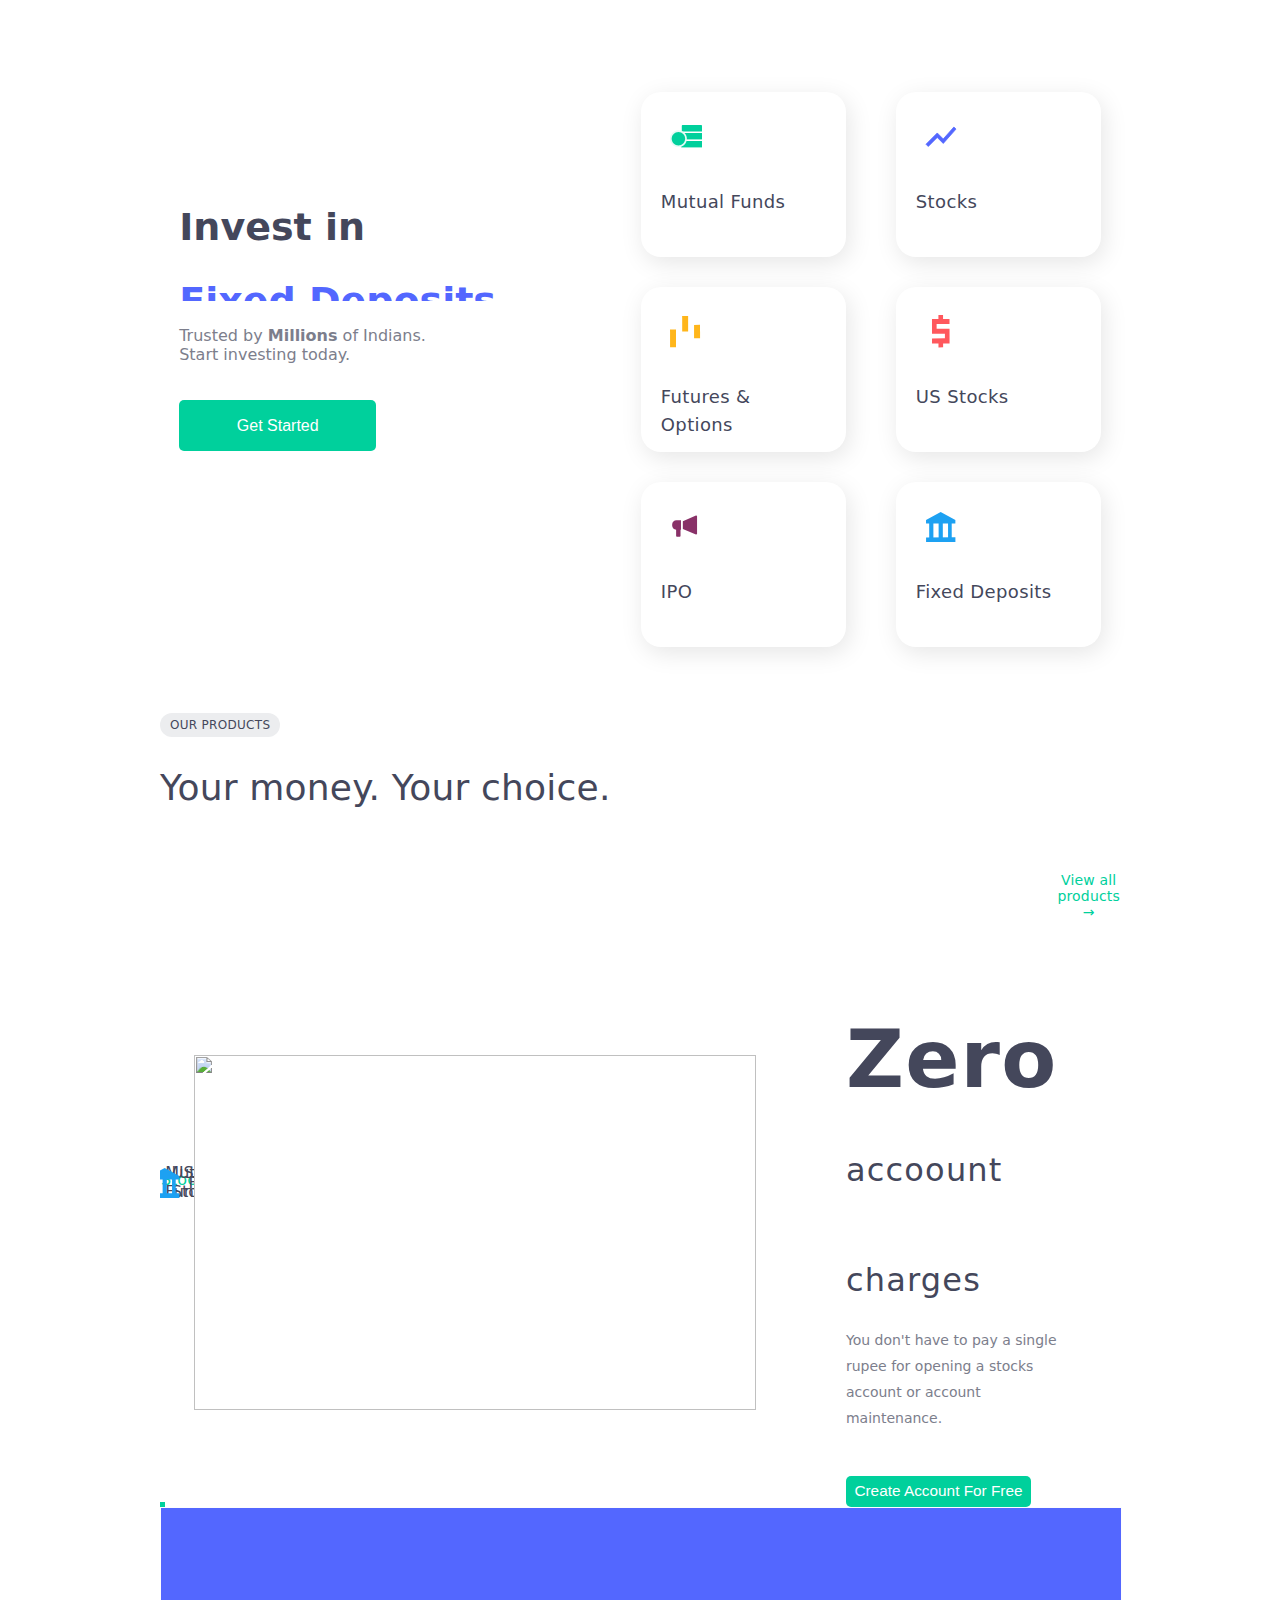
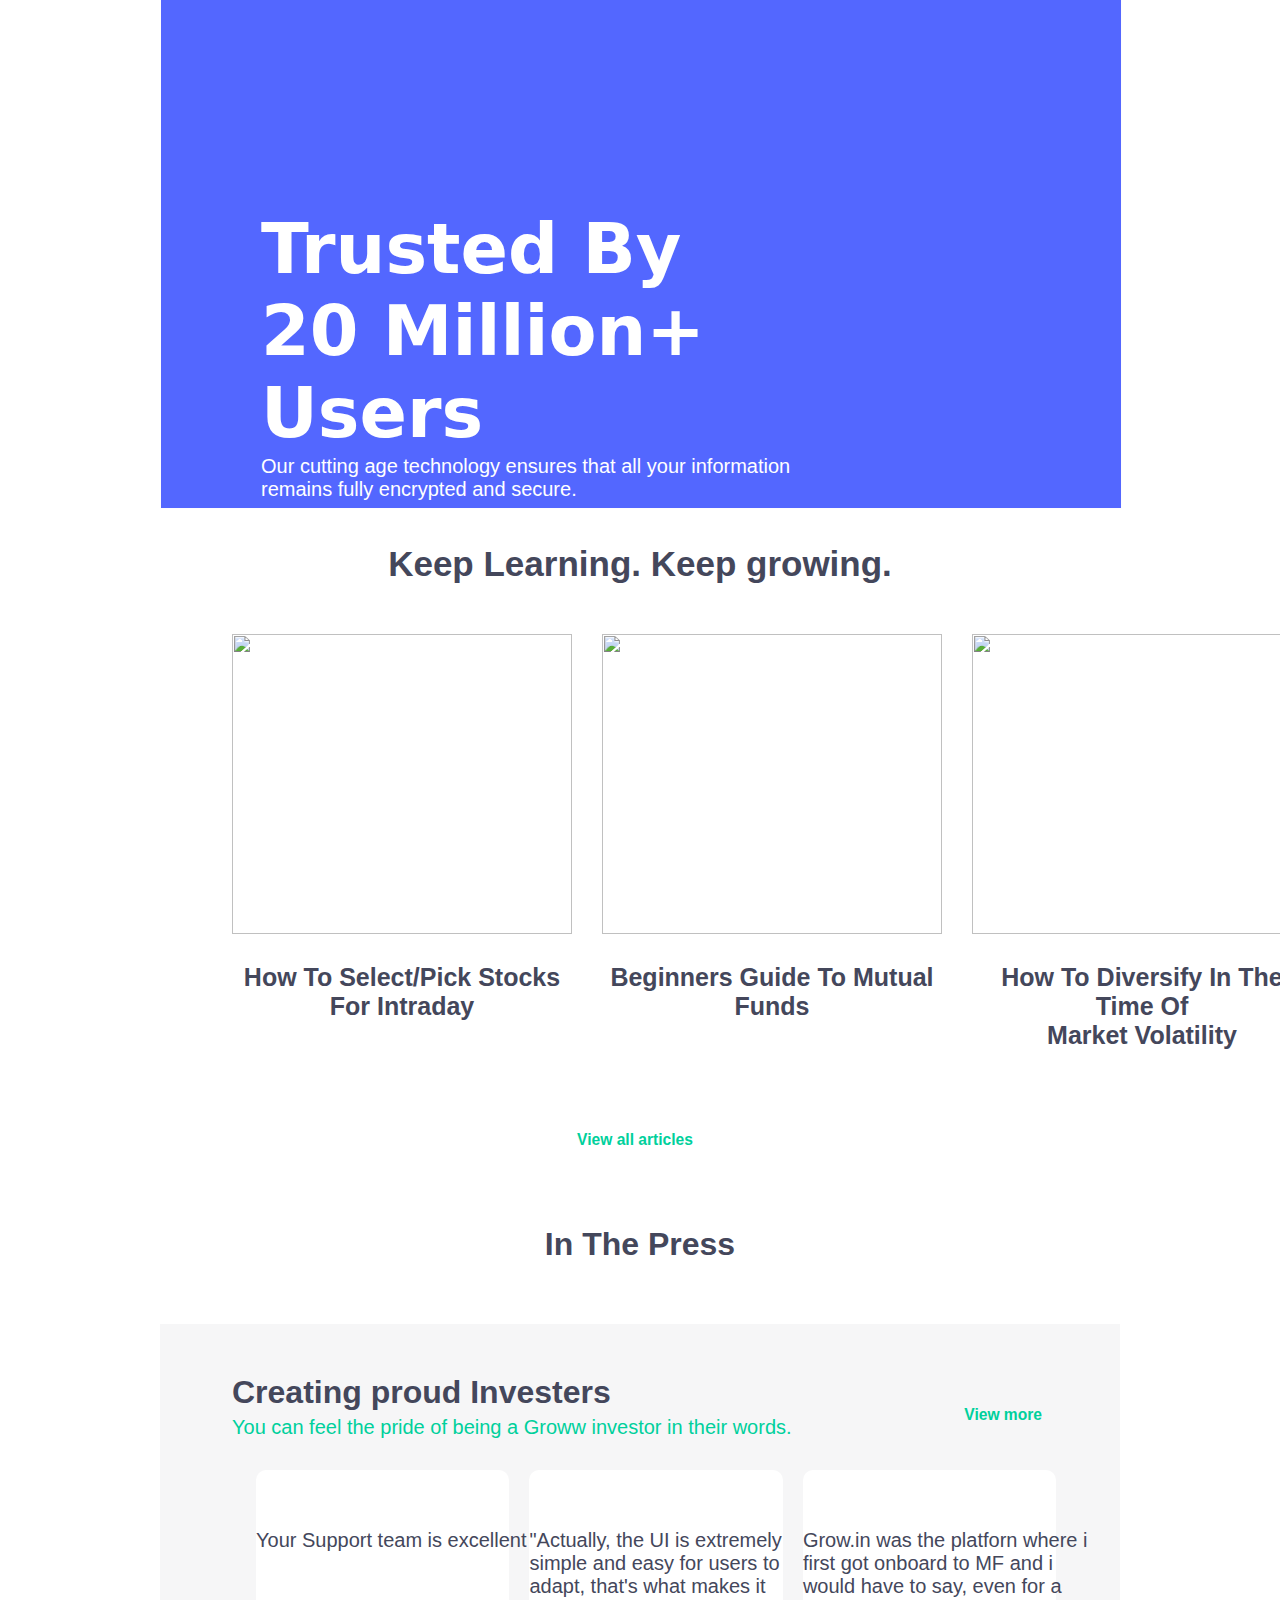
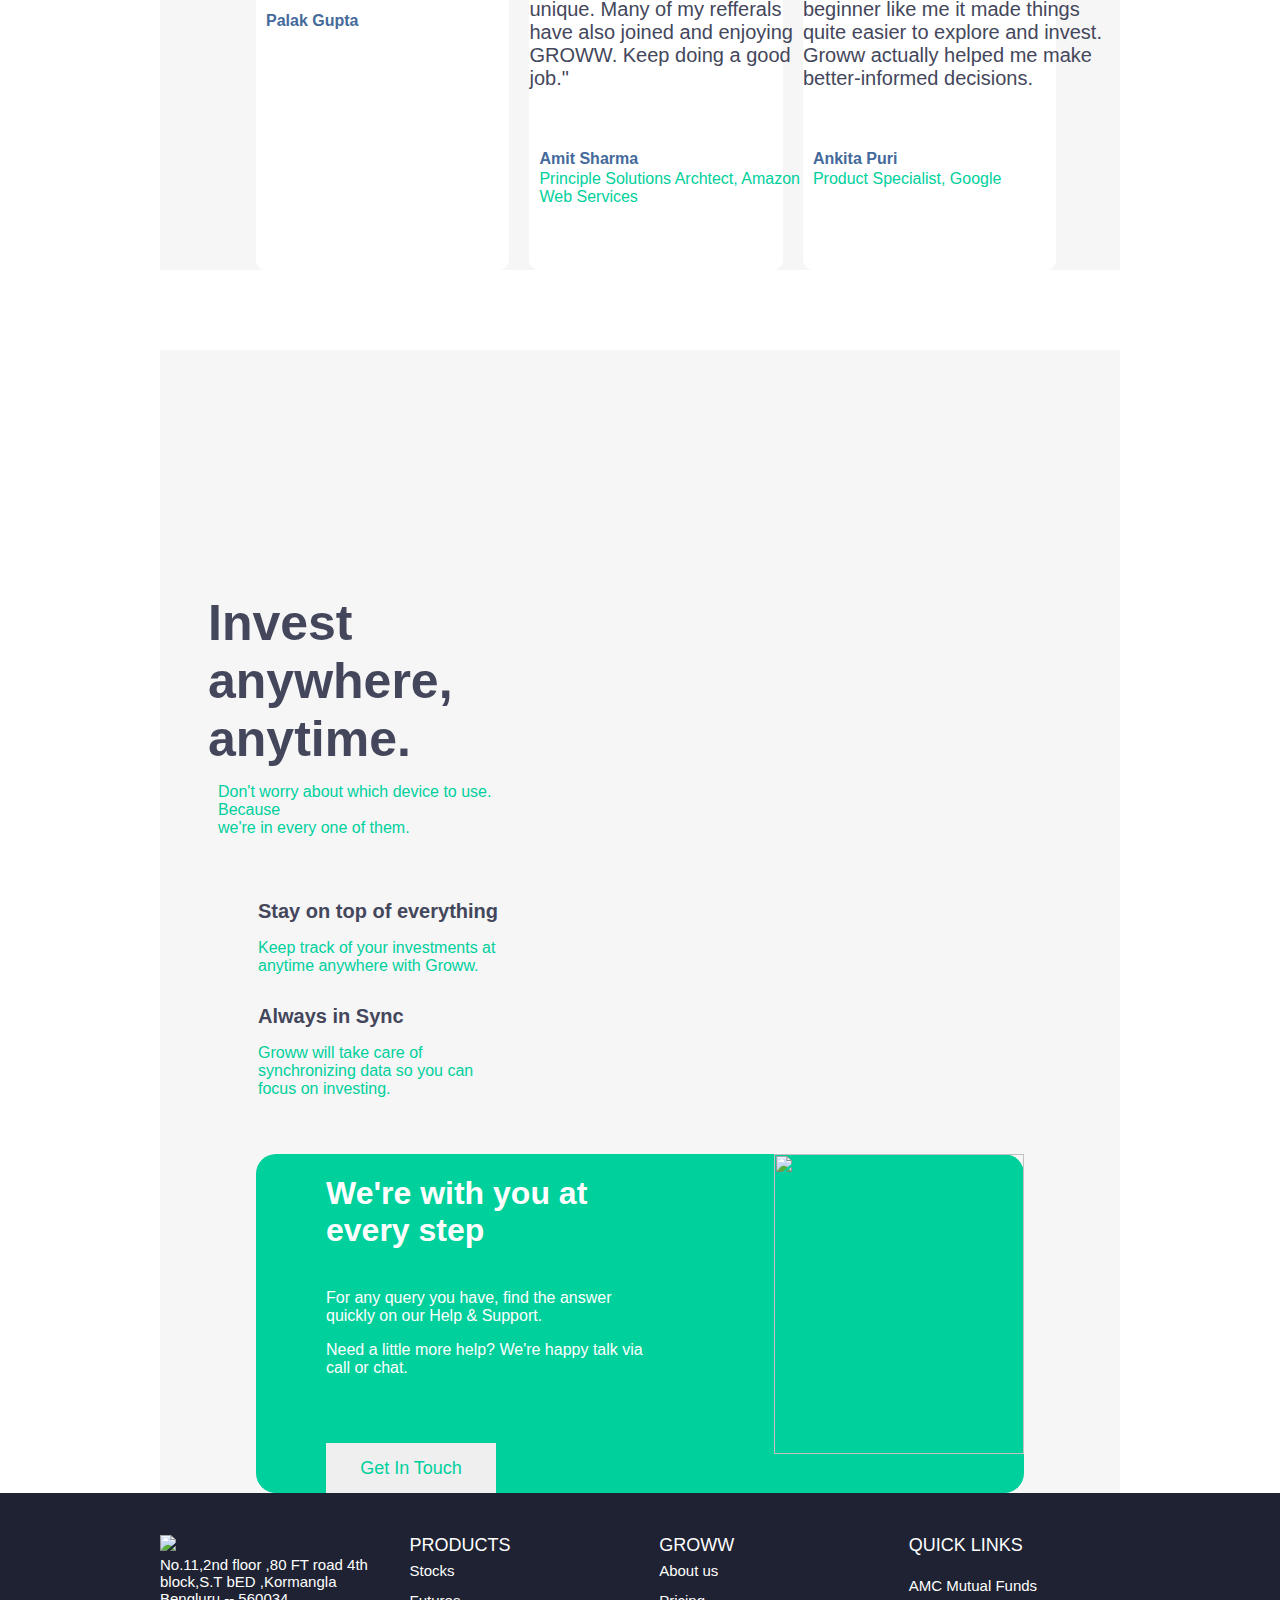
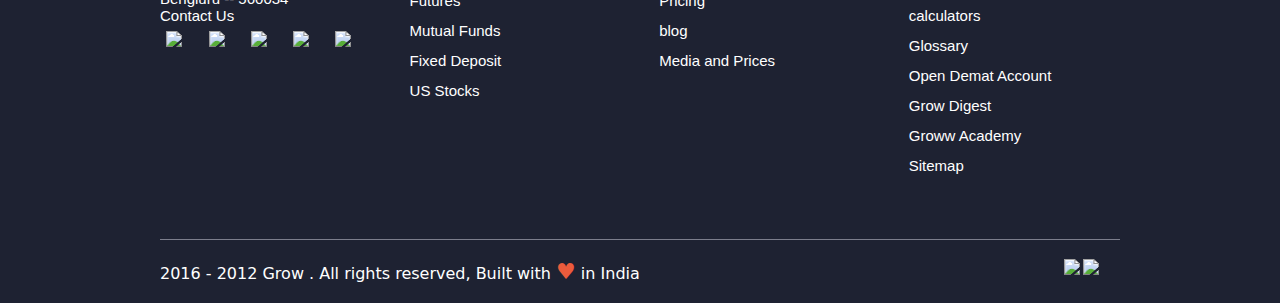
==== index.html @ 5fab8ec3 "final push" ====
<!DOCTYPE html>
<html lang="en">
  <head>
    <meta charset="UTF-8" />
    <meta http-equiv="X-UA-Compatible" content="IE=edge" />
    <meta name="viewport" content="width=device-width, initial-scale=1.0" />
    <title>
      Groww - Online Demat, Trading and Direct Mutual Fund Investment in India
    </title>
    <link rel="stylesheet" href="/styles/style.css" />
    <link rel="stylesheet" href="/styles/index-p.css" />
    <link rel="stylesheet" href="/styles/index-a.css" />
    <link rel="stylesheet" href="/styles/fd.css" />
    <link rel="stylesheet" href="/styles/footer.css" />
  </head>

  <body>
    <div id="main">
      <section class="postLogin">
        <div class="a1-options">
          <div id="tab-bar"></div>
          <ul id="a1-options-list">
            <li id="stocks" class="bbtm">Stocks</li>
            <li id="mutual">Mutual Funds</li>
            <li id="fds">Fixed Deposits</li>
            <li id="us">US Stocks</li>
          </ul>
          <div id="a1-options-content">
            <div id="stocks">Stocks</div>
            <div class="hide" id="mutual">
              <div class="popular-funds">
                <div class="emf-upper">
                  <div>
                    <div class="emf-title">
                      <h2>Popular Funds</h2>
                      <p>screener</p>
                    </div>
                    <div class="ae-card-list">
                      <div class="ae-card">
                        <img
                          src="https://groww.in/images/partners/icici_groww.svg"
                          class="ae-logo"
                        />
                        <p class="ae-para1">
                          ICICI Prudential Technology Direct Plan Growth
                        </p>
                        <p class="ae-para2">
                          37.7%
                          <span>(3Y)</span>
                        </p>
                      </div>
                      <div class="ae-card">
                        <img
                          src="https://groww.in/images/partners/axis_groww.svg"
                          class="ae-logo"
                        />
                        <p class="ae-para1">
                          Axis Small Cap Fund Direct Growth
                        </p>
                        <p class="ae-para2">
                          33.1%
                          <span>(3Y)</span>
                        </p>
                      </div>
                      <div class="ae-card">
                        <img
                          src="https://groww.in/images/partners/tata_groww.svg"
                          class="ae-logo"
                        />
                        <p class="ae-para1">
                          Tata Digital India Fund Direct Growth
                        </p>
                        <p class="ae-para2">
                          36.3%
                          <span>(3Y)</span>
                        </p>
                      </div>
                      <div class="ae-card">
                        <img
                          src="https://groww.in/images/partners/mirae_groww.svg"
                          class="ae-logo"
                        />
                        <p class="ae-para1">
                          Mirae Asset Tax Saver Fund Direct Growth
                        </p>
                        <p class="ae-para2">
                          24.5%
                          <span>(3Y)</span>
                        </p>
                      </div>
                    </div>
                    <div class="emf-title">
                      <h2>Handpicked Collections</h2>
                    </div>
                    <div class="hc-list">
                      <div class="hc">
                        <img src="/images/highReturns.svg" />
                        <h5>high return</h5>
                      </div>
                      <div class="hc">
                        <img src="/images/taxSaving.svg" />
                        <h5>tax saving</h5>
                      </div>
                      <div class="hc">
                        <img src="/images/betterThanFd.svg" />
                        <h5>better than fd</h5>
                      </div>
                      <div class="hc">
                        <img src="/images/topCompanies.svg" />
                        <h5>top companies</h5>
                      </div>
                      <div class="hc">
                        <img src="/images/sip.svg" />
                        <h5>sip with ₹500</h5>
                      </div>
                      <div class="hc">
                        <img src="/images/sectorBets.svg" />
                        <h5>sector bets</h5>
                      </div>
                    </div>
                    <div class="hc-list hc-list2">
                      <div class="hc hc2">
                        <img
                          src="https://assets-netstorage.groww.in/web-assets/billion_groww_desktop/prod/build/client/images/trackFunds.167a4592.svg"
                        />
                        <h5>import funds</h5>
                      </div>
                      <div class="hc hc2">
                        <img
                          src="https://assets-netstorage.groww.in/web-assets/billion_groww_desktop/prod/build/client/images/smartSave.f7dcdade.svg"
                        />
                        <h5>smart save</h5>
                      </div>
                      <div class="hc hc2">
                        <img
                          src="https://assets-netstorage.groww.in/web-assets/billion_groww_desktop/prod/build/client/images/switchToDirect.7fd53b74.svg"
                        />
                        <h5>switch to direct</h5>
                      </div>
                      <div class="hc hc2">
                        <img
                          src="https://assets-netstorage.groww.in/web-assets/billion_groww_desktop/prod/build/client/images/nfo.de1de2e8.svg"
                        />
                        <h5>live nfo</h5>
                      </div>
                      <div class="hc hc2">
                        <img
                          src="https://assets-netstorage.groww.in/web-assets/billion_groww_desktop/prod/build/client/images/compare.8e809fba.svg"
                        />
                        <h5>compare funds</h5>
                      </div>
                    </div>
                  </div>
                  <div class="complete-setup">
                    <div>
                      <img
                        src="https://assets-netstorage.groww.in/app-assets/others/account_setup.png"
                        alt=""
                      />
                      <p class="fw500">Attention required!</p>
                      <p>
                        Complete setting up your account to start investing on
                        Groww
                      </p>
                      <button class="btn-primary">complete setup</button>
                    </div>
                  </div>
                </div>
                <div class="emf-lower">
                  <div class="emf-title">
                    <h2>videos from groww</h2>
                  </div>
                  <div id="emf-videos-thumb-list">
                    <div id="video1" class="emf-video-thumb">
                      <img src="https://img.youtube.com/vi/w-UxK4luEwQ/0.jpg" />
                      <h4>How to do SIP on Groww</h4>
                    </div>
                    <div id="video2" class="emf-video-thumb">
                      <img src="https://img.youtube.com/vi/RxxvY_H7z64/0.jpg" />
                      <h4>How to do lumpsum investment on Groww</h4>
                    </div>
                    <div id="video3" class="emf-video-thumb">
                      <img src="https://img.youtube.com/vi/RxxvY_H7z64/0.jpg" />
                      <h4>
                        How to convert regular mutual funds to direct plan
                      </h4>
                    </div>
                    <div id="video4" class="emf-video-thumb">
                      <img src="https://img.youtube.com/vi/mgrrT3-S4pc/0.jpg" />
                      <h4>Compare Mutual funds</h4>
                    </div>
                  </div>
                  <div id="emf-videos-list">
                    <div id="video1" class="hide">
                      <div>
                        <iframe
                          width="554"
                          height="310"
                          src="https://www.youtube.com/embed/w-UxK4luEwQ"
                          title="YouTube video player"
                          frameborder="0"
                          allow="accelerometer; autoplay; clipboard-write; encrypted-media; gyroscope; picture-in-picture"
                          allowfullscreen
                        ></iframe>
                        <div class="close-player-btn">x</div>
                      </div>
                    </div>
                    <div id="video2" class="hide">
                      <div>
                        <iframe
                          width="554"
                          height="310"
                          src="https://www.youtube.com/embed/RxxvY_H7z64"
                          title="YouTube video player"
                          frameborder="0"
                          allow="accelerometer; autoplay; clipboard-write; encrypted-media; gyroscope; picture-in-picture"
                          allowfullscreen
                        ></iframe>
                        <div class="close-player-btn">x</div>
                      </div>
                    </div>
                    <div id="video3" class="hide">
                      <div>
                        <iframe
                          width="554"
                          height="310"
                          src="https://www.youtube.com/embed/jfb8LIdk-Zo"
                          title="YouTube video player"
                          frameborder="0"
                          allow="accelerometer; autoplay; clipboard-write; encrypted-media; gyroscope; picture-in-picture"
                          allowfullscreen
                        ></iframe>
                        <div class="close-player-btn">x</div>
                      </div>
                    </div>
                    <div id="video4" class="hide">
                      <div>
                        <iframe
                          width="554"
                          height="310"
                          src="https://www.youtube.com/embed/mgrrT3-S4pc"
                          title="YouTube video player"
                          frameborder="0"
                          allow="accelerometer; autoplay; clipboard-write; encrypted-media; gyroscope; picture-in-picture"
                          allowfullscreen
                        ></iframe>
                        <div class="close-player-btn">x</div>
                      </div>
                    </div>
                  </div>
                </div>
              </div>
            </div>
            <div class="hide" id="fds">
              <div class="bigdiv">
                <div class="fdlist">
                  <div class="indusfd">
                    <img
                      alt="IndusInd Bank"
                      width="35"
                      height="35"
                      src="https://storage.googleapis.com/groww-assets/banking-assets/img/indus-ind.png"
                    />
                    <span class="indFDs">IndusInd Bank FDs</span>
                    <div class="threedivs">
                      <div class="metrics">
                        <h2>6:00%</h2>
                        <hr />
                        <p>1 Year</p>
                      </div>
                      <div class="metrics">
                        <h2>6:50%</h2>
                        <hr />
                        <p>2 Year</p>
                      </div>
                      <div class="metrics">
                        <h2>6:50%</h2>
                        <hr />
                        <p>3 Year</p>
                      </div>
                    </div>
                  </div>
                  <div class="axisfd">
                    <img
                      alt="Axis Bank"
                      width="35"
                      height="35"
                      src="https://assets-netstorage.groww.in/app-assets/others/axisBank.svg"
                    />
                    <span class="indFDs">Axis Bank FDs</span>
                    <div class="threedivs">
                      <div class="metrics">
                        <h2>5.40%</h2>
                        <hr />
                        <p>2 Year</p>
                      </div>
                      <div class="metrics">
                        <h2>5.25%</h2>
                        <hr />
                        <p>2 Year</p>
                      </div>
                      <div class="metrics">
                        <h2>5.25%</h2>
                        <hr />
                        <p>1 Year 6 Months</p>
                      </div>
                      <div class="metrics">
                        <h2>5.75%</h2>
                        <hr />
                        <p>5 Year</p>
                      </div>
                    </div>
                  </div>
                </div>
                <div class="selectfd">
                  <img
                    width="130"
                    height="87"
                    src="//assets-netstorage.groww.in/web-assets/billion_groww_desktop/prod/build/client/images/rightSideEmptyState.b2c22cac.svg"
                  />
                  <h2>Select a FD</h2>
                  <p>to view options</p>
                </div>
              </div>

              <!-- second div below  -->

              <div class="seconddiv">
                <div class="fdlist">
                  <div class="indusfd">
                    <img
                      alt="Bajaj Finance Ltd"
                      width="35"
                      height="35"
                      src="https://assets-netstorage.groww.in/app-assets/others/Bajaj_1200x1200px-01.jpeg"
                    />
                    <span class="indFDs">Bajaj Finance Ltd FDs</span>
                    <div class="threedivs">
                      <div class="metrics">
                        <h2>5.65%</h2>
                        <hr />
                        <p>1 Year</p>
                      </div>
                      <div class="metrics">
                        <h2>6:40%</h2>
                        <hr />
                        <p>2 Year</p>
                      </div>
                      <div class="metrics">
                        <h2>6:80%</h2>
                        <hr />
                        <p>3 Year</p>
                      </div>
                      <div class="metrics">
                        <h2>6:80%</h2>
                        <hr />
                        <p>5 Year</p>
                      </div>
                    </div>
                  </div>
                  <br />
                  <br />
                  <br />
                  <div class="axisfd">
                    <img
                      alt="Equitas Small Finance Bank"
                      width="35"
                      height="35"
                      src="https://assets-netstorage.groww.in/app-assets/others/equitasBank.svg"
                    />

                    <span class="indFDs">Equitas Small Finance Bank FDs</span>
                    <div class="threedivs">
                      <div class="metrics">
                        <h2>6.00%</h2>
                        <hr />
                        <p>1 Year</p>
                      </div>
                      <div class="metrics">
                        <h2>5.00%</h2>
                        <hr />
                        <p>9 Months</p>
                      </div>
                      <div class="metrics">
                        <h2>4.855%</h2>
                        <hr />
                        <p>6 Months</p>
                      </div>
                      <div class="metrics">
                        <h2>4.35%</h2>
                        <hr />
                        <p>3 Months</p>
                      </div>
                    </div>
                  </div>
                </div>
              </div>

              <!-- last div  -->
              <div class="lastdiv">
                <h1>About Fixed Deposits</h1>
                <p>
                  High interest rate Fixed Deposits are a safe investment
                  instrument which also generate good returns. When you invest
                  in a fixed deposit at Groww, the money is safely deposited
                  into an RBI backed bank or NBFC. All bank deposits are also
                  backed by deposit insurance up to ₹5 Lakh provided by DICGC, a
                  wholly owned subsidiary of the RBI.
                </p>
                <div class="options">
                  <div class="left">
                    <!-- first  -->
                    <img src="images/secure100.png" />
                    <h4>100% secure</h4>
                    <p>Bank FDs are insured upto ₹5 lakhs by RBI</p>

                    <!-- second  -->
                    <img src="images/zerohassle.png" />
                    <h4>Zero Hassle</h4>
                    <p>There is no hassle of opening a new savings account</p>

                    <!-- third  -->

                    <img src="images/nohidden.png" />
                    <h4>No Hidden charges</h4>
                    <p>Invest and track your deposits for free</p>
                  </div>
                  <div class="right">
                    <img src="images/intrate.png" />
                    <h4>High Interest Rates</h4>
                    <p>
                      We have tenures with the highest interest rates in the
                      market
                    </p>

                    <!-- second  -->

                    <img src="images/banksmany.png" />
                    <h4>Multiple Banks</h4>
                    <p>More options at your disposal to choose FDs</p>

                    <!-- third  -->

                    <img src="images/citizensenior.png" />
                    <h4>Senior Citizen Benefit</h4>
                    <p>0.5% extra interest rate on all Bank FDs</p>
                  </div>
                </div>
              </div>
            </div>
            <div class="hide" id="us">US Stocks</div>
          </div>
        </div>
      </section>
    </div>
    <div id="footer"></div>
  </body>
</html>
<script type="module" src="/scripts/index.js"></script>
---- styles/style.css ----
:root{
    --primaryClr: #00d09c;
    --primaryClr60: #66e3c4;
    --primaryClr10: #e5faf5;
    --secondaryClr: #5367ff;
    --secondaryClr130: #98a4ff;
    --secondaryClr60: #98a4ff;
    --secondaryClr30: #eef0ff;
    --growwYellow: #ffb61b;
    --growwYellow10: #fff5e0;
    --growwYellow05: rgba(255,182,27,0.05);
    --growwRed: #eb5b3c;
    --growwRed10: #fae9e5;
    --growwRed05: rgba(235,91,60,0.05);
    --border: #ecedef;
    --iconLight: #b0b2ba;
    --iconMedium: #dddee1;
    --iconStrong: #ecedef;
    --boxShadow: rgba(0,0,0,0.1);
    --text130: #44475b;
    --text: #44475b;
    --subText: #7c7e8c;
    --subText50: #b0b2ba;
    --subText70: #ecedef;
    --primaryBg: #fff;
    --secondaryBg: #fff;
    --tertiaryBg: #ecedef;
    --quaternaryBg: #f6f6f7;
    --preloaderBg: #f6f6f7;
    --rippleNormal: rgba(0,0,0,0.1);
    --constantWhite: #fff;
    --constantSecondaryClr10: #f6f6f7;
    --cardBackground: #fff;
    --constantGrowwYellow150: #d2ab66;
    --secondaryClr150: #1e2232;
}
:root [data-theme=dark] {
    --secondaryClr150: #1e2232;
    --constantGrowwYellow150: #d2ab66;
    --constantText: #44475b;
    --constantText120: #191c27;
    --constantSubText10: #636464;
    --constantTransparent: transparent;
    --constantHalfTransparent: rgba(0,0,0,0.5);
    --constantSecondaryClr180: #2a2a2a;
}
body{
    background: var(--primaryBg)!important;
    color: var(--text)!important;
    margin: 0;
    box-sizing: border-box;
    font-weight: 400;
    font-family: Roboto,system-ui;
}
b{
    font-weight: bold;
}
.text-center{
    text-align: center;
}
.no-border{
    border: none;
    outline: none;
}
.btn-primary{
    border: none;
    outline: none;
    background-color: var(--primaryClr);
    color: var(--primaryBg);
    padding: 4% 14%;
    font-size: 1em;
    font-weight: 500;
    border-radius: 5px;
}
.bbtm{
    border-bottom: 5px solid var(--primaryClr);
}
.btn-primary:hover{
    background-color: #26d7ab;
}
.l-only{
    display: none;
}
.hide{
    display: none;
}
.show{
    display: block;
}
@media screen and (min-width:480px) {
    .l-only{
        display: block;
    }
    .s-only{
        display: none;
    }
}
---- styles/index-p.css ----
/* pre login  */
/*------------------------------------------ section 1 ---------------------------------------- */
.hero-p1 {
  padding: 2%;
  margin: 2em auto;
}
.p1-options {
  display: flex;
  flex-direction: column;
}
.para {
  font-size: 14px;
  color: var(--text);
  font-weight: 400;
  line-height: 32px;
  letter-spacing: 0.3px;
  margin: 5%;
}
.sub-text {
  color: var(--subText);
  width: 22vw;
  font-weight: 400;
  padding-bottom: 5%;
}
.p1-right,
.line-2 {
  display: flex;
  align-items: center;
  justify-content: center;
  animation: animation-2 1s ease;
}
.p1-right {
  flex-direction: column;
}
.p1-card {
  width: 145px;
  height: 110px;
  background: var(--primaryBg);
  box-shadow: 2px 4px 17px var(--boxShadow);
  border-radius: 15px;
  margin-top: 30px;
  padding: 17px;
}
.p1-card a {
  text-decoration: none;
  font-weight: 500;
  font-size: 1em;
  line-height: 160%;
  letter-spacing: 0.02em;
  color: var(--text);
  margin-top: 20px;
}
.text-animation h1 {
  padding: 0;
  text-align: center;
  margin: auto;
}
.text-animation {
  z-index: -1;
}
.green {
  margin: 1em 0;
  font-size: 14px;
  font-weight: 500;
  letter-spacing: 0.18px;
  color: var(--primaryClr);
  cursor: pointer;
}
.google {
  width: 70vw;
  margin: auto;
  background-color: var(--primaryBg);
  display: flex;
  justify-content: center;
  align-items: center;
  box-shadow: rgba(0, 0, 0, 0.05) 0px 6px 24px 0px,
    rgba(0, 0, 0, 0.08) 0px 0px 0px 1px;
  padding: 1em;
  color: var(--text);
  letter-spacing: 0.2px;
  font-weight: 500;
  font-size: 15px;
}
small {
  font-size: 11px;
}
small a {
  color: var(--text);
}
.google img {
  width: 20px;
  padding-right: 10px;
}
#animate-text {
  margin-top: -8px;
  height: 60px;
  overflow: hidden;
  z-index: 11;
  display: inline-block;
  color: var(--primaryClr);
}
#animate-text p:first-child {
  animation: animation-1 5s linear reverse infinite;
}
@keyframes animation-1 {
  0% {
    margin-top: 40px;
  }
  100% {
    margin-top: -380px;
  }
}

@keyframes animation-2 {
  0% {
    margin-top: 20%;
  }
  100% {
    margin-top: 0;
  }
}

/*------------------------------------ media-query section 1 -------------------------------------------- */
@media screen and (min-width: 480px) {
  #main {
    padding-top: 2%;
    margin: 10vw;
  }
  .p1-card a {
    font-size: 18px;
  }
  .p1-options {
    flex-direction: row;
    justify-content: space-around;
  }
  .text-animation h1 {
    text-align: left;
    font-size: 38px;
  }
  .p1-left {
    margin-top: 8em;
  }
  .p1-card {
    width: 165px;
    height: 125px;
    background: var(--primaryBg);
    box-shadow: 3px 6px 24px var(--boxShadow);
    border-radius: 20px;
    margin-top: 15px;
    margin-bottom: 15px;
    margin-left: 50px;
    padding: 20px;
  }
  #animate-text p:nth-child(1),
  #animate-text p:nth-child(6) {
    color: var(--secondaryClr);
  }
  #animate-text p:nth-child(2) {
    color: var(--growwRed);
  }
  #animate-text p:nth-child(3) {
    color: var(--constantGrowwYellow150);
  }
  #animate-text p:nth-child(4) {
    color: var(--growwYellow);
  }
}

/*------------------------------------ section 2----------------------------------------------- */

.p2-title1 {
  background: var(--subText70);
  color: var(--text);
  letter-spacing: 0.3px;
  border: none;
  width: fit-content;
  text-transform: uppercase;
  font-size: 12px;
  padding: 5px 10px;
  border-radius: 15px;
  font-weight: 500;
  margin: auto;
  margin-top: 10vh;
}

.p2-title2 {
  color: var(--text);
  letter-spacing: 0.2px;
  font-weight: 500;
}
.options {
  position: relative;
}
#tab-bar {
  position: absolute;
  bottom: 0;
  height: 3px;
  background: var(--primaryClr);
  will-change: left, width;
  transition: left 0.2s linear, width 0.2s linear;
}
#p2-options-list {
  position: absolute;
  top: 33vh;
  list-style: none;
  margin: 0;
  padding: 0;
  display: flex;
  width: 100%;
  overflow-x: scroll;
}
#p2-options-list::-webkit-scrollbar {
  display: none;
}
#p2-options-list li {
  width: 33%;
  display: flex;
  align-items: center;
  justify-content: center;
  cursor: pointer;
}
#p2-options-list li p {
  width: 100px;
}
.p2-options-content {
  z-index: -1;
}
.p2-options-content img {
  width: 100%;
}
.lower {
  margin-top: 10vh;
  text-align: center;
  font-size: 1.2em;
}
.lower-title-1 {
  font-weight: 700;
  letter-spacing: 1.2px;
  font-size: 30px;
  line-height: 94px;
}
.lower-title-1 span {
  font-weight: 500;
  font-size: 20px;
}
.lower .btn-primary {
  margin-top: 5vh;
}
.lower-para {
  font-size: 14px;
  line-height: 26px;
  color: var(--subText);
  margin: 0 15px;
  min-height: 80px;
}
.lower-green-btn {
  font-weight: 700;
  margin-top: 40px;
}
/*------------------------------------ media-query section 2 -------------------------------------------- */
@media screen and (min-width: 480px) {
  .p2-title1 {
    margin: 0;
  }
  #p2-options-list li {
    width: 16%;
  }
  #p2-options-list li p {
    width: 100px;
  }
  .p2-title2 {
    font-size: 36px;
    text-align: left;
  }
  #p2-options-list img {
    color: var(--text);
  }
  #p2-options-list:hover img,
  #p2-options-list:active img {
    color: initial;
  }
  #p2-options-list {
    position: static;
  }
  .p2-options-content > div {
    margin-top: 100px;
    display: flex;
    align-items: center;
  }
  .lower {
    text-align: left;
    margin-left: 90px;
  }
  .lower-para {
    font-family: 700;
    margin: 0;
  }
  .lower .btn-primary {
    padding: 3% 4%;
    font-size: 0.8em;
  }
  .p2-options-content img {
    width: 562px;
    height: 355px;
    margin: auto;
  }
  .lower-title-1 {
    font-weight: 700;
    letter-spacing: 1.2px;
    font-size: 80px;
    line-height: 94px;
    margin-top: -35px;
  }
  .lower-title-1 span {
    font-size: 2rem;
  }
}

/* section -03 swapnil code */


.banner_1 {
  height: 600px;
  width: 100%;
  border: 1px solid rgb(253, 252, 255);
  background-color: #5367ff;

  background-image: url("https://assets-netstorage.groww.in/web-assets/billion_groww_desktop/prod/build/client/images/shield-groww.0d0cc15e.png");
}
.banner_1 > div {
  width: 600px;
  margin-top: 300px;
  margin-left: 100px;
}
.user_info {
  font-size: 70px;
  text-transform: capitalize;
  font-weight: 900;

  color: #ffffff;
  margin-bottom: 1px;
  /* font-family: sans-serif; */
}
.motto {
  margin-top: 0;

  color: #ffffff;
  font-size: 20px;
  /* font-weight: bold; */
  text-shadow: none;
  font-family: "roboto", sans-serif;
}
.tagline_1 {
  text-align: center;
}
.tagline_1 > p {
  font-size: 35px;
  font-weight: bold;
  font-family: sans-serif;
  color: #44475b;
}
.info_img_1 {
  width: 85%;
  margin: auto;

  display: flex;
  margin-top: 50px;
  gap: 30px;
}
.info_img_1 > div:hover {
  cursor: pointer;
}
.img_info:hover {
  box-shadow: rgba(0, 0, 0, 0.24) 0px 3px 8px;
  border-radius: 20px;
}
.img_info {
  width: 340px;
  height: 300px;
}
.img_infotext {
  font-size: 25px;
  font-weight: bold;
  font-family: sans-serif;
  color: #44475b;
  text-transform: capitalize;
  text-align: center;
}
.button_article {
  justify-content: center;
  display: flex;
  gap: 10px;
  margin-top: 40px;
}
.button_article_btn {
  color: #00d09c;
  background-color: white;
  border: none;
}
.button_article_btn:hover {
  text-decoration: underline;
  cursor: pointer;
}
#button_article_btn_icon {
  color: #00d09c;
  margin-top: 20px;
}
.inthe_press {
  margin-top: 60px;
  /* height: 300px; */
  text-align: center;
  /* border:  1px solid rebeccapurple; */
}
.inthe_press_text {
  color: #44475b;

  font-family: "robot", sans-serif;
}
.press_logo {
  display: flex;

  width: 85%;
  color: #44475b;
  margin: auto;
  /* border:  1px solid rebeccapurple; */
  justify-content: space-evenly;
}
.press_logo > img:hover {
  cursor: pointer;
}
.invester_div {
  width: 100%;
  /* height: 600px; */
  /* border: 1px solid red; */
  margin-top: 40px;
  background-color: #f6f6f7;
}
.invester_nav {
  width: 85%;
  margin: auto;
  display: flex;
  /* border: 1px solid red; */
  justify-content: space-between;
}

.invester_text_h1 {
  color: #44475b;
  border: 0;
  font-family: "robot", sans-serif;
  margin-top: 50px;
  margin-bottom: 5px;
}
.invester_nav > div > p {
  border: 0;
  font-family: "robot", sans-serif;
  font-size: 20px;
  color: #00d09c;
  margin: 0;
}
.invester_btn {
  display: flex;
  margin-top: 65px;
}
.invester_btn_btn {
  border: none;
  color: #00d09c;
  background-color: #f6f6f7;
  margin: 0;
  border: 0;
}
.invester_btn_btn:hover {
  cursor: pointer;
  text-decoration: underline;
}
#invester_btn_icon {
  color: #00d09c;
  margin-top: 20px;
}
.investor_img {
  width: 80%;
  margin: auto;
  display: flex;
  /* border: 1px solid red; */
  gap: 20px;
  justify-content: space-evenly;
  margin-top: 30px;
}
.investor_info_card {
  width: 33%;
  height: 400px;
  /* border: 1px solid red; */
  border-radius: 10px;
  background-color: #ffffff;
}
.investor_info_card:hover {
  box-shadow: rgba(0, 0, 0, 0.16) 0px 10px 36px 0px,
    rgba(0, 0, 0, 0.06) 0px 0px 0px 1px;
  cursor: pointer;
}
.logo_text {
  display: flex;
  margin-left: 20px;
  margin-top: 20px;
}
.card_text_bolck {
  width: 300px;
  margin: auto;
}
.logo_image {
  width: 55px;
  border-radius: 50%;
}
#logo_icon1 {
  margin-top: 15px;
  margin-left: 8px;
}
#logo_icon2 {
  margin-top: 15px;
  margin-left: 30px;
}
.card_text {
  margin-top: 20px;
  font-size: 20px;
  font-family: "roboto", sans-serif;
}
.card_text_h5 {
  margin-top: 60px;
  color: #446a9b;
  margin-left: 10px;
  margin-bottom: 2px;
  font-family: "roboto", sans-serif;
}
.card_text_h3 {
  margin-left: 10px;
  margin-top: 0;
  color: #00d09c;
  font-family: "roboto", sans-serif;
}

.last_main_div {
  width: 100%;
  margin-top: 80px;
  /* height: 1000px; */
  background-color: #f6f6f7;
}
.last_main_div_first {
  display: flex;
  width: 90%;
  gap: 20px;
  margin: auto;
  /* height: 500px; */
  margin-top: 40px;
}
.last_main_div_mini1 {
  flex: 4;
  margin-top: 210px;
}

.last_in h1 {
  color: #44475b;
  font-size: 50px;
  margin-bottom: 10px;
  font-family: "roboto", sans-serif;
}
.last_in p {
  color: #00d09c;
  font-size: 16px;
  margin-top: 15px;
  margin-left: 10px;
  font-family: "roboto", sans-serif;
}
.last_out {
  margin-top: 50px;
}

.last_out_one,
.last_out_two {
  display: flex;
}
.assets_netst,
.assets_netst_two {
  margin-top: 50px;
  /* border: 1px solid red; */
}
.assets_text {
  margin-left: 50px;
}
.assets_text h1 {
  color: #44475b;
  font-size: 20px;
  font-family: "roboto", sans-serif;
}
.assets_text p {
  color: #00d09c;
  font-family: "roboto", sans-serif;
}

.last_main_div_mini2 {
  width: 100%;
  flex: 6;
  margin-left: 50px;
  display: flex;
}
.last_image_one {
  width: 250px;
  border-radius: 20px;
  margin-top: 20px;
}
.last_image_two:hover {
  cursor: pointer;
  box-shadow: rgba(0, 0, 0, 0.17) 0px -23px 25px 0px inset,
    rgba(0, 0, 0, 0.15) 0px -36px 30px 0px inset,
    rgba(0, 0, 0, 0.1) 0px -79px 40px 0px inset, rgba(0, 0, 0, 0.06) 0px 2px 1px,
    rgba(0, 0, 0, 0.09) 0px 4px 2px, rgba(0, 0, 0, 0.09) 0px 8px 4px,
    rgba(0, 0, 0, 0.09) 0px 16px 8px, rgba(0, 0, 0, 0.09) 0px 32px 16px;
}
.last_image_one:hover {
  cursor: pointer;
  box-shadow: rgba(0, 0, 0, 0.17) 0px -23px 25px 0px inset,
    rgba(0, 0, 0, 0.15) 0px -36px 30px 0px inset,
    rgba(0, 0, 0, 0.1) 0px -79px 40px 0px inset, rgba(0, 0, 0, 0.06) 0px 2px 1px,
    rgba(0, 0, 0, 0.09) 0px 4px 2px, rgba(0, 0, 0, 0.09) 0px 8px 4px,
    rgba(0, 0, 0, 0.09) 0px 16px 8px, rgba(0, 0, 0, 0.09) 0px 32px 16px;
}
.last_image_two {
  width: 250px;
  border-radius: 20px;
  margin-left: 20px;
  margin-top: 230px;
}
.last_main_div_second {
  display: flex;
  width: 80%;
  gap: 20px;

  border-radius: 20px;
  background-color: #00d09c;
  margin: auto;
  margin-top: 40px;
}
.last_best_img {
  width: 250px;
  height: 300px;
  margin-left: 100px;
}
.last_best_textone {
  margin-left: 70px;
}
.last_best_textone h1 {
  color: white;
  margin-bottom: 40px;
  font-family: "roboto", sans-serif;
}
.last_best_textone p {
  color: white;
  font-size: 16px;
  font-family: "roboto", sans-serif;
}
.last_best_textone button {
  margin-top: 50px;
  width: 170px;
  height: 50px;
  border: none;
  font-size: large;
  color: #00d09c;
}
.last_best_textone button:hover {
  cursor: pointer;
}

/* mediaquery start */

@media only screen and (min-width: 0px) and (max-width: 480px) {
  .tagline_1 {
    text-align: center;
  }
  .tagline_1 > p {
    font-size: 20px;
    font-weight: bold;
    font-family: sans-serif;
    color: #44475b;
    text-align: center;
    width: 300px;
    margin-left: 20px;
    /* border: 1px solid rebeccapurple; */
  }

  .info_img_1 {
    flex-direction: column;
    margin: auto;
    width: 300px;
    margin-left: 20px;
  }
  .img_info {
    width: 300px;
    height: 200px;
  }
  .img_infotext {
    font-size: 15px;
    text-align: center;
  }
  .button_article {
    /* border: 1px solid red; */
    width: 300px;
    margin-left: 20px;
  }

  .button_article_btn {
    font-size: 10px;
    color: #007bff;
    margin-top: 6px;
    background-color: white;
  }
  .button_article_btn_icon {
    color: #007bff;
    margin-top: 30px;
    font-weight: bold;
  }
  .inthe_press {
    width: 300px;
    height: 600px;
  }

  .inthe_logo {
    flex-direction: column;
  }
  .invester_text_h1 {
    font-size: 20px;
  }
  .invester_nav > div > p {
    font-size: 15px;
  }
  .invester_btn {
    display: none;
  }
  .investor_img {
    flex-direction: column;
  }
  .logo_image {
    width: 100px;
    margin: auto;
  }
  #logo_icon1,
  #logo_icon2 {
    display: none;
  }
  .investor_info_card,
  .card_text_bolck {
    width: 80%;
    margin: auto;
  }
  .card_text_h5 {
    font-size: 14px;
    margin-top: 10px;
  }
  .card_text_h3 {
    font-size: 10px;
  }
  .last_main_div_first {
    flex-direction: column;
  }
  .last_main_div_mini2,
  .last_main_div_second {
    flex-direction: column;
  }
  .last_image_two {
    margin-top: 20px;
    margin-left: 0;
  }
  .last_best_img {
    width: 300px;
    margin-left: 0;
  }
}
---- styles/index-a.css ----
/* after login */
#main {
  width: 75vw;
  margin: 0 auto;
}
.a1-options ul {
  list-style: none;
  display: flex;
  padding: 0;
  justify-content: space-between;
  width: 40%;
}
.a1-options ul li {
  font-size: 18px;
  line-height: 15px;
  padding-bottom: 2%;
  cursor: pointer;
}
.bbtm {
  color: var(--primaryClr);
}
.emf-upper {
  display: grid;
  grid-template-columns: 65% 35%;
}
.ae-card-list,
.emf-title {
  display: flex;
  justify-content: space-between;
}
.emf-title {
  margin-top: 5%;
}
.emf-title p {
  height: fit-content;
  padding: 0.5% 2.5%;
  border-radius: 16px;
  background: var(--primaryClr10);
  text-transform: uppercase;
  color: var(--primaryClr);
  font-weight: 500;
  letter-spacing: 0.01em;
  font-size: 0.75em;
}
.ae-card {
  box-shadow: 0 1px 7px 0 var(--boxShadow);
  max-width: 165px;
  min-height: 165px;
  min-width: 100px;
  width: 100%;
  position: relative;
  background: var(--cardBackground);
  border-radius: 8px;
  padding: 0 2%;
  margin: 0 1%;
  cursor: pointer;
}
.hc-list {
  display: flex;
  justify-content: space-between;
  text-align: center;
  align-items: center;
  margin-top: 5%;
}
.hc-list2 {
  margin-top: 10%;
  background: var(--quaternaryBg);
  padding: 6%;
}
.hc {
  cursor: pointer;
}
.hc2:hover {
  color: var(--primaryClr);
}
.hc h5 {
  text-transform: uppercase;
}
.hc2 h5 {
  font-weight: 400;
  margin: 0;
  margin-top: 5%;
}
.hc2 img {
  width: 60px;
}
.ae-card:hover {
  transition: transform 0.3s ease;
  transform: perspective(5px) scale(1.01);
}
.ae-card img {
  position: absolute;
  left: 18px;
  top: 12px;
  width: 30px;
  height: 30px;
  border-radius: 8px;
  border: 1px solid var(--border);
  overflow: hidden;
  display: flex;
  margin-bottom: 10px;
  align-items: center;
  justify-content: center;
  background: var(--constantWhite);
}
.ae-para1 {
  overflow: hidden;
  text-overflow: ellipsis;
  -webkit-line-clamp: 2;
  display: -webkit-box;
  -webkit-box-orient: vertical;
  font-size: 14px;
  font-weight: 500;
  line-height: 1.57;
  letter-spacing: 0.19px;
  color: var(--text);
  margin-top: 55px;
}
.ae-para2 {
  font-size: 16px;
  font-weight: 500;
  line-height: 1;
  color: var(--text);
  margin-right: 7px;
}
.ae-para2 span {
  opacity: 0.7;
  font-size: 14px;
  font-weight: 500;
  line-height: 1.14;
  color: var(--subText);
}
.emf-lower {
  background: var(--quaternaryBg);
  width: 70vw;
  margin-top: 10vh;
  margin-left: -15vw;
  padding: 5vh 16vw;
}
.emf-lower .emf-title {
  text-transform: uppercase;
  margin-top: -2vh;
}
#emf-videos-thumb-list {
  display: grid;
  grid-template-columns: repeat(4, 25%);
  text-align: center;
  margin-top: 5vh;
  padding-bottom: 4vh;
}
.emf-video-thumb {
  max-width: 250px;
  min-width: 100px;
  min-height: 222px;
  border-radius: 5px;
  background: var(--primaryBg);
  cursor: pointer;
  transition: all 0.3s ease;
  box-shadow: 0 1px 7px 0 var(--boxShadow);
  border: 1px solid var(--border);
}
.emf-video-thumb:hover {
  transform: perspective(5px) scale(1.02);
}
.emf-video-thumb img {
  border-radius: 5px;
  object-fit: cover;
  width: 250px;
  height: 160px;
}
#emf-videos-list > div > div {
  background-color: var(--text130);
  height: 100%;
  width: 100%;
  top: 0;
  left: 0;
  position: fixed;
  display: flex;
  justify-content: center;
  align-items: center;
  z-index: 2;
}
#emf-videos-list iframe {
  border: 3px solid var(--primaryBg);
}
.close-player-btn {
  z-index: 100;
  display: flex;
  justify-content: center;
  align-items: center;
  width: 25px;
  height: 25px;
  color: #000;
  font-size: 20px;
  font-weight: 700;
  position: absolute;
  top: 26vh;
  left: 69vw;
  background: var(--primaryBg);
  border-radius: 50%;
  padding: 0.5%; 
  cursor: pointer;
}
.fw500{
    font-weight: 500;
}
.complete-setup{
    text-align: center;
    width: 80%;
}
.complete-setup > div{
    width: 100%;
    margin: 20%;
    padding: 8%;
    display: flex;
    flex-direction: column;
    box-shadow: 0 1px 10px 0 var(--boxShadow);
    background-color: var(--primaryBg);
}
.complete-setup img{
    width: 80%;
    margin: auto;
    margin-bottom: -5%;
}
.complete-setup p{
    line-height: 25px;
    overflow: hidden;
    text-overflow: ellipsis;
    color: var(--text);
}
---- styles/fd.css ----
.bigdiv {
  width: auto;
  gap: 20px;
  height: 550px;
  /* border: 1px solid red; */
  display: flex;
}
.fdlist {
  width: 60%;
  height: 100%;
  /* border: black 1px solid; */
}
.indusfd {
  width: 100%;
  height: 50%;
  /* border: black 1px solid; */
  /* display: flex; */
}
.threedivs {
  display: flex;
  /* background-color: cadetblue; */
  width: 100%;
  height: 70%;
  gap: 30px;
  margin-top: 30px;
}
.metrics {
  box-shadow: rgba(99, 99, 99, 0.2) 0px 2px 8px 0px;
  width: 330px;
  border-radius: 4px;
  height: 100%;
  margin: auto;
  text-align: center;
}
.selectfd {
  width: 40%;
  height: 100%;
  justify-content: center;
  align-items: center;
  align-content: center;
  margin: auto;
  box-shadow: rgba(153, 28, 28, 0.2) 0px 2px 8px 0px;
  text-align: center;
}
.selectfd > img {
  margin-top: 230px;
  margin-left: 20px;
  box-shadow: rgba(99, 99, 99, 0.2) 0px 2px 8px 0px;
}
.lastdiv {
  /* margin: auto; */
  margin-top: 50px;
  width: 60%;
  /* border:2px solid red; */
  height: 800px;
}

.options {
  margin-top: 50px;
  width: 100%;
  height: 77%;
  /* border: solid 4px blue; */
  display: flex;
}
.left {
  width: 50%;
  height: 100%;
  /* border: solid 2px blue; */
  margin: auto;
  line-height: 20px;
}
.right {
  width: 50%;
  height: 100%;
  /* border: solid 2px blue; */
  margin: auto;
  line-height: 20px;
}
---- styles/footer.css ----
#footer {
  color: var(--primaryBg);
  background-color: var(--secondaryClr150);
}
.footer{
  width: 75vw;
  margin: 0 auto;
}
.footer-upper{
  display: grid;
  grid-template-columns: repeat(4,22%);
  gap: 4%;
  border-bottom: 1px solid var(--subText);
}
.footer-column {
  padding: 20% 0;
  font-size: 15px;
  font-weight: 500;
  font-family: -apple-system, BlinkMacSystemFont, "Segoe UI", Roboto, Oxygen,
    Ubuntu, Cantarell, "Open Sans", "Helvetica Neue", sans-serif;
}
.footer-title-row {
  font-size: 18px;
  font-family: -apple-system, BlinkMacSystemFont, "Segoe UI", Roboto, Oxygen,
    Ubuntu, Cantarell, "Open Sans", "Helvetica Neue", sans-serif;
  margin: 0%;
}
.footer-row {
  line-height: 200%;
}
.media-icons {
  display: flex;
}
.media-icons > img {
  padding: 3%;
  width: 20%;
}
.footer-middle{
  padding: 2% 0;
  display: flex;
  justify-content: space-between;
}
.footer-store{
  display: flex;
  margin-right: 2vw;
}
.footer-store img{
  padding: 0 5%;
}
.footer .heart{
  color: var(--growwRed);
  font-size: 22px;
}
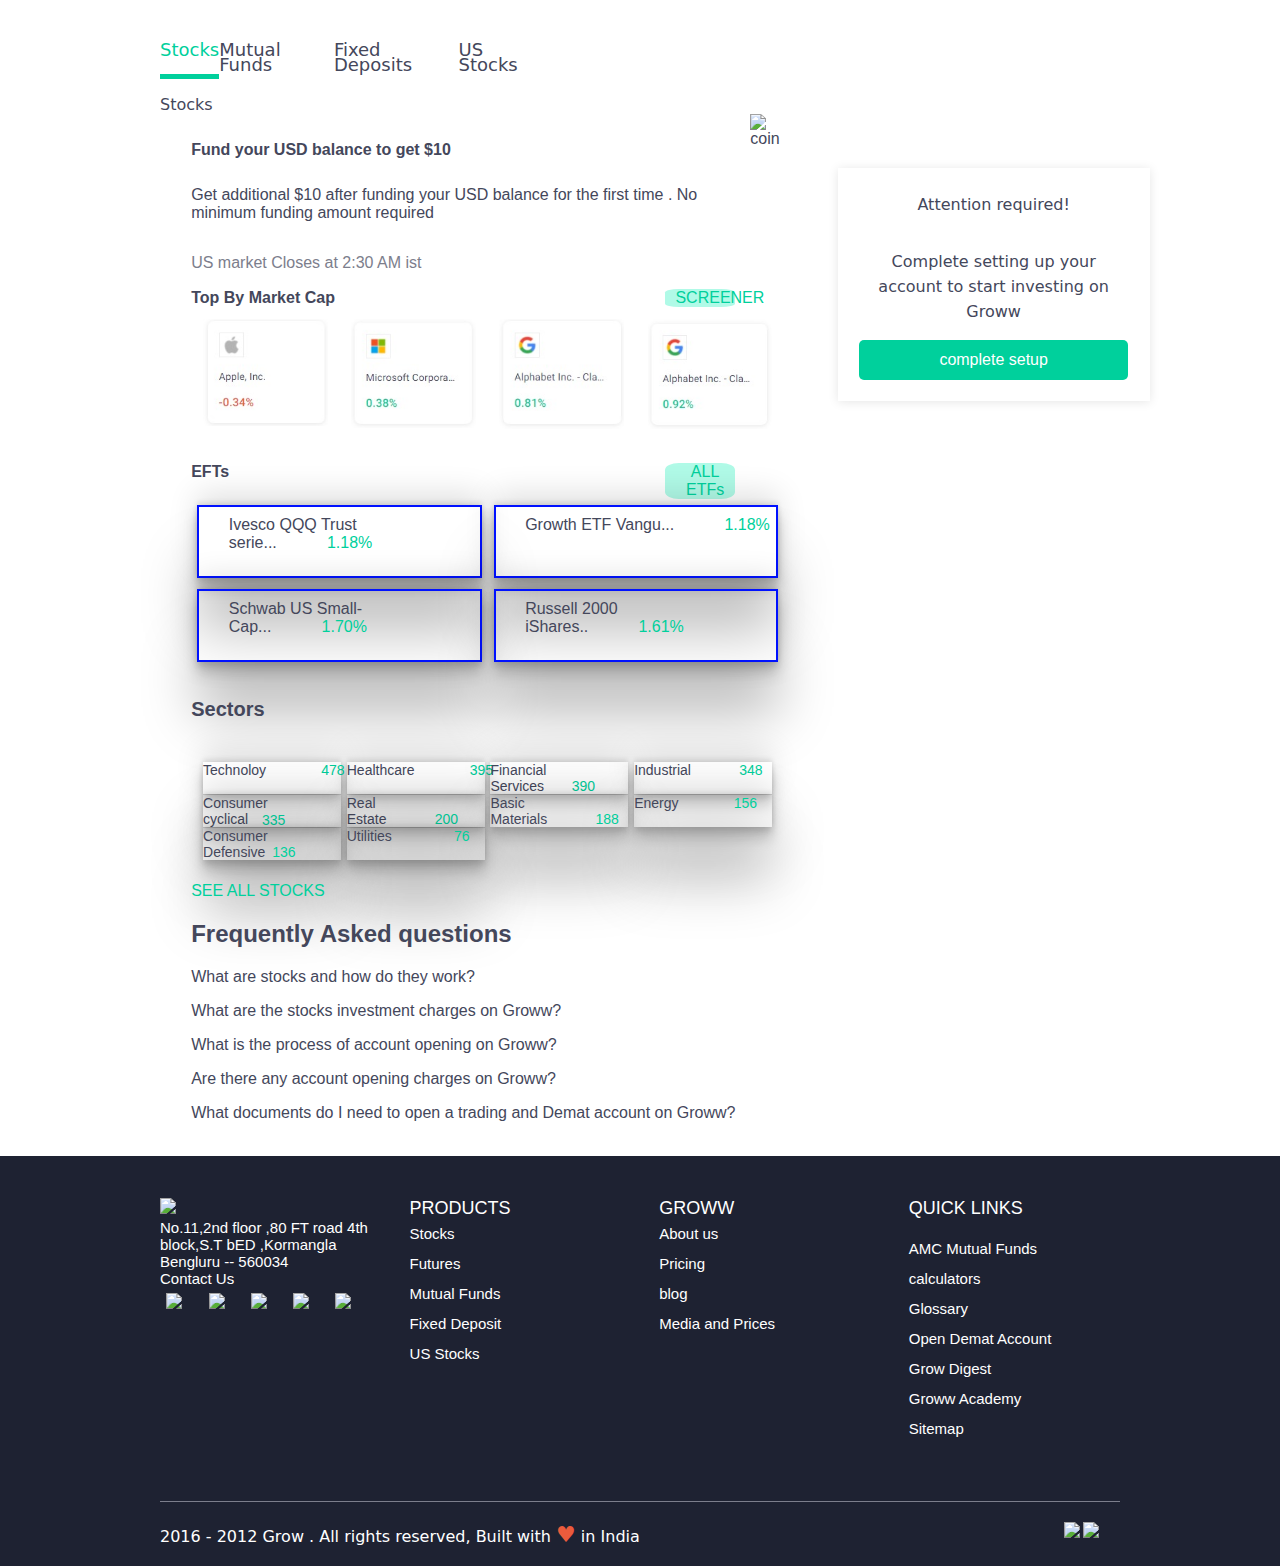
==== commit ed2084e6: "login and signup page merged" ====
--- a/index.html
+++ b/index.html
@@ -1,459 +1,336 @@
 <!DOCTYPE html>
 <html lang="en">
-  <head>
-    <meta charset="UTF-8" />
-    <meta http-equiv="X-UA-Compatible" content="IE=edge" />
-    <meta name="viewport" content="width=device-width, initial-scale=1.0" />
-    <title>
-      Groww - Online Demat, Trading and Direct Mutual Fund Investment in India
-    </title>
-    <link rel="stylesheet" href="/styles/style.css" />
-    <link rel="stylesheet" href="/styles/index-p.css" />
-    <link rel="stylesheet" href="/styles/index-a.css" />
-    <link rel="stylesheet" href="/styles/fd.css" />
-    <link rel="stylesheet" href="/styles/footer.css" />
-  </head>
-
-  <body>
+
+<head>
+    <meta charset="UTF-8">
+    <meta http-equiv="X-UA-Compatible" content="IE=edge">
+    <meta name="viewport" content="width=device-width, initial-scale=1.0">
+    <title>Groww - Online Demat, Trading and Direct Mutual Fund Investment in India</title>
+    <link rel="stylesheet" href="/styles/style.css">
+    <link rel="stylesheet" href="/styles/index-p.css">
+    <link rel="stylesheet" href="/styles/index-a.css">
+    <link rel="stylesheet" href="/styles/footer.css">
+</head>
+
+<body>
     <div id="main">
-      <section class="postLogin">
-        <div class="a1-options">
-          <div id="tab-bar"></div>
-          <ul id="a1-options-list">
-            <li id="stocks" class="bbtm">Stocks</li>
-            <li id="mutual">Mutual Funds</li>
-            <li id="fds">Fixed Deposits</li>
-            <li id="us">US Stocks</li>
-          </ul>
-          <div id="a1-options-content">
-            <div id="stocks">Stocks</div>
-            <div class="hide" id="mutual">
-              <div class="popular-funds">
-                <div class="emf-upper">
-                  <div>
-                    <div class="emf-title">
-                      <h2>Popular Funds</h2>
-                      <p>screener</p>
+        <section class="postLogin">
+            <div class="a1-options">
+                <div id="tab-bar"></div>
+                <ul id="a1-options-list">
+                    <li id="stocks" class="bbtm">Stocks</li>
+                    <li id="mutual">Mutual Funds</li>
+                    <li id="fds">Fixed Deposits</li>
+                    <li id="us">US Stocks</li>
+                </ul>
+                <div id="a1-options-content">
+                    <div id="stocks">Stocks</div>
+                    <div class="hide" id="mutual">
+                        <div class="popular-funds">
+                            <div class="emf-upper">
+                                <div>
+                                    <div class="emf-title">
+                                        <h2>Popular Funds</h2>
+                                        <p>screener</p>
+                                    </div>
+                                    <div class="ae-card-list">
+                                        <div class="ae-card">
+                                            <img src="https://groww.in/images/partners/icici_groww.svg" class="ae-logo">
+                                            <p class="ae-para1">ICICI Prudential Technology Direct Plan Growth</p>
+                                            <p class="ae-para2">37.7%
+                                                <span>(3Y)</span>
+                                            </p>
+                                        </div>
+                                        <div class="ae-card">
+                                            <img src="https://groww.in/images/partners/axis_groww.svg" class="ae-logo">
+                                            <p class="ae-para1">Axis Small Cap Fund Direct Growth</p>
+                                            <p class="ae-para2">33.1%
+                                                <span>(3Y)</span>
+                                            </p>
+                                        </div>
+                                        <div class="ae-card">
+                                            <img src="https://groww.in/images/partners/tata_groww.svg" class="ae-logo">
+                                            <p class="ae-para1">Tata Digital India Fund Direct Growth</p>
+                                            <p class="ae-para2">36.3%
+                                                <span>(3Y)</span>
+                                            </p>
+                                        </div>
+                                        <div class="ae-card">
+                                            <img src="https://groww.in/images/partners/mirae_groww.svg" class="ae-logo">
+                                            <p class="ae-para1">Mirae Asset Tax Saver Fund Direct Growth</p>
+                                            <p class="ae-para2">24.5%
+                                                <span>(3Y)</span>
+                                            </p>
+                                        </div>
+                                    </div>
+                                    <div class="emf-title">
+                                        <h2>Handpicked Collections</h2>
+                                    </div>
+                                    <div class="hc-list">
+                                        <div class="hc">
+                                            <img src="/images/highReturns.svg">
+                                            <h5>high return</h5>
+                                        </div>
+                                        <div class="hc">
+                                            <img src="/images/taxSaving.svg">
+                                            <h5>tax saving</h5>
+                                        </div>
+                                        <div class="hc">
+                                            <img src="/images/betterThanFd.svg">
+                                            <h5>better than fd</h5>
+                                        </div>
+                                        <div class="hc">
+                                            <img src="/images/topCompanies.svg">
+                                            <h5>top companies</h5>
+                                        </div>
+                                        <div class="hc">
+                                            <img src="/images/sip.svg">
+                                            <h5>sip with ₹500</h5>
+                                        </div>
+                                        <div class="hc">
+                                            <img src="/images/sectorBets.svg">
+                                            <h5>sector bets</h5>
+                                        </div>
+                                    </div>
+                                    <div class="hc-list hc-list2">
+                                        <div class="hc hc2">
+                                            <img
+                                                src="https://assets-netstorage.groww.in/web-assets/billion_groww_desktop/prod/build/client/images/trackFunds.167a4592.svg">
+                                            <h5>import funds</h5>
+                                        </div>
+                                        <div class="hc hc2">
+                                            <img
+                                                src="https://assets-netstorage.groww.in/web-assets/billion_groww_desktop/prod/build/client/images/smartSave.f7dcdade.svg">
+                                            <h5>smart save</h5>
+                                        </div>
+                                        <div class="hc hc2">
+                                            <img
+                                                src="https://assets-netstorage.groww.in/web-assets/billion_groww_desktop/prod/build/client/images/switchToDirect.7fd53b74.svg">
+                                            <h5>switch to direct</h5>
+                                        </div>
+                                        <div class="hc hc2">
+                                            <img
+                                                src="https://assets-netstorage.groww.in/web-assets/billion_groww_desktop/prod/build/client/images/nfo.de1de2e8.svg">
+                                            <h5>live nfo</h5>
+                                        </div>
+                                        <div class="hc hc2">
+                                            <img
+                                                src="https://assets-netstorage.groww.in/web-assets/billion_groww_desktop/prod/build/client/images/compare.8e809fba.svg">
+                                            <h5>compare funds</h5>
+                                        </div>
+                                    </div>
+                                </div>
+                                <div class="complete-setup">
+                                    <div>
+                                        <img src="https://assets-netstorage.groww.in/app-assets/others/account_setup.png"
+                                            alt="">
+                                        <p class="fw500">Attention required!</p>
+                                        <p>Complete setting up your account to start investing on Groww</p>
+                                        <button class="btn-primary">complete setup</button>
+                                    </div>
+                                </div>
+                            </div>
+                            <div class="emf-lower">
+                                <div class="emf-title">
+                                    <h2>videos from groww</h2>
+                                </div>
+                                <div id="emf-videos-thumb-list">
+                                    <div id="video1" class="emf-video-thumb">
+                                        <img src="https://img.youtube.com/vi/w-UxK4luEwQ/0.jpg">
+                                        <h4>How to do SIP on Groww</h4>
+                                    </div>
+                                    <div id="video2" class="emf-video-thumb">
+                                        <img src="https://img.youtube.com/vi/RxxvY_H7z64/0.jpg">
+                                        <h4>How to do lumpsum investment on Groww</h4>
+                                    </div>
+                                    <div id="video3" class="emf-video-thumb">
+                                        <img src="https://img.youtube.com/vi/RxxvY_H7z64/0.jpg">
+                                        <h4>How to convert regular mutual funds to direct plan</h4>
+                                    </div>
+                                    <div id="video4" class="emf-video-thumb">
+                                        <img src="https://img.youtube.com/vi/mgrrT3-S4pc/0.jpg">
+                                        <h4>Compare Mutual funds</h4>
+                                    </div>
+                                </div>
+                                <div id="emf-videos-list">
+                                    <div id="video1" class="hide">
+                                        <div>
+                                            <iframe width="554" height="310"
+                                                src="https://www.youtube.com/embed/w-UxK4luEwQ"
+                                                title="YouTube video player" frameborder="0"
+                                                allow="accelerometer; autoplay; clipboard-write; encrypted-media; gyroscope; picture-in-picture"
+                                                allowfullscreen></iframe>
+                                            <div class="close-player-btn">x</div>
+                                        </div>
+                                    </div>
+                                    <div id="video2" class="hide">
+                                        <div>
+                                            <iframe width="554" height="310"
+                                                src="https://www.youtube.com/embed/RxxvY_H7z64"
+                                                title="YouTube video player" frameborder="0"
+                                                allow="accelerometer; autoplay; clipboard-write; encrypted-media; gyroscope; picture-in-picture"
+                                                allowfullscreen></iframe>
+                                            <div class="close-player-btn">x</div>
+                                        </div>
+                                    </div>
+                                    <div id="video3" class="hide">
+                                        <div>
+                                            <iframe width="554" height="310"
+                                                src="https://www.youtube.com/embed/jfb8LIdk-Zo"
+                                                title="YouTube video player" frameborder="0"
+                                                allow="accelerometer; autoplay; clipboard-write; encrypted-media; gyroscope; picture-in-picture"
+                                                allowfullscreen></iframe>
+                                            <div class="close-player-btn">x</div>
+                                        </div>
+                                    </div>
+                                    <div id="video4" class="hide">
+                                        <div>
+                                            <iframe width="554" height="310"
+                                                src="https://www.youtube.com/embed/mgrrT3-S4pc"
+                                                title="YouTube video player" frameborder="0"
+                                                allow="accelerometer; autoplay; clipboard-write; encrypted-media; gyroscope; picture-in-picture"
+                                                allowfullscreen></iframe>
+                                            <div class="close-player-btn">x</div>
+                                        </div>
+                                    </div>
+                                </div>
+                            </div>
+                        </div>
                     </div>
-                    <div class="ae-card-list">
-                      <div class="ae-card">
-                        <img
-                          src="https://groww.in/images/partners/icici_groww.svg"
-                          class="ae-logo"
-                        />
-                        <p class="ae-para1">
-                          ICICI Prudential Technology Direct Plan Growth
-                        </p>
-                        <p class="ae-para2">
-                          37.7%
-                          <span>(3Y)</span>
-                        </p>
-                      </div>
-                      <div class="ae-card">
-                        <img
-                          src="https://groww.in/images/partners/axis_groww.svg"
-                          class="ae-logo"
-                        />
-                        <p class="ae-para1">
-                          Axis Small Cap Fund Direct Growth
-                        </p>
-                        <p class="ae-para2">
-                          33.1%
-                          <span>(3Y)</span>
-                        </p>
-                      </div>
-                      <div class="ae-card">
-                        <img
-                          src="https://groww.in/images/partners/tata_groww.svg"
-                          class="ae-logo"
-                        />
-                        <p class="ae-para1">
-                          Tata Digital India Fund Direct Growth
-                        </p>
-                        <p class="ae-para2">
-                          36.3%
-                          <span>(3Y)</span>
-                        </p>
-                      </div>
-                      <div class="ae-card">
-                        <img
-                          src="https://groww.in/images/partners/mirae_groww.svg"
-                          class="ae-logo"
-                        />
-                        <p class="ae-para1">
-                          Mirae Asset Tax Saver Fund Direct Growth
-                        </p>
-                        <p class="ae-para2">
-                          24.5%
-                          <span>(3Y)</span>
-                        </p>
-                      </div>
+                    <div class="hide" id="fds">FDs</div>
+                    <div class="hide grid6535" id="us">
+                        <div class="big">
+                            <div class="top">
+                                <div id="top_a">
+                                    <H5 style="font-size: 16px;">Fund your USD balance to get $10</H5>
+                                    <p class="fir" style="font-size: 16px;">Get additional $10 after funding your USD
+                                        balance for the
+                                        first time . No minimum funding amount required</p>
+                                </div>
+                                <div id="coin">
+                                    <img src="https://assets-netstorage.groww.in/web-assets/billion_groww_desktop/prod/build/client/images/usOfferBannerImg.bccfc20b.svg"
+                                        alt="coin">
+                                </div>
+                            </div>
+                            <div class="dull" style="color: #7C7E8C;">
+                                <p>US market Closes at 2:30 AM ist</p>
+                            </div>
+
+                            <div class="heading">
+                                <div class="left" style="color: #44475b; size: 20px;">Top By Market Cap</div>
+                                <div class="right">SCREENER</div>
+                            </div>
+                            <div class="stoc">
+                                <div class="pic"> <img src="./images/apple.jpeg" alt=""></div>
+                                <div class="pic"> <img src="./images/microsoft.jpeg" alt=""></div>
+                                <div class="pic"><img src="./images/googl.jpeg" alt=""></div>
+                                <div class="pic"> <img src="./images/google2.jpeg" alt=""></div>
+                            </div>
+                            <div class="heading">
+                                <div class="left">EFTs</div>
+                                <div class="right">ALL ETFs</div>
+                            </div>
+                            <div class="bigb">
+                                <div class="bigc" style="padding-left: 10%; padding-top: 3%;">Ivesco QQQ Trust
+                                    serie...<span>1.18%</span></div>
+                                <div class="bigc" style="padding-left: 10%; padding-top: 3%;">Growth ETF
+                                    Vangu...<span>1.18%</span></div>
+                                <div class="bigc" style="padding-left: 10%; padding-top: 3%;">Schwab US Small-
+                                    Cap...<span>1.70%</span></div>
+                                <div class="bigc" style="padding-left: 10%; padding-top: 3%;">Russell 2000
+                                    iShares..<span>1.61%</span></div>
+                            </div>
+                            <div class="sectors" style="font-size: 20px;margin-left: 0% ; font-weight: bold ;">Sectors
+                            </div>
+                            <!-- <div class="sec"></div> -->
+                            <div class="option">
+                                <div class="sec">Technoloy<span style="padding : 40%">478</span></div>
+                                <div class="sec">Healthcare<span style="padding : 40%">395</span></div>
+                                <div class="sec">Financial Services<span style="padding-left : 20%">390</span></div>
+                                <div class="sec">Industrial<span style="padding-left : 35%">348</span></div>
+                                <div class="sec">Consumer cyclical<span style="padding : 10%">335</span></div>
+                                <div class="sec">Real Estate<span style="padding-left: 35%">200</span></div>
+                                <div class="sec">Basic Materials<span style="padding-left : 35%">188</span></div>
+                                <div class="sec">Energy<span style="padding : 40%">156</span></div>
+                                <div class="sec">Consumer Defensive<span style="padding : 5%">136</span></div>
+                                <div class="sec">Utilities<span style="padding : 45%">76</span></div>
+                            </div>
+
+                            <div style="margin-top: 2% "><span style="padding: 0%;">SEE ALL STOCKS</span>
+
+                                <h2 class="main-head">Frequently Asked questions</h2>
+                                <div class="freq">
+                                    <div class="freq1">
+                                        <div>
+                                            <p class="faq-q">What are stocks and how do they work?</p>
+                                            <p class="text1 faq-a hide display1">
+                                                A mutual fund is an investment scheme that pools money many investors which is further invested by a professional fund manager. The fund manager can invest this pooled money to purchase securities like stocks, bonds, gold, or any combination of these. Every mutual fund works around certain investment objectives and attempts to achieve the same. The fund manager plans the investment accordingly and allocates the asset between stocks and bonds. Combining all, these securities form the portfolio composition of the selected scheme.
+                                            </p>
+                                        </div>
+                                    </div>
+
+                                    <div class="freq2">
+                                        <div>
+                                            <p class="faq-q">What are the stocks investment charges on Groww?
+                                            </p>
+                                            <p class="text2 faq-a hide display2">
+                                                The first and foremost step is to decide on how much risk you are
+                                                willing to take and investment tenure. Once you decide this, you can
+                                                easily select the best mutual fund for you. At Groww, you can select
+                                                from different categories of mutual funds such as high return, tax
+                                                saving, top companies, and much more.
+                                            </p>
+                                        </div>
+                                    </div>
+
+                                    <div class="freq3">
+                                        <div>
+                                            <p class="faq-q">What is the process of account opening on Groww?</p>
+                                            <p class="text3 faq-a hide display3">There are two ways of investing in mutual funds - via a systematic investment plan SIP or investing through a one-time lump sum method. The primary difference between the two is in a lump sum you have to invest the whole amount in one go and in SIP, you can invest in a mutual fund at fixed intervals such as monthly SIP.</p>
+                                        </div>
+                                    </div>
+
+                                    <div class="freq4">
+                                        <div>
+                                            <p class="faq-q">Are there any account opening charges on Groww?</p>
+                                            <p class="text4 faq-a hide display4">
+                                                You can either use the website or download Groww mobile app to start
+                                                investing in mutual funds on Groww.
+                                            </p>
+                                        </div>
+                                    </div>
+
+                                    <div class="freq5">
+                                        <div>
+                                            <p  class="faq-q">What documents do I need to open a trading and Demat account on Groww?
+                                            </p>
+                                            <br />
+                                            <p class="text5 faq-a hide display5">
+                                                Groww charges a 0% commission on MF investment. You can freely
+                                                choose from over 5000+ direct mutual funds and start your investing
+                                                journey anytime.
+                                            </p>
+                                        </div>
+                                    </div>
+                                </div>
+                            </div>
+                        </div>
+                        <div class="complete-setup">
+                            <div>
+                                <img src="https://assets-netstorage.groww.in/app-assets/others/account_setup.png"
+                                    alt="">
+                                <p class="fw500">Attention required!</p>
+                                <p>Complete setting up your account to start investing on Groww</p>
+                                <button class="btn-primary">complete setup</button>
+                            </div>
+                        </div>
                     </div>
-                    <div class="emf-title">
-                      <h2>Handpicked Collections</h2>
-                    </div>
-                    <div class="hc-list">
-                      <div class="hc">
-                        <img src="/images/highReturns.svg" />
-                        <h5>high return</h5>
-                      </div>
-                      <div class="hc">
-                        <img src="/images/taxSaving.svg" />
-                        <h5>tax saving</h5>
-                      </div>
-                      <div class="hc">
-                        <img src="/images/betterThanFd.svg" />
-                        <h5>better than fd</h5>
-                      </div>
-                      <div class="hc">
-                        <img src="/images/topCompanies.svg" />
-                        <h5>top companies</h5>
-                      </div>
-                      <div class="hc">
-                        <img src="/images/sip.svg" />
-                        <h5>sip with ₹500</h5>
-                      </div>
-                      <div class="hc">
-                        <img src="/images/sectorBets.svg" />
-                        <h5>sector bets</h5>
-                      </div>
-                    </div>
-                    <div class="hc-list hc-list2">
-                      <div class="hc hc2">
-                        <img
-                          src="https://assets-netstorage.groww.in/web-assets/billion_groww_desktop/prod/build/client/images/trackFunds.167a4592.svg"
-                        />
-                        <h5>import funds</h5>
-                      </div>
-                      <div class="hc hc2">
-                        <img
-                          src="https://assets-netstorage.groww.in/web-assets/billion_groww_desktop/prod/build/client/images/smartSave.f7dcdade.svg"
-                        />
-                        <h5>smart save</h5>
-                      </div>
-                      <div class="hc hc2">
-                        <img
-                          src="https://assets-netstorage.groww.in/web-assets/billion_groww_desktop/prod/build/client/images/switchToDirect.7fd53b74.svg"
-                        />
-                        <h5>switch to direct</h5>
-                      </div>
-                      <div class="hc hc2">
-                        <img
-                          src="https://assets-netstorage.groww.in/web-assets/billion_groww_desktop/prod/build/client/images/nfo.de1de2e8.svg"
-                        />
-                        <h5>live nfo</h5>
-                      </div>
-                      <div class="hc hc2">
-                        <img
-                          src="https://assets-netstorage.groww.in/web-assets/billion_groww_desktop/prod/build/client/images/compare.8e809fba.svg"
-                        />
-                        <h5>compare funds</h5>
-                      </div>
-                    </div>
-                  </div>
-                  <div class="complete-setup">
-                    <div>
-                      <img
-                        src="https://assets-netstorage.groww.in/app-assets/others/account_setup.png"
-                        alt=""
-                      />
-                      <p class="fw500">Attention required!</p>
-                      <p>
-                        Complete setting up your account to start investing on
-                        Groww
-                      </p>
-                      <button class="btn-primary">complete setup</button>
-                    </div>
-                  </div>
                 </div>
-                <div class="emf-lower">
-                  <div class="emf-title">
-                    <h2>videos from groww</h2>
-                  </div>
-                  <div id="emf-videos-thumb-list">
-                    <div id="video1" class="emf-video-thumb">
-                      <img src="https://img.youtube.com/vi/w-UxK4luEwQ/0.jpg" />
-                      <h4>How to do SIP on Groww</h4>
-                    </div>
-                    <div id="video2" class="emf-video-thumb">
-                      <img src="https://img.youtube.com/vi/RxxvY_H7z64/0.jpg" />
-                      <h4>How to do lumpsum investment on Groww</h4>
-                    </div>
-                    <div id="video3" class="emf-video-thumb">
-                      <img src="https://img.youtube.com/vi/RxxvY_H7z64/0.jpg" />
-                      <h4>
-                        How to convert regular mutual funds to direct plan
-                      </h4>
-                    </div>
-                    <div id="video4" class="emf-video-thumb">
-                      <img src="https://img.youtube.com/vi/mgrrT3-S4pc/0.jpg" />
-                      <h4>Compare Mutual funds</h4>
-                    </div>
-                  </div>
-                  <div id="emf-videos-list">
-                    <div id="video1" class="hide">
-                      <div>
-                        <iframe
-                          width="554"
-                          height="310"
-                          src="https://www.youtube.com/embed/w-UxK4luEwQ"
-                          title="YouTube video player"
-                          frameborder="0"
-                          allow="accelerometer; autoplay; clipboard-write; encrypted-media; gyroscope; picture-in-picture"
-                          allowfullscreen
-                        ></iframe>
-                        <div class="close-player-btn">x</div>
-                      </div>
-                    </div>
-                    <div id="video2" class="hide">
-                      <div>
-                        <iframe
-                          width="554"
-                          height="310"
-                          src="https://www.youtube.com/embed/RxxvY_H7z64"
-                          title="YouTube video player"
-                          frameborder="0"
-                          allow="accelerometer; autoplay; clipboard-write; encrypted-media; gyroscope; picture-in-picture"
-                          allowfullscreen
-                        ></iframe>
-                        <div class="close-player-btn">x</div>
-                      </div>
-                    </div>
-                    <div id="video3" class="hide">
-                      <div>
-                        <iframe
-                          width="554"
-                          height="310"
-                          src="https://www.youtube.com/embed/jfb8LIdk-Zo"
-                          title="YouTube video player"
-                          frameborder="0"
-                          allow="accelerometer; autoplay; clipboard-write; encrypted-media; gyroscope; picture-in-picture"
-                          allowfullscreen
-                        ></iframe>
-                        <div class="close-player-btn">x</div>
-                      </div>
-                    </div>
-                    <div id="video4" class="hide">
-                      <div>
-                        <iframe
-                          width="554"
-                          height="310"
-                          src="https://www.youtube.com/embed/mgrrT3-S4pc"
-                          title="YouTube video player"
-                          frameborder="0"
-                          allow="accelerometer; autoplay; clipboard-write; encrypted-media; gyroscope; picture-in-picture"
-                          allowfullscreen
-                        ></iframe>
-                        <div class="close-player-btn">x</div>
-                      </div>
-                    </div>
-                  </div>
-                </div>
-              </div>
             </div>
-            <div class="hide" id="fds">
-              <div class="bigdiv">
-                <div class="fdlist">
-                  <div class="indusfd">
-                    <img
-                      alt="IndusInd Bank"
-                      width="35"
-                      height="35"
-                      src="https://storage.googleapis.com/groww-assets/banking-assets/img/indus-ind.png"
-                    />
-                    <span class="indFDs">IndusInd Bank FDs</span>
-                    <div class="threedivs">
-                      <div class="metrics">
-                        <h2>6:00%</h2>
-                        <hr />
-                        <p>1 Year</p>
-                      </div>
-                      <div class="metrics">
-                        <h2>6:50%</h2>
-                        <hr />
-                        <p>2 Year</p>
-                      </div>
-                      <div class="metrics">
-                        <h2>6:50%</h2>
-                        <hr />
-                        <p>3 Year</p>
-                      </div>
-                    </div>
-                  </div>
-                  <div class="axisfd">
-                    <img
-                      alt="Axis Bank"
-                      width="35"
-                      height="35"
-                      src="https://assets-netstorage.groww.in/app-assets/others/axisBank.svg"
-                    />
-                    <span class="indFDs">Axis Bank FDs</span>
-                    <div class="threedivs">
-                      <div class="metrics">
-                        <h2>5.40%</h2>
-                        <hr />
-                        <p>2 Year</p>
-                      </div>
-                      <div class="metrics">
-                        <h2>5.25%</h2>
-                        <hr />
-                        <p>2 Year</p>
-                      </div>
-                      <div class="metrics">
-                        <h2>5.25%</h2>
-                        <hr />
-                        <p>1 Year 6 Months</p>
-                      </div>
-                      <div class="metrics">
-                        <h2>5.75%</h2>
-                        <hr />
-                        <p>5 Year</p>
-                      </div>
-                    </div>
-                  </div>
-                </div>
-                <div class="selectfd">
-                  <img
-                    width="130"
-                    height="87"
-                    src="//assets-netstorage.groww.in/web-assets/billion_groww_desktop/prod/build/client/images/rightSideEmptyState.b2c22cac.svg"
-                  />
-                  <h2>Select a FD</h2>
-                  <p>to view options</p>
-                </div>
-              </div>
-
-              <!-- second div below  -->
-
-              <div class="seconddiv">
-                <div class="fdlist">
-                  <div class="indusfd">
-                    <img
-                      alt="Bajaj Finance Ltd"
-                      width="35"
-                      height="35"
-                      src="https://assets-netstorage.groww.in/app-assets/others/Bajaj_1200x1200px-01.jpeg"
-                    />
-                    <span class="indFDs">Bajaj Finance Ltd FDs</span>
-                    <div class="threedivs">
-                      <div class="metrics">
-                        <h2>5.65%</h2>
-                        <hr />
-                        <p>1 Year</p>
-                      </div>
-                      <div class="metrics">
-                        <h2>6:40%</h2>
-                        <hr />
-                        <p>2 Year</p>
-                      </div>
-                      <div class="metrics">
-                        <h2>6:80%</h2>
-                        <hr />
-                        <p>3 Year</p>
-                      </div>
-                      <div class="metrics">
-                        <h2>6:80%</h2>
-                        <hr />
-                        <p>5 Year</p>
-                      </div>
-                    </div>
-                  </div>
-                  <br />
-                  <br />
-                  <br />
-                  <div class="axisfd">
-                    <img
-                      alt="Equitas Small Finance Bank"
-                      width="35"
-                      height="35"
-                      src="https://assets-netstorage.groww.in/app-assets/others/equitasBank.svg"
-                    />
-
-                    <span class="indFDs">Equitas Small Finance Bank FDs</span>
-                    <div class="threedivs">
-                      <div class="metrics">
-                        <h2>6.00%</h2>
-                        <hr />
-                        <p>1 Year</p>
-                      </div>
-                      <div class="metrics">
-                        <h2>5.00%</h2>
-                        <hr />
-                        <p>9 Months</p>
-                      </div>
-                      <div class="metrics">
-                        <h2>4.855%</h2>
-                        <hr />
-                        <p>6 Months</p>
-                      </div>
-                      <div class="metrics">
-                        <h2>4.35%</h2>
-                        <hr />
-                        <p>3 Months</p>
-                      </div>
-                    </div>
-                  </div>
-                </div>
-              </div>
-
-              <!-- last div  -->
-              <div class="lastdiv">
-                <h1>About Fixed Deposits</h1>
-                <p>
-                  High interest rate Fixed Deposits are a safe investment
-                  instrument which also generate good returns. When you invest
-                  in a fixed deposit at Groww, the money is safely deposited
-                  into an RBI backed bank or NBFC. All bank deposits are also
-                  backed by deposit insurance up to ₹5 Lakh provided by DICGC, a
-                  wholly owned subsidiary of the RBI.
-                </p>
-                <div class="options">
-                  <div class="left">
-                    <!-- first  -->
-                    <img src="images/secure100.png" />
-                    <h4>100% secure</h4>
-                    <p>Bank FDs are insured upto ₹5 lakhs by RBI</p>
-
-                    <!-- second  -->
-                    <img src="images/zerohassle.png" />
-                    <h4>Zero Hassle</h4>
-                    <p>There is no hassle of opening a new savings account</p>
-
-                    <!-- third  -->
-
-                    <img src="images/nohidden.png" />
-                    <h4>No Hidden charges</h4>
-                    <p>Invest and track your deposits for free</p>
-                  </div>
-                  <div class="right">
-                    <img src="images/intrate.png" />
-                    <h4>High Interest Rates</h4>
-                    <p>
-                      We have tenures with the highest interest rates in the
-                      market
-                    </p>
-
-                    <!-- second  -->
-
-                    <img src="images/banksmany.png" />
-                    <h4>Multiple Banks</h4>
-                    <p>More options at your disposal to choose FDs</p>
-
-                    <!-- third  -->
-
-                    <img src="images/citizensenior.png" />
-                    <h4>Senior Citizen Benefit</h4>
-                    <p>0.5% extra interest rate on all Bank FDs</p>
-                  </div>
-                </div>
-              </div>
-            </div>
-            <div class="hide" id="us">US Stocks</div>
-          </div>
-        </div>
-      </section>
+        </section>
     </div>
     <div id="footer"></div>
-  </body>
+</body>
+
 </html>
-<script type="module" src="/scripts/index.js"></script>
+<script type="module" src="/scripts/index.js"></script>--- a/styles/index-a.css
+++ b/styles/index-a.css
@@ -19,7 +19,7 @@
 .bbtm {
   color: var(--primaryClr);
 }
-.emf-upper {
+.emf-upper, .grid6535 {
   display: grid;
   grid-template-columns: 65% 35%;
 }
@@ -198,33 +198,123 @@
   left: 69vw;
   background: var(--primaryBg);
   border-radius: 50%;
-  padding: 0.5%; 
-  cursor: pointer;
-}
-.fw500{
-    font-weight: 500;
-}
-.complete-setup{
-    text-align: center;
-    width: 80%;
-}
-.complete-setup > div{
-    width: 100%;
-    margin: 20%;
-    padding: 8%;
-    display: flex;
-    flex-direction: column;
-    box-shadow: 0 1px 10px 0 var(--boxShadow);
-    background-color: var(--primaryBg);
-}
-.complete-setup img{
-    width: 80%;
-    margin: auto;
-    margin-bottom: -5%;
-}
-.complete-setup p{
-    line-height: 25px;
-    overflow: hidden;
-    text-overflow: ellipsis;
-    color: var(--text);
+  padding: 0.5%;
+  cursor: pointer;
+}
+.fw500 {
+  font-weight: 500;
+}
+.complete-setup {
+  text-align: center;
+  width: 80%;
+}
+.complete-setup > div {
+  width: 100%;
+  margin: 20%;
+  padding: 8%;
+  display: flex;
+  flex-direction: column;
+  box-shadow: 0 1px 10px 0 var(--boxShadow);
+  background-color: var(--primaryBg);
+}
+.complete-setup img {
+  width: 80%;
+  margin: auto;
+  margin-bottom: -5%;
+}
+.complete-setup p {
+  line-height: 25px;
+  overflow: hidden;
+  text-overflow: ellipsis;
+  color: var(--text);
+}
+/*------------ U.S. STOCK  --------------- */
+.big img {
+  width: 100%;
+}
+.show{
+  display: block;
+}
+.big {
+  margin-left: 5%;
+  font-family: -apple-system, BlinkMacSystemFont, "Segoe UI", Roboto, Oxygen,
+    Ubuntu, Cantarell, "Open Sans", "Helvetica Neue", sans-serif;
+}
+.big .top , .big .stoc{
+  display: flex;
+}
+.big .dull {
+  size: 16px;
+}
+.big .heading {
+  display: flex;
+}
+.big .left {
+  width: 50%;
+  justify-content: space-around;
+}
+.big .right {
+  width: 50%;
+}
+.big .pic {
+  width: 22%;
+}
+.big .heading {
+  display: flex;
+  margin-top: 3%;
+}
+.big .left {
+  width: 50%;
+  font-weight: bolder;
+}
+.big .right {
+  width: 10%;
+  padding-left: 10px;
+  color: #00d09c;
+  margin-left: 30%;
+  background-color: #b0fae7;
+  border-radius: 20%;
+  text-align: center;
+  height: 50%;
+  border: none;
+}
+.big .stoc > .pic {
+  margin: 2%;
+}
+.big .bigb {
+  display: grid;
+  grid-template-columns: repeat(2, 1fr);
+}
+.big .bigc {
+  border: 2px solid rgb(0, 17, 255);
+  margin: 2%;
+  height: 60px;
+  box-shadow: rgba(0, 0, 0, 0.25) 0px 54px 55px,
+    rgba(0, 0, 0, 0.12) 0px -12px 30px, rgba(0, 0, 0, 0.12) 0px 4px 6px,
+    rgba(0, 0, 0, 0.17) 0px 12px 13px, rgba(0, 0, 0, 0.09) 0px -3px 5px;
+}
+
+.big span {
+  color: #00d09c;
+  padding-left: 20%;
+}
+.pic :hover,
+.bigb :hover,
+.option :hover {
+  transform: scale(1.1);
+}
+.big .sectors {
+  margin: 5%;
+}
+.big .option {
+  display: grid;
+  grid-template-columns: repeat(4, 1fr);
+  grid-gap: 1%;
+  padding: 2%;
+}
+.big .sec {
+  box-shadow: rgba(0, 0, 0, 0.25) 0px 54px 55px,
+    rgba(0, 0, 0, 0.12) 0px -12px 30px, rgba(0, 0, 0, 0.12) 0px 4px 6px,
+    rgba(0, 0, 0, 0.17) 0px 12px 13px, rgba(0, 0, 0, 0.09) 0px -3px 5px;
+  font-size: 14px;
 }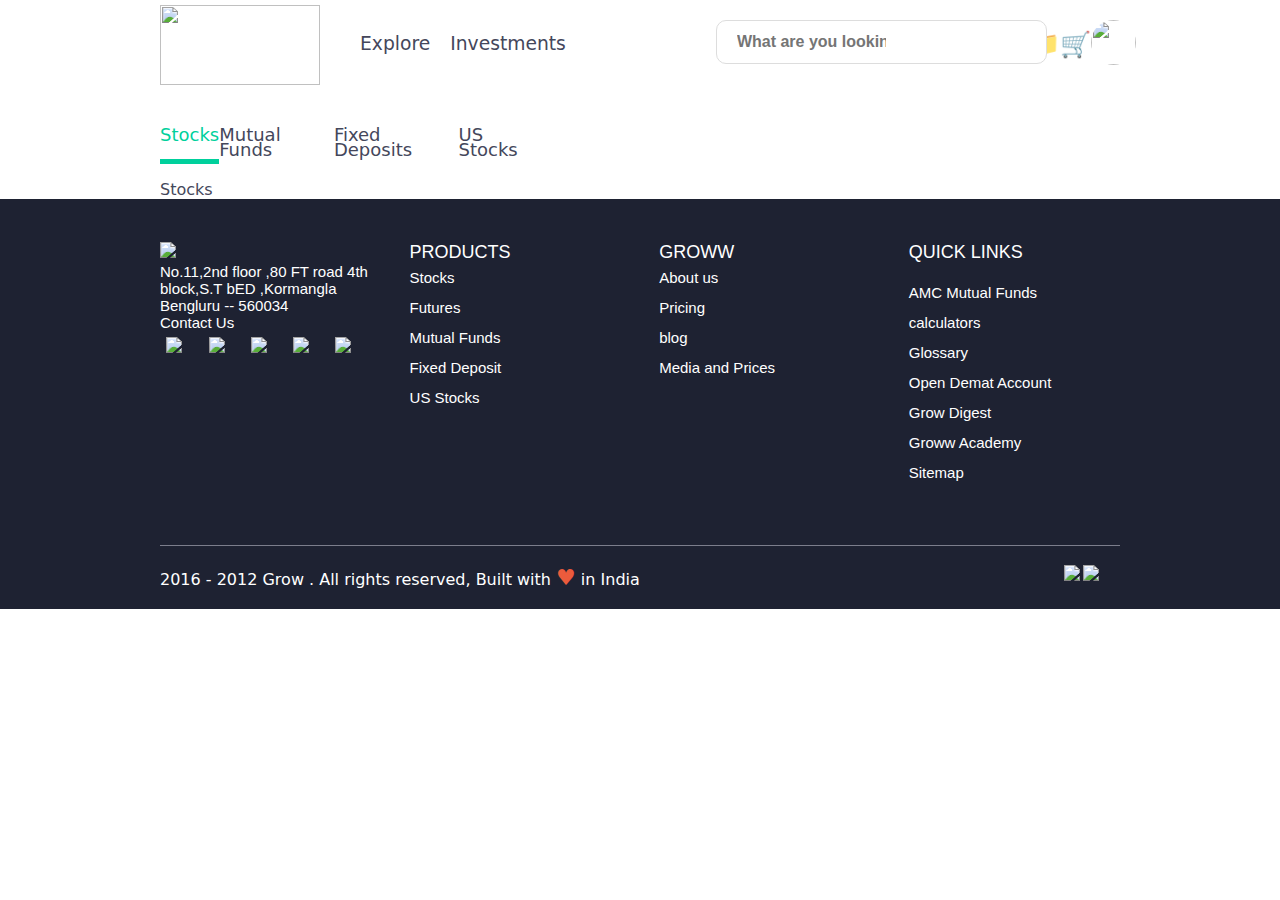
==== commit 615d9fb8: "navbar merged and fixed" ====
--- a/index.html
+++ b/index.html
@@ -2,17 +2,22 @@
 <html lang="en">
 
 <head>
-    <meta charset="UTF-8">
-    <meta http-equiv="X-UA-Compatible" content="IE=edge">
-    <meta name="viewport" content="width=device-width, initial-scale=1.0">
-    <title>Groww - Online Demat, Trading and Direct Mutual Fund Investment in India</title>
-    <link rel="stylesheet" href="/styles/style.css">
-    <link rel="stylesheet" href="/styles/index-p.css">
-    <link rel="stylesheet" href="/styles/index-a.css">
-    <link rel="stylesheet" href="/styles/footer.css">
+    <meta charset="UTF-8" />
+    <meta http-equiv="X-UA-Compatible" content="IE=edge" />
+    <meta name="viewport" content="width=device-width, initial-scale=1.0" />
+    <title>
+        Groww - Online Demat, Trading and Direct Mutual Fund Investment in India
+    </title>
+    <link rel="stylesheet" href="/styles/style.css" />
+    <link rel="stylesheet" href="/styles/navbar.css">
+    <link rel="stylesheet" href="/styles/index-p.css" />
+    <link rel="stylesheet" href="/styles/index-a.css" />
+    <link rel="stylesheet" href="/styles/fd.css" />
+    <link rel="stylesheet" href="/styles/footer.css" />
 </head>
 
 <body>
+    <div id="navbar"></div>
     <div id="main">
         <section class="postLogin">
             <div class="a1-options">
@@ -197,131 +202,326 @@
                             </div>
                         </div>
                     </div>
-                    <div class="hide" id="fds">FDs</div>
-                    <div class="hide grid6535" id="us">
-                        <div class="big">
-                            <div class="top">
-                                <div id="top_a">
-                                    <H5 style="font-size: 16px;">Fund your USD balance to get $10</H5>
-                                    <p class="fir" style="font-size: 16px;">Get additional $10 after funding your USD
-                                        balance for the
-                                        first time . No minimum funding amount required</p>
-                                </div>
-                                <div id="coin">
-                                    <img src="https://assets-netstorage.groww.in/web-assets/billion_groww_desktop/prod/build/client/images/usOfferBannerImg.bccfc20b.svg"
-                                        alt="coin">
-                                </div>
-                            </div>
-                            <div class="dull" style="color: #7C7E8C;">
-                                <p>US market Closes at 2:30 AM ist</p>
-                            </div>
-
-                            <div class="heading">
-                                <div class="left" style="color: #44475b; size: 20px;">Top By Market Cap</div>
-                                <div class="right">SCREENER</div>
-                            </div>
-                            <div class="stoc">
-                                <div class="pic"> <img src="./images/apple.jpeg" alt=""></div>
-                                <div class="pic"> <img src="./images/microsoft.jpeg" alt=""></div>
-                                <div class="pic"><img src="./images/googl.jpeg" alt=""></div>
-                                <div class="pic"> <img src="./images/google2.jpeg" alt=""></div>
-                            </div>
-                            <div class="heading">
-                                <div class="left">EFTs</div>
-                                <div class="right">ALL ETFs</div>
-                            </div>
-                            <div class="bigb">
-                                <div class="bigc" style="padding-left: 10%; padding-top: 3%;">Ivesco QQQ Trust
-                                    serie...<span>1.18%</span></div>
-                                <div class="bigc" style="padding-left: 10%; padding-top: 3%;">Growth ETF
-                                    Vangu...<span>1.18%</span></div>
-                                <div class="bigc" style="padding-left: 10%; padding-top: 3%;">Schwab US Small-
-                                    Cap...<span>1.70%</span></div>
-                                <div class="bigc" style="padding-left: 10%; padding-top: 3%;">Russell 2000
-                                    iShares..<span>1.61%</span></div>
-                            </div>
-                            <div class="sectors" style="font-size: 20px;margin-left: 0% ; font-weight: bold ;">Sectors
-                            </div>
-                            <!-- <div class="sec"></div> -->
-                            <div class="option">
-                                <div class="sec">Technoloy<span style="padding : 40%">478</span></div>
-                                <div class="sec">Healthcare<span style="padding : 40%">395</span></div>
-                                <div class="sec">Financial Services<span style="padding-left : 20%">390</span></div>
-                                <div class="sec">Industrial<span style="padding-left : 35%">348</span></div>
-                                <div class="sec">Consumer cyclical<span style="padding : 10%">335</span></div>
-                                <div class="sec">Real Estate<span style="padding-left: 35%">200</span></div>
-                                <div class="sec">Basic Materials<span style="padding-left : 35%">188</span></div>
-                                <div class="sec">Energy<span style="padding : 40%">156</span></div>
-                                <div class="sec">Consumer Defensive<span style="padding : 5%">136</span></div>
-                                <div class="sec">Utilities<span style="padding : 45%">76</span></div>
-                            </div>
-
-                            <div style="margin-top: 2% "><span style="padding: 0%;">SEE ALL STOCKS</span>
-
-                                <h2 class="main-head">Frequently Asked questions</h2>
-                                <div class="freq">
-                                    <div class="freq1">
-                                        <div>
-                                            <p class="faq-q">What are stocks and how do they work?</p>
-                                            <p class="text1 faq-a hide display1">
-                                                A mutual fund is an investment scheme that pools money many investors which is further invested by a professional fund manager. The fund manager can invest this pooled money to purchase securities like stocks, bonds, gold, or any combination of these. Every mutual fund works around certain investment objectives and attempts to achieve the same. The fund manager plans the investment accordingly and allocates the asset between stocks and bonds. Combining all, these securities form the portfolio composition of the selected scheme.
-                                            </p>
-                                        </div>
-                                    </div>
-
-                                    <div class="freq2">
-                                        <div>
-                                            <p class="faq-q">What are the stocks investment charges on Groww?
-                                            </p>
-                                            <p class="text2 faq-a hide display2">
-                                                The first and foremost step is to decide on how much risk you are
-                                                willing to take and investment tenure. Once you decide this, you can
-                                                easily select the best mutual fund for you. At Groww, you can select
-                                                from different categories of mutual funds such as high return, tax
-                                                saving, top companies, and much more.
-                                            </p>
-                                        </div>
-                                    </div>
-
-                                    <div class="freq3">
-                                        <div>
-                                            <p class="faq-q">What is the process of account opening on Groww?</p>
-                                            <p class="text3 faq-a hide display3">There are two ways of investing in mutual funds - via a systematic investment plan SIP or investing through a one-time lump sum method. The primary difference between the two is in a lump sum you have to invest the whole amount in one go and in SIP, you can invest in a mutual fund at fixed intervals such as monthly SIP.</p>
-                                        </div>
-                                    </div>
-
-                                    <div class="freq4">
-                                        <div>
-                                            <p class="faq-q">Are there any account opening charges on Groww?</p>
-                                            <p class="text4 faq-a hide display4">
-                                                You can either use the website or download Groww mobile app to start
-                                                investing in mutual funds on Groww.
-                                            </p>
-                                        </div>
-                                    </div>
-
-                                    <div class="freq5">
-                                        <div>
-                                            <p  class="faq-q">What documents do I need to open a trading and Demat account on Groww?
-                                            </p>
-                                            <br />
-                                            <p class="text5 faq-a hide display5">
-                                                Groww charges a 0% commission on MF investment. You can freely
-                                                choose from over 5000+ direct mutual funds and start your investing
-                                                journey anytime.
-                                            </p>
-                                        </div>
-                                    </div>
-                                </div>
+                    <div class="hide" id="fds">
+                        <div class="bigdiv">
+                            <div class="fdlist">
+                                <div class="indusfd">
+                                    <img alt="IndusInd Bank" width="35" height="35"
+                                        src="https://storage.googleapis.com/groww-assets/banking-assets/img/indus-ind.png" />
+                                    <span class="indFDs">IndusInd Bank FDs</span>
+                                    <div class="threedivs">
+                                        <div class="metrics">
+                                            <h2>6:00%</h2>
+                                            <hr />
+                                            <p>1 Year</p>
+                                        </div>
+                                        <div class="metrics">
+                                            <h2>6:50%</h2>
+                                            <hr />
+                                            <p>2 Year</p>
+                                        </div>
+                                        <div class="metrics">
+                                            <h2>6:50%</h2>
+                                            <hr />
+                                            <p>3 Year</p>
+                                        </div>
+                                    </div>
+                                </div>
+                                <div class="axisfd">
+                                    <img alt="Axis Bank" width="35" height="35"
+                                        src="https://assets-netstorage.groww.in/app-assets/others/axisBank.svg" />
+                                    <span class="indFDs">Axis Bank FDs</span>
+                                    <div class="threedivs">
+                                        <div class="metrics">
+                                            <h2>5.40%</h2>
+                                            <hr />
+                                            <p>2 Year</p>
+                                        </div>
+                                        <div class="metrics">
+                                            <h2>5.25%</h2>
+                                            <hr />
+                                            <p>2 Year</p>
+                                        </div>
+                                        <div class="metrics">
+                                            <h2>5.25%</h2>
+                                            <hr />
+                                            <p>1 Year 6 Months</p>
+                                        </div>
+                                        <div class="metrics">
+                                            <h2>5.75%</h2>
+                                            <hr />
+                                            <p>5 Year</p>
+                                        </div>
+                                    </div>
+                                </div>
+                            </div>
+                            <div class="selectfd">
+                                <img width="130" height="87"
+                                    src="//assets-netstorage.groww.in/web-assets/billion_groww_desktop/prod/build/client/images/rightSideEmptyState.b2c22cac.svg" />
+                                <h2>Select a FD</h2>
+                                <p>to view options</p>
                             </div>
                         </div>
-                        <div class="complete-setup">
-                            <div>
-                                <img src="https://assets-netstorage.groww.in/app-assets/others/account_setup.png"
-                                    alt="">
-                                <p class="fw500">Attention required!</p>
-                                <p>Complete setting up your account to start investing on Groww</p>
-                                <button class="btn-primary">complete setup</button>
+
+                        <!-- second div below  -->
+
+                        <div class="seconddiv">
+                            <div class="fdlist">
+                                <div class="indusfd">
+                                    <img alt="Bajaj Finance Ltd" width="35" height="35"
+                                        src="https://assets-netstorage.groww.in/app-assets/others/Bajaj_1200x1200px-01.jpeg" />
+                                    <span class="indFDs">Bajaj Finance Ltd FDs</span>
+                                    <div class="threedivs">
+                                        <div class="metrics">
+                                            <h2>5.65%</h2>
+                                            <hr />
+                                            <p>1 Year</p>
+                                        </div>
+                                        <div class="metrics">
+                                            <h2>6:40%</h2>
+                                            <hr />
+                                            <p>2 Year</p>
+                                        </div>
+                                        <div class="metrics">
+                                            <h2>6:80%</h2>
+                                            <hr />
+                                            <p>3 Year</p>
+                                        </div>
+                                        <div class="metrics">
+                                            <h2>6:80%</h2>
+                                            <hr />
+                                            <p>5 Year</p>
+                                        </div>
+                                    </div>
+                                </div>
+                                <br />
+                                <br />
+                                <br />
+                                <div class="axisfd">
+                                    <img alt="Equitas Small Finance Bank" width="35" height="35"
+                                        src="https://assets-netstorage.groww.in/app-assets/others/equitasBank.svg" />
+
+                                    <span class="indFDs">Equitas Small Finance Bank FDs</span>
+                                    <div class="threedivs">
+                                        <div class="metrics">
+                                            <h2>6.00%</h2>
+                                            <hr />
+                                            <p>1 Year</p>
+                                        </div>
+                                        <div class="metrics">
+                                            <h2>5.00%</h2>
+                                            <hr />
+                                            <p>9 Months</p>
+                                        </div>
+                                        <div class="metrics">
+                                            <h2>4.855%</h2>
+                                            <hr />
+                                            <p>6 Months</p>
+                                        </div>
+                                        <div class="metrics">
+                                            <h2>4.35%</h2>
+                                            <hr />
+                                            <p>3 Months</p>
+                                        </div>
+                                    </div>
+                                </div>
+                            </div>
+                        </div>
+
+                        <!-- last div  -->
+                        <div class="lastdiv">
+                            <h1>About Fixed Deposits</h1>
+                            <p>
+                                High interest rate Fixed Deposits are a safe investment
+                                instrument which also generate good returns. When you invest
+                                in a fixed deposit at Groww, the money is safely deposited
+                                into an RBI backed bank or NBFC. All bank deposits are also
+                                backed by deposit insurance up to ₹5 Lakh provided by DICGC, a
+                                wholly owned subsidiary of the RBI.
+                            </p>
+                            <div class="options">
+                                <div class="left">
+                                    <!-- first  -->
+                                    <img src="images/secure100.png" />
+                                    <h4>100% secure</h4>
+                                    <p>Bank FDs are insured upto ₹5 lakhs by RBI</p>
+
+                                    <!-- second  -->
+                                    <img src="images/zerohassle.png" />
+                                    <h4>Zero Hassle</h4>
+                                    <p>There is no hassle of opening a new savings account</p>
+
+                                    <!-- third  -->
+
+                                    <img src="images/nohidden.png" />
+                                    <h4>No Hidden charges</h4>
+                                    <p>Invest and track your deposits for free</p>
+                                </div>
+                                <div class="right">
+                                    <img src="images/intrate.png" />
+                                    <h4>High Interest Rates</h4>
+                                    <p>
+                                        We have tenures with the highest interest rates in the
+                                        market
+                                    </p>
+
+                                    <!-- second  -->
+
+                                    <img src="images/banksmany.png" />
+                                    <h4>Multiple Banks</h4>
+                                    <p>More options at your disposal to choose FDs</p>
+
+                                    <!-- third  -->
+
+                                    <img src="images/citizensenior.png" />
+                                    <h4>Senior Citizen Benefit</h4>
+                                    <p>0.5% extra interest rate on all Bank FDs</p>
+                                </div>
+                            </div>
+                        </div>
+                    </div>
+                    <div class="hide" id="us">
+                        <div class="grid6535">
+                            <div class="big">
+                                <div class="top">
+                                    <div id="top_a">
+                                        <H5 style="font-size: 16px;">Fund your USD balance to get $10</H5>
+                                        <p class="fir" style="font-size: 16px;">Get additional $10 after funding your
+                                            USD
+                                            balance for the
+                                            first time . No minimum funding amount required</p>
+                                    </div>
+                                    <div id="coin">
+                                        <img src="https://assets-netstorage.groww.in/web-assets/billion_groww_desktop/prod/build/client/images/usOfferBannerImg.bccfc20b.svg"
+                                            alt="coin">
+                                    </div>
+                                </div>
+                                <div class="dull" style="color: #7C7E8C;">
+                                    <p>US market Closes at 2:30 AM ist</p>
+                                </div>
+
+                                <div class="heading">
+                                    <div class="left" style="color: #44475b; size: 20px;">Top By Market Cap</div>
+                                    <div class="right">SCREENER</div>
+                                </div>
+                                <div class="stoc">
+                                    <div class="pic"> <img src="./images/apple.jpeg" alt=""></div>
+                                    <div class="pic"> <img src="./images/microsoft.jpeg" alt=""></div>
+                                    <div class="pic"><img src="./images/googl.jpeg" alt=""></div>
+                                    <div class="pic"> <img src="./images/google2.jpeg" alt=""></div>
+                                </div>
+                                <div class="heading">
+                                    <div class="left">EFTs</div>
+                                    <div class="right">ALL ETFs</div>
+                                </div>
+                                <div class="bigb">
+                                    <div class="bigc" style="padding-left: 10%; padding-top: 3%;">Ivesco QQQ Trust
+                                        serie...<span>1.18%</span></div>
+                                    <div class="bigc" style="padding-left: 10%; padding-top: 3%;">Growth ETF
+                                        Vangu...<span>1.18%</span></div>
+                                    <div class="bigc" style="padding-left: 10%; padding-top: 3%;">Schwab US Small-
+                                        Cap...<span>1.70%</span></div>
+                                    <div class="bigc" style="padding-left: 10%; padding-top: 3%;">Russell 2000
+                                        iShares..<span>1.61%</span></div>
+                                </div>
+                                <div class="sectors" style="font-size: 20px;margin-left: 0% ; font-weight: bold ;">
+                                    Sectors
+                                </div>
+                                <!-- <div class="sec"></div> -->
+                                <div class="option">
+                                    <div class="sec">Technoloy<span style="padding : 40%">478</span></div>
+                                    <div class="sec">Healthcare<span style="padding : 40%">395</span></div>
+                                    <div class="sec">Financial Services<span style="padding-left : 20%">390</span></div>
+                                    <div class="sec">Industrial<span style="padding-left : 35%">348</span></div>
+                                    <div class="sec">Consumer cyclical<span style="padding : 10%">335</span></div>
+                                    <div class="sec">Real Estate<span style="padding-left: 35%">200</span></div>
+                                    <div class="sec">Basic Materials<span style="padding-left : 35%">188</span></div>
+                                    <div class="sec">Energy<span style="padding : 40%">156</span></div>
+                                    <div class="sec">Consumer Defensive<span style="padding : 5%">136</span></div>
+                                    <div class="sec">Utilities<span style="padding : 45%">76</span></div>
+                                </div>
+
+                                <div style="margin-top: 2% "><span style="padding: 0%;">SEE ALL STOCKS</span>
+
+                                    <h2 class="main-head">Frequently Asked questions</h2>
+                                    <div class="freq">
+                                        <div class="freq1">
+                                            <div>
+                                                <p class="faq-q">What are stocks and how do they work?</p>
+                                                <p class="text1 faq-a hide display1">
+                                                    A mutual fund is an investment scheme that pools money many
+                                                    investors which is further invested by a professional fund manager.
+                                                    The fund manager can invest this pooled money to purchase securities
+                                                    like stocks, bonds, gold, or any combination of these. Every mutual
+                                                    fund works around certain investment objectives and attempts to
+                                                    achieve the same. The fund manager plans the investment accordingly
+                                                    and allocates the asset between stocks and bonds. Combining all,
+                                                    these securities form the portfolio composition of the selected
+                                                    scheme.
+                                                </p>
+                                            </div>
+                                        </div>
+
+                                        <div class="freq2">
+                                            <div>
+                                                <p class="faq-q">What are the stocks investment charges on Groww?
+                                                </p>
+                                                <p class="text2 faq-a hide display2">
+                                                    The first and foremost step is to decide on how much risk you are
+                                                    willing to take and investment tenure. Once you decide this, you can
+                                                    easily select the best mutual fund for you. At Groww, you can select
+                                                    from different categories of mutual funds such as high return, tax
+                                                    saving, top companies, and much more.
+                                                </p>
+                                            </div>
+                                        </div>
+
+                                        <div class="freq3">
+                                            <div>
+                                                <p class="faq-q">What is the process of account opening on Groww?</p>
+                                                <p class="text3 faq-a hide display3">There are two ways of investing in
+                                                    mutual funds - via a systematic investment plan SIP or investing
+                                                    through a one-time lump sum method. The primary difference between
+                                                    the two is in a lump sum you have to invest the whole amount in one
+                                                    go and in SIP, you can invest in a mutual fund at fixed intervals
+                                                    such as monthly SIP.</p>
+                                            </div>
+                                        </div>
+
+                                        <div class="freq4">
+                                            <div>
+                                                <p class="faq-q">Are there any account opening charges on Groww?</p>
+                                                <p class="text4 faq-a hide display4">
+                                                    You can either use the website or download Groww mobile app to start
+                                                    investing in mutual funds on Groww.
+                                                </p>
+                                            </div>
+                                        </div>
+
+                                        <div class="freq5">
+                                            <div>
+                                                <p class="faq-q">What documents do I need to open a trading and Demat
+                                                    account on Groww?
+                                                </p>
+                                                <br />
+                                                <p class="text5 faq-a hide display5">
+                                                    Groww charges a 0% commission on MF investment. You can freely
+                                                    choose from over 5000+ direct mutual funds and start your investing
+                                                    journey anytime.
+                                                </p>
+                                            </div>
+                                        </div>
+                                    </div>
+                                </div>
+                            </div>
+                            <div class="complete-setup">
+                                <div>
+                                    <img src="https://assets-netstorage.groww.in/app-assets/others/account_setup.png"
+                                        alt="">
+                                    <p class="fw500">Attention required!</p>
+                                    <p>Complete setting up your account to start investing on Groww</p>
+                                    <button class="btn-primary">complete setup</button>
+                                </div>
                             </div>
                         </div>
                     </div>
--- a/styles/navbar.css
+++ b/styles/navbar.css
@@ -0,0 +1,120 @@
+/* building the navbar here below   */
+
+.navbar {
+  display: flex;
+  width: 75vw;
+  margin: 0 auto;
+}
+.navbar > img {
+  width: 160px;
+  height: 80px;
+  margin-top: 5px;
+  margin-right: 40px;
+}
+#searchdiv{
+  position: relative;
+}
+#myInput {
+  border-radius: 10px;
+  margin-top: 20px;
+  outline: none;
+  width: 45%; /* Full-width */
+  font-size: 16px; /* Increase font-size */
+  padding: 12px 160px 12px 20px; /*Add some padding */
+  border: 1px solid #ddd; /* Add a grey border */
+  margin-bottom: 12px; /* Add some space below the input */
+  margin-left: 150px;
+  font-weight: bold;
+}
+
+.myUL {
+  list-style: none;
+  padding: 0;
+  max-height: 100px;
+  margin-left: 150px;
+  overflow: scroll;
+  scroll-behavior: smooth;
+  overflow-x: hidden;
+}
+
+.myUL li a {
+  border: 1px solid #ddd; /* Add a border to all links */
+  margin-top: -1px; /* Prevent double borders */
+  background-color: #f6f6f6; /* Grey background color */
+  padding: 12px; /* Add some padding */
+  text-decoration: none; /* Remove default text underline */
+  font-size: 18px; /* Increase the font-size */
+  color: black; /* Add a black text color */
+  display: block; /* Make it into a block element to fill the whole list */
+}
+.myUL li a:hover:not(.header) {
+  background-color: #eee; /* Add a hover effect to all links, except for headers */
+}
+/* defining login button  */
+.login_btn {
+  color: white;
+  background-color: #00d09c;
+  cursor: pointer;
+  height: 50px;
+  padding: 10px 38px 10px 38px;
+  font-weight: bold;
+  font-size: 16px;
+  border: 0;
+  border-radius: 5px;
+  justify-content: right;
+  align-items: right;
+}
+
+.loginbutton {
+  margin-left: 50px;
+  margin-top: 18px;
+  justify-content: space-evenly;
+}
+
+/* ---------------- for second div after login  */
+
+.options_post_login {
+  margin-top: 33px;
+  font-weight: normal;
+}
+.leftmargin {
+  margin-left: 20px;
+}
+.navbar_options > img {
+  width: 45px;
+  height: 45px;
+  border-radius: 50px;
+}
+.navbar_options {
+  display: flex;
+  width: 200px;
+  margin-top: 20px;
+  height: 50px;
+  justify-content: space-between;
+  margin-left: 100px;
+}
+
+#bell {
+  font-size: 25px;
+  margin-top: 10px;
+  height: 23px;
+}
+#wallet_emoji {
+  margin-top: 10px;
+  font-size: 25px;
+}
+#cart_emoji {
+  font-size: 25px;
+  margin-top: 10px;
+}
+
+#myUL{
+  display: none;
+  position: absolute;
+  left: 0;
+  right: -60px;
+  top: 50px;
+}
+#myInput:focus + #myUL {
+  display: block;
+}--- a/styles/fd.css
+++ b/styles/fd.css
@@ -0,0 +1,78 @@
+.bigdiv {
+  width: auto;
+  gap: 20px;
+  height: 550px;
+  /* border: 1px solid red; */
+  display: flex;
+}
+.fdlist {
+  width: 60%;
+  height: 100%;
+  /* border: black 1px solid; */
+}
+.indusfd {
+  width: 100%;
+  height: 50%;
+  /* border: black 1px solid; */
+  /* display: flex; */
+}
+.threedivs {
+  display: flex;
+  /* background-color: cadetblue; */
+  width: 100%;
+  height: 70%;
+  gap: 30px;
+  margin-top: 30px;
+}
+.metrics {
+  box-shadow: rgba(99, 99, 99, 0.2) 0px 2px 8px 0px;
+  width: 330px;
+  border-radius: 4px;
+  height: 100%;
+  margin: auto;
+  text-align: center;
+}
+.selectfd {
+  width: 40%;
+  height: 100%;
+  justify-content: center;
+  align-items: center;
+  align-content: center;
+  margin: auto;
+  box-shadow: rgba(153, 28, 28, 0.2) 0px 2px 8px 0px;
+  text-align: center;
+}
+.selectfd > img {
+  margin-top: 230px;
+  margin-left: 20px;
+  box-shadow: rgba(99, 99, 99, 0.2) 0px 2px 8px 0px;
+}
+.lastdiv {
+  /* margin: auto; */
+  margin-top: 50px;
+  width: 60%;
+  /* border:2px solid red; */
+  height: 800px;
+}
+
+.options {
+  margin-top: 50px;
+  width: 100%;
+  height: 77%;
+  /* border: solid 4px blue; */
+  display: flex;
+}
+.left {
+  width: 50%;
+  height: 100%;
+  /* border: solid 2px blue; */
+  margin: auto;
+  line-height: 20px;
+}
+.right {
+  width: 50%;
+  height: 100%;
+  /* border: solid 2px blue; */
+  margin: auto;
+  line-height: 20px;
+}
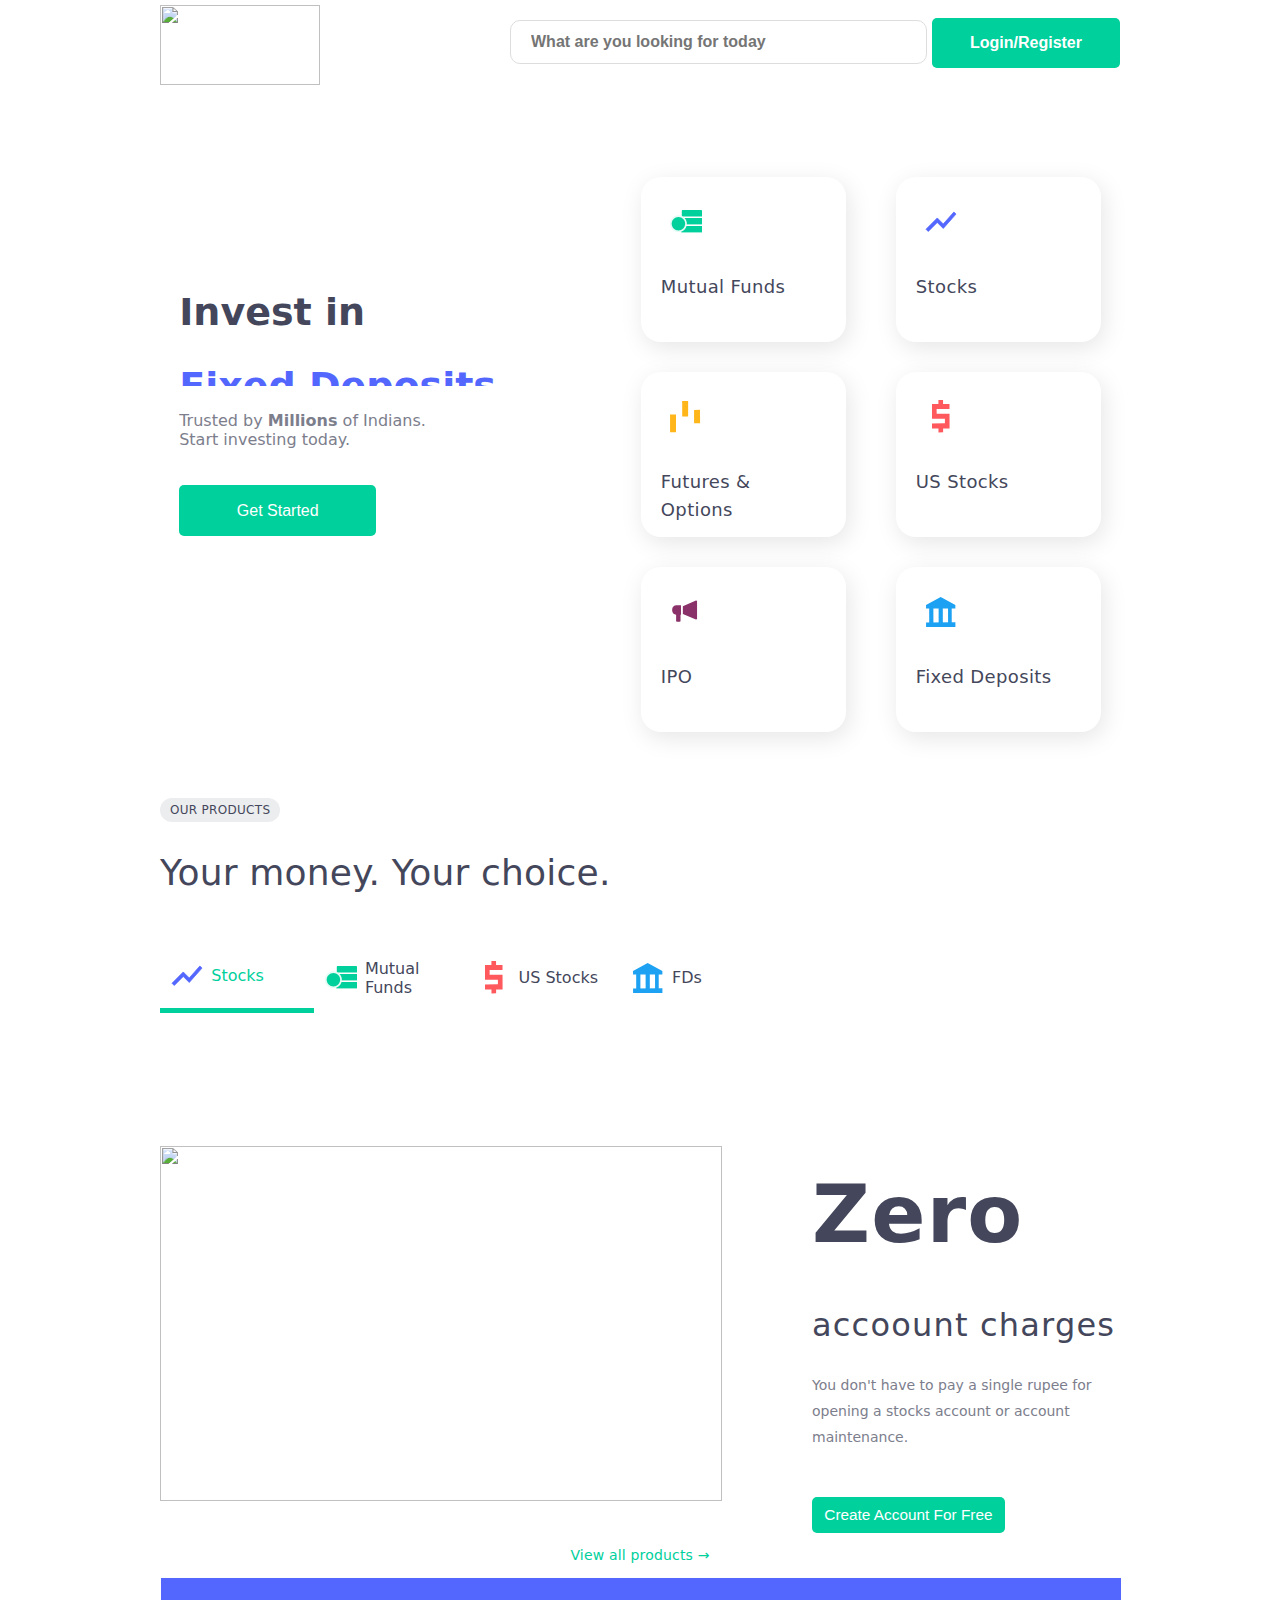
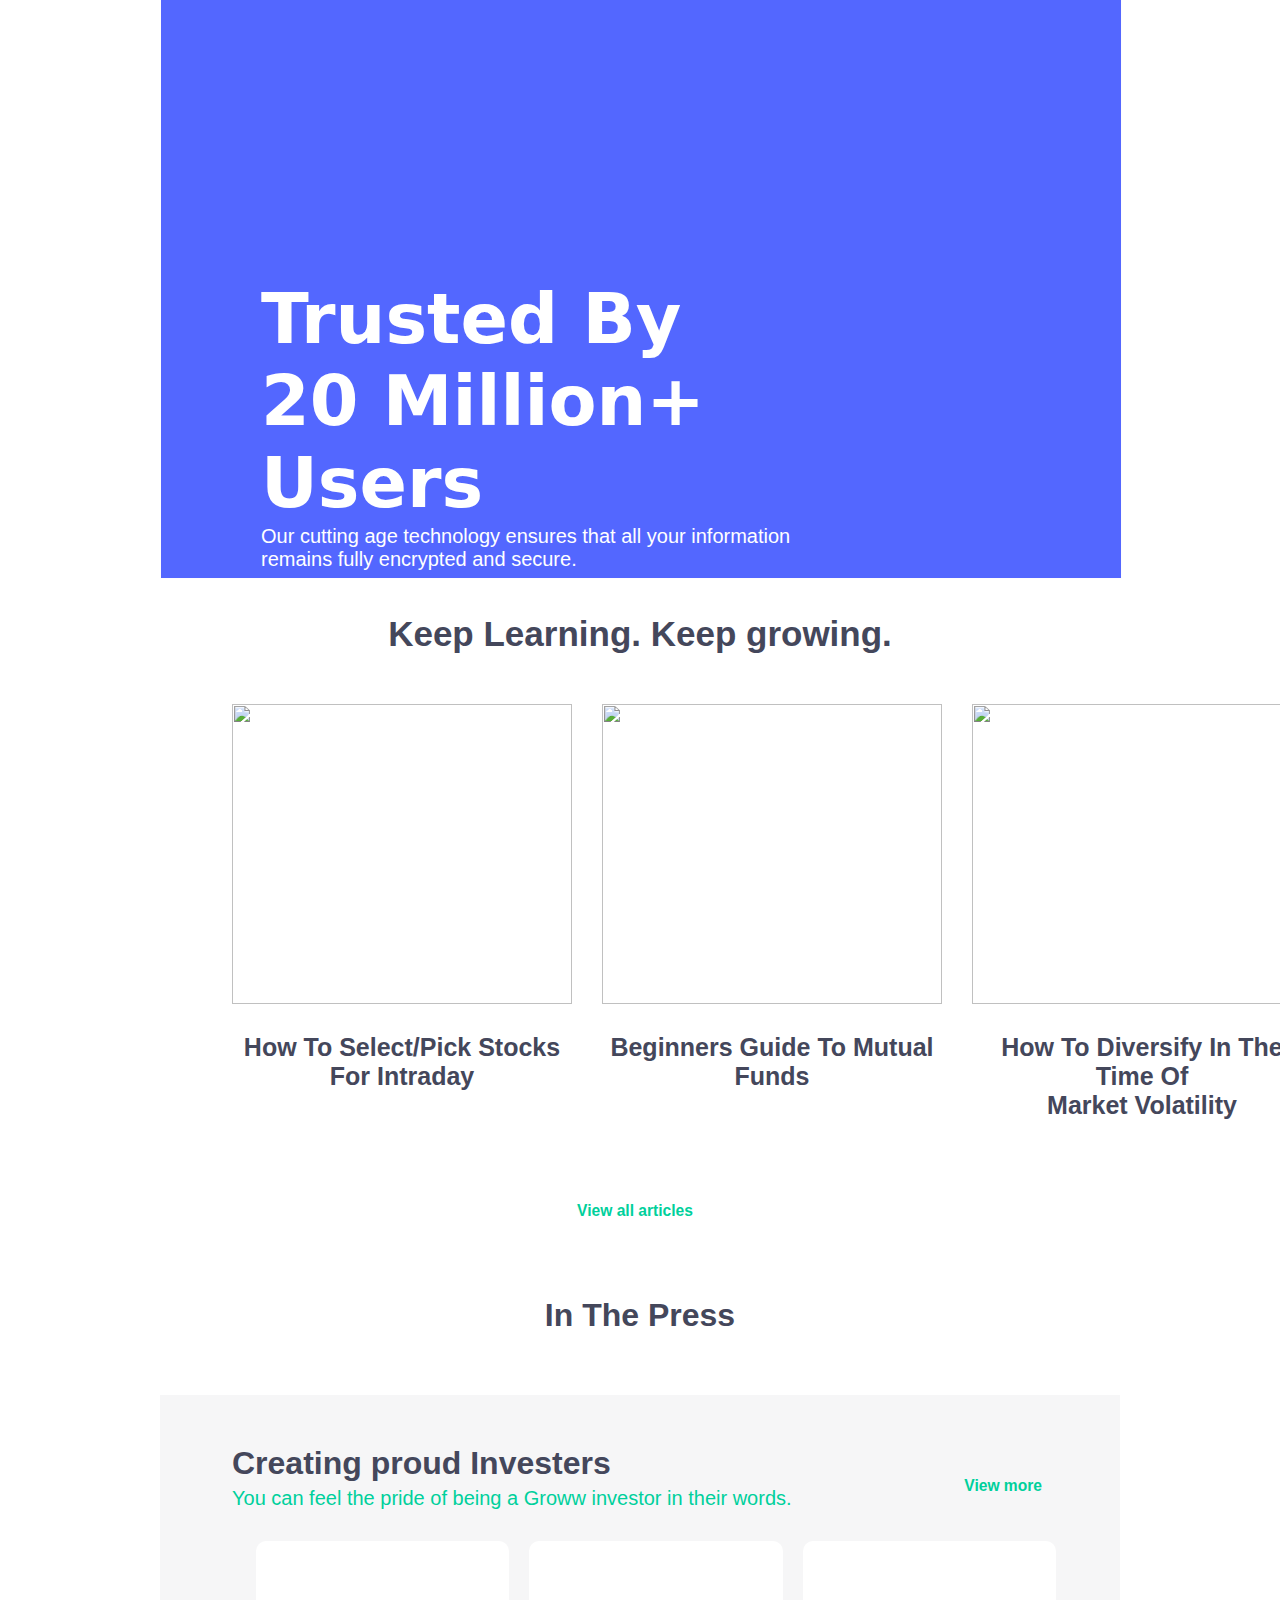
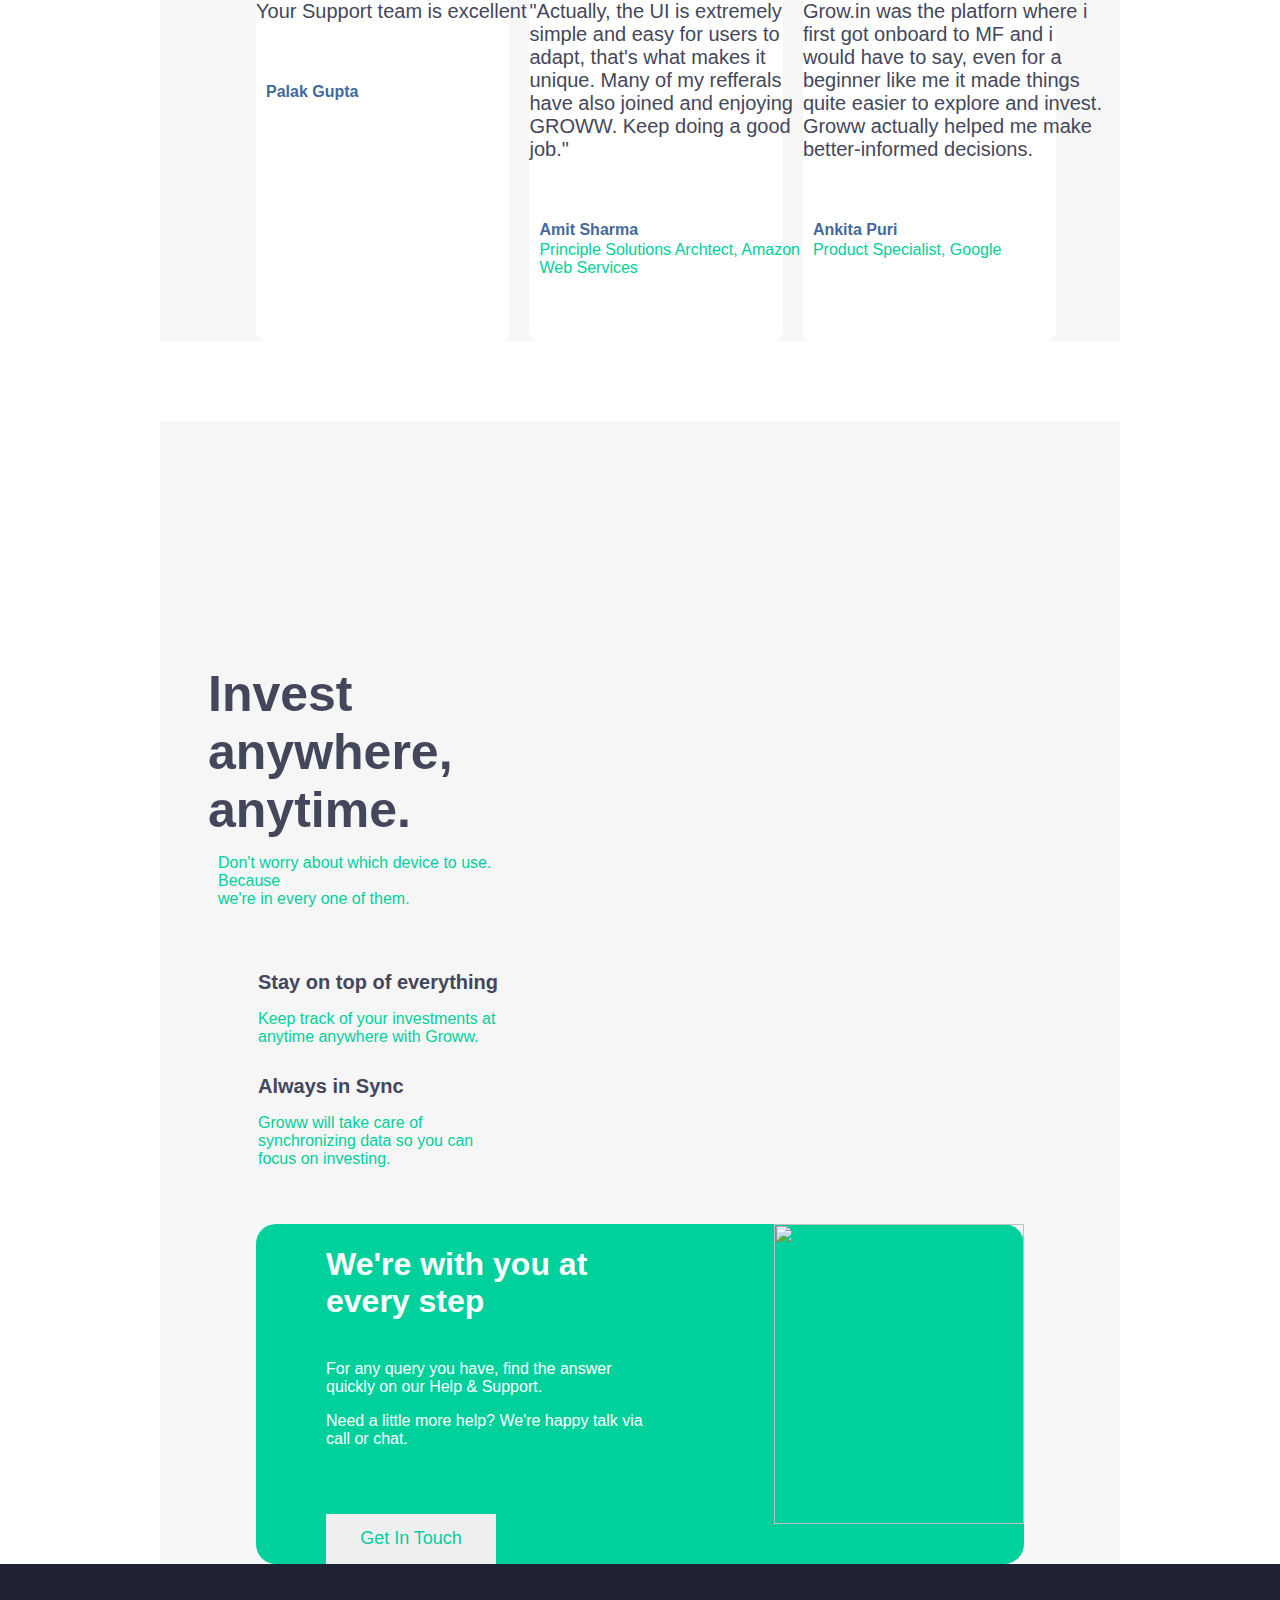
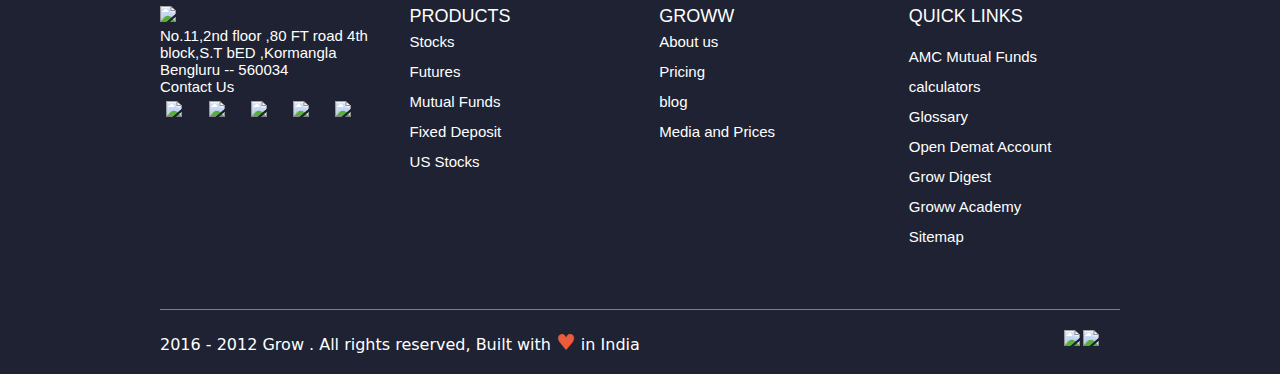
==== commit 897add43: "home errors fixed and paths &  login functions done" ====
--- a/index.html
+++ b/index.html
@@ -13,522 +13,13 @@
     <link rel="stylesheet" href="/styles/index-p.css" />
     <link rel="stylesheet" href="/styles/index-a.css" />
     <link rel="stylesheet" href="/styles/fd.css" />
+    <link rel="stylesheet" href="/styles/stock.css">
     <link rel="stylesheet" href="/styles/footer.css" />
 </head>
 
 <body>
     <div id="navbar"></div>
-    <div id="main">
-        <section class="postLogin">
-            <div class="a1-options">
-                <div id="tab-bar"></div>
-                <ul id="a1-options-list">
-                    <li id="stocks" class="bbtm">Stocks</li>
-                    <li id="mutual">Mutual Funds</li>
-                    <li id="fds">Fixed Deposits</li>
-                    <li id="us">US Stocks</li>
-                </ul>
-                <div id="a1-options-content">
-                    <div id="stocks">Stocks</div>
-                    <div class="hide" id="mutual">
-                        <div class="popular-funds">
-                            <div class="emf-upper">
-                                <div>
-                                    <div class="emf-title">
-                                        <h2>Popular Funds</h2>
-                                        <p>screener</p>
-                                    </div>
-                                    <div class="ae-card-list">
-                                        <div class="ae-card">
-                                            <img src="https://groww.in/images/partners/icici_groww.svg" class="ae-logo">
-                                            <p class="ae-para1">ICICI Prudential Technology Direct Plan Growth</p>
-                                            <p class="ae-para2">37.7%
-                                                <span>(3Y)</span>
-                                            </p>
-                                        </div>
-                                        <div class="ae-card">
-                                            <img src="https://groww.in/images/partners/axis_groww.svg" class="ae-logo">
-                                            <p class="ae-para1">Axis Small Cap Fund Direct Growth</p>
-                                            <p class="ae-para2">33.1%
-                                                <span>(3Y)</span>
-                                            </p>
-                                        </div>
-                                        <div class="ae-card">
-                                            <img src="https://groww.in/images/partners/tata_groww.svg" class="ae-logo">
-                                            <p class="ae-para1">Tata Digital India Fund Direct Growth</p>
-                                            <p class="ae-para2">36.3%
-                                                <span>(3Y)</span>
-                                            </p>
-                                        </div>
-                                        <div class="ae-card">
-                                            <img src="https://groww.in/images/partners/mirae_groww.svg" class="ae-logo">
-                                            <p class="ae-para1">Mirae Asset Tax Saver Fund Direct Growth</p>
-                                            <p class="ae-para2">24.5%
-                                                <span>(3Y)</span>
-                                            </p>
-                                        </div>
-                                    </div>
-                                    <div class="emf-title">
-                                        <h2>Handpicked Collections</h2>
-                                    </div>
-                                    <div class="hc-list">
-                                        <div class="hc">
-                                            <img src="/images/highReturns.svg">
-                                            <h5>high return</h5>
-                                        </div>
-                                        <div class="hc">
-                                            <img src="/images/taxSaving.svg">
-                                            <h5>tax saving</h5>
-                                        </div>
-                                        <div class="hc">
-                                            <img src="/images/betterThanFd.svg">
-                                            <h5>better than fd</h5>
-                                        </div>
-                                        <div class="hc">
-                                            <img src="/images/topCompanies.svg">
-                                            <h5>top companies</h5>
-                                        </div>
-                                        <div class="hc">
-                                            <img src="/images/sip.svg">
-                                            <h5>sip with ₹500</h5>
-                                        </div>
-                                        <div class="hc">
-                                            <img src="/images/sectorBets.svg">
-                                            <h5>sector bets</h5>
-                                        </div>
-                                    </div>
-                                    <div class="hc-list hc-list2">
-                                        <div class="hc hc2">
-                                            <img
-                                                src="https://assets-netstorage.groww.in/web-assets/billion_groww_desktop/prod/build/client/images/trackFunds.167a4592.svg">
-                                            <h5>import funds</h5>
-                                        </div>
-                                        <div class="hc hc2">
-                                            <img
-                                                src="https://assets-netstorage.groww.in/web-assets/billion_groww_desktop/prod/build/client/images/smartSave.f7dcdade.svg">
-                                            <h5>smart save</h5>
-                                        </div>
-                                        <div class="hc hc2">
-                                            <img
-                                                src="https://assets-netstorage.groww.in/web-assets/billion_groww_desktop/prod/build/client/images/switchToDirect.7fd53b74.svg">
-                                            <h5>switch to direct</h5>
-                                        </div>
-                                        <div class="hc hc2">
-                                            <img
-                                                src="https://assets-netstorage.groww.in/web-assets/billion_groww_desktop/prod/build/client/images/nfo.de1de2e8.svg">
-                                            <h5>live nfo</h5>
-                                        </div>
-                                        <div class="hc hc2">
-                                            <img
-                                                src="https://assets-netstorage.groww.in/web-assets/billion_groww_desktop/prod/build/client/images/compare.8e809fba.svg">
-                                            <h5>compare funds</h5>
-                                        </div>
-                                    </div>
-                                </div>
-                                <div class="complete-setup">
-                                    <div>
-                                        <img src="https://assets-netstorage.groww.in/app-assets/others/account_setup.png"
-                                            alt="">
-                                        <p class="fw500">Attention required!</p>
-                                        <p>Complete setting up your account to start investing on Groww</p>
-                                        <button class="btn-primary">complete setup</button>
-                                    </div>
-                                </div>
-                            </div>
-                            <div class="emf-lower">
-                                <div class="emf-title">
-                                    <h2>videos from groww</h2>
-                                </div>
-                                <div id="emf-videos-thumb-list">
-                                    <div id="video1" class="emf-video-thumb">
-                                        <img src="https://img.youtube.com/vi/w-UxK4luEwQ/0.jpg">
-                                        <h4>How to do SIP on Groww</h4>
-                                    </div>
-                                    <div id="video2" class="emf-video-thumb">
-                                        <img src="https://img.youtube.com/vi/RxxvY_H7z64/0.jpg">
-                                        <h4>How to do lumpsum investment on Groww</h4>
-                                    </div>
-                                    <div id="video3" class="emf-video-thumb">
-                                        <img src="https://img.youtube.com/vi/RxxvY_H7z64/0.jpg">
-                                        <h4>How to convert regular mutual funds to direct plan</h4>
-                                    </div>
-                                    <div id="video4" class="emf-video-thumb">
-                                        <img src="https://img.youtube.com/vi/mgrrT3-S4pc/0.jpg">
-                                        <h4>Compare Mutual funds</h4>
-                                    </div>
-                                </div>
-                                <div id="emf-videos-list">
-                                    <div id="video1" class="hide">
-                                        <div>
-                                            <iframe width="554" height="310"
-                                                src="https://www.youtube.com/embed/w-UxK4luEwQ"
-                                                title="YouTube video player" frameborder="0"
-                                                allow="accelerometer; autoplay; clipboard-write; encrypted-media; gyroscope; picture-in-picture"
-                                                allowfullscreen></iframe>
-                                            <div class="close-player-btn">x</div>
-                                        </div>
-                                    </div>
-                                    <div id="video2" class="hide">
-                                        <div>
-                                            <iframe width="554" height="310"
-                                                src="https://www.youtube.com/embed/RxxvY_H7z64"
-                                                title="YouTube video player" frameborder="0"
-                                                allow="accelerometer; autoplay; clipboard-write; encrypted-media; gyroscope; picture-in-picture"
-                                                allowfullscreen></iframe>
-                                            <div class="close-player-btn">x</div>
-                                        </div>
-                                    </div>
-                                    <div id="video3" class="hide">
-                                        <div>
-                                            <iframe width="554" height="310"
-                                                src="https://www.youtube.com/embed/jfb8LIdk-Zo"
-                                                title="YouTube video player" frameborder="0"
-                                                allow="accelerometer; autoplay; clipboard-write; encrypted-media; gyroscope; picture-in-picture"
-                                                allowfullscreen></iframe>
-                                            <div class="close-player-btn">x</div>
-                                        </div>
-                                    </div>
-                                    <div id="video4" class="hide">
-                                        <div>
-                                            <iframe width="554" height="310"
-                                                src="https://www.youtube.com/embed/mgrrT3-S4pc"
-                                                title="YouTube video player" frameborder="0"
-                                                allow="accelerometer; autoplay; clipboard-write; encrypted-media; gyroscope; picture-in-picture"
-                                                allowfullscreen></iframe>
-                                            <div class="close-player-btn">x</div>
-                                        </div>
-                                    </div>
-                                </div>
-                            </div>
-                        </div>
-                    </div>
-                    <div class="hide" id="fds">
-                        <div class="bigdiv">
-                            <div class="fdlist">
-                                <div class="indusfd">
-                                    <img alt="IndusInd Bank" width="35" height="35"
-                                        src="https://storage.googleapis.com/groww-assets/banking-assets/img/indus-ind.png" />
-                                    <span class="indFDs">IndusInd Bank FDs</span>
-                                    <div class="threedivs">
-                                        <div class="metrics">
-                                            <h2>6:00%</h2>
-                                            <hr />
-                                            <p>1 Year</p>
-                                        </div>
-                                        <div class="metrics">
-                                            <h2>6:50%</h2>
-                                            <hr />
-                                            <p>2 Year</p>
-                                        </div>
-                                        <div class="metrics">
-                                            <h2>6:50%</h2>
-                                            <hr />
-                                            <p>3 Year</p>
-                                        </div>
-                                    </div>
-                                </div>
-                                <div class="axisfd">
-                                    <img alt="Axis Bank" width="35" height="35"
-                                        src="https://assets-netstorage.groww.in/app-assets/others/axisBank.svg" />
-                                    <span class="indFDs">Axis Bank FDs</span>
-                                    <div class="threedivs">
-                                        <div class="metrics">
-                                            <h2>5.40%</h2>
-                                            <hr />
-                                            <p>2 Year</p>
-                                        </div>
-                                        <div class="metrics">
-                                            <h2>5.25%</h2>
-                                            <hr />
-                                            <p>2 Year</p>
-                                        </div>
-                                        <div class="metrics">
-                                            <h2>5.25%</h2>
-                                            <hr />
-                                            <p>1 Year 6 Months</p>
-                                        </div>
-                                        <div class="metrics">
-                                            <h2>5.75%</h2>
-                                            <hr />
-                                            <p>5 Year</p>
-                                        </div>
-                                    </div>
-                                </div>
-                            </div>
-                            <div class="selectfd">
-                                <img width="130" height="87"
-                                    src="//assets-netstorage.groww.in/web-assets/billion_groww_desktop/prod/build/client/images/rightSideEmptyState.b2c22cac.svg" />
-                                <h2>Select a FD</h2>
-                                <p>to view options</p>
-                            </div>
-                        </div>
-
-                        <!-- second div below  -->
-
-                        <div class="seconddiv">
-                            <div class="fdlist">
-                                <div class="indusfd">
-                                    <img alt="Bajaj Finance Ltd" width="35" height="35"
-                                        src="https://assets-netstorage.groww.in/app-assets/others/Bajaj_1200x1200px-01.jpeg" />
-                                    <span class="indFDs">Bajaj Finance Ltd FDs</span>
-                                    <div class="threedivs">
-                                        <div class="metrics">
-                                            <h2>5.65%</h2>
-                                            <hr />
-                                            <p>1 Year</p>
-                                        </div>
-                                        <div class="metrics">
-                                            <h2>6:40%</h2>
-                                            <hr />
-                                            <p>2 Year</p>
-                                        </div>
-                                        <div class="metrics">
-                                            <h2>6:80%</h2>
-                                            <hr />
-                                            <p>3 Year</p>
-                                        </div>
-                                        <div class="metrics">
-                                            <h2>6:80%</h2>
-                                            <hr />
-                                            <p>5 Year</p>
-                                        </div>
-                                    </div>
-                                </div>
-                                <br />
-                                <br />
-                                <br />
-                                <div class="axisfd">
-                                    <img alt="Equitas Small Finance Bank" width="35" height="35"
-                                        src="https://assets-netstorage.groww.in/app-assets/others/equitasBank.svg" />
-
-                                    <span class="indFDs">Equitas Small Finance Bank FDs</span>
-                                    <div class="threedivs">
-                                        <div class="metrics">
-                                            <h2>6.00%</h2>
-                                            <hr />
-                                            <p>1 Year</p>
-                                        </div>
-                                        <div class="metrics">
-                                            <h2>5.00%</h2>
-                                            <hr />
-                                            <p>9 Months</p>
-                                        </div>
-                                        <div class="metrics">
-                                            <h2>4.855%</h2>
-                                            <hr />
-                                            <p>6 Months</p>
-                                        </div>
-                                        <div class="metrics">
-                                            <h2>4.35%</h2>
-                                            <hr />
-                                            <p>3 Months</p>
-                                        </div>
-                                    </div>
-                                </div>
-                            </div>
-                        </div>
-
-                        <!-- last div  -->
-                        <div class="lastdiv">
-                            <h1>About Fixed Deposits</h1>
-                            <p>
-                                High interest rate Fixed Deposits are a safe investment
-                                instrument which also generate good returns. When you invest
-                                in a fixed deposit at Groww, the money is safely deposited
-                                into an RBI backed bank or NBFC. All bank deposits are also
-                                backed by deposit insurance up to ₹5 Lakh provided by DICGC, a
-                                wholly owned subsidiary of the RBI.
-                            </p>
-                            <div class="options">
-                                <div class="left">
-                                    <!-- first  -->
-                                    <img src="images/secure100.png" />
-                                    <h4>100% secure</h4>
-                                    <p>Bank FDs are insured upto ₹5 lakhs by RBI</p>
-
-                                    <!-- second  -->
-                                    <img src="images/zerohassle.png" />
-                                    <h4>Zero Hassle</h4>
-                                    <p>There is no hassle of opening a new savings account</p>
-
-                                    <!-- third  -->
-
-                                    <img src="images/nohidden.png" />
-                                    <h4>No Hidden charges</h4>
-                                    <p>Invest and track your deposits for free</p>
-                                </div>
-                                <div class="right">
-                                    <img src="images/intrate.png" />
-                                    <h4>High Interest Rates</h4>
-                                    <p>
-                                        We have tenures with the highest interest rates in the
-                                        market
-                                    </p>
-
-                                    <!-- second  -->
-
-                                    <img src="images/banksmany.png" />
-                                    <h4>Multiple Banks</h4>
-                                    <p>More options at your disposal to choose FDs</p>
-
-                                    <!-- third  -->
-
-                                    <img src="images/citizensenior.png" />
-                                    <h4>Senior Citizen Benefit</h4>
-                                    <p>0.5% extra interest rate on all Bank FDs</p>
-                                </div>
-                            </div>
-                        </div>
-                    </div>
-                    <div class="hide" id="us">
-                        <div class="grid6535">
-                            <div class="big">
-                                <div class="top">
-                                    <div id="top_a">
-                                        <H5 style="font-size: 16px;">Fund your USD balance to get $10</H5>
-                                        <p class="fir" style="font-size: 16px;">Get additional $10 after funding your
-                                            USD
-                                            balance for the
-                                            first time . No minimum funding amount required</p>
-                                    </div>
-                                    <div id="coin">
-                                        <img src="https://assets-netstorage.groww.in/web-assets/billion_groww_desktop/prod/build/client/images/usOfferBannerImg.bccfc20b.svg"
-                                            alt="coin">
-                                    </div>
-                                </div>
-                                <div class="dull" style="color: #7C7E8C;">
-                                    <p>US market Closes at 2:30 AM ist</p>
-                                </div>
-
-                                <div class="heading">
-                                    <div class="left" style="color: #44475b; size: 20px;">Top By Market Cap</div>
-                                    <div class="right">SCREENER</div>
-                                </div>
-                                <div class="stoc">
-                                    <div class="pic"> <img src="./images/apple.jpeg" alt=""></div>
-                                    <div class="pic"> <img src="./images/microsoft.jpeg" alt=""></div>
-                                    <div class="pic"><img src="./images/googl.jpeg" alt=""></div>
-                                    <div class="pic"> <img src="./images/google2.jpeg" alt=""></div>
-                                </div>
-                                <div class="heading">
-                                    <div class="left">EFTs</div>
-                                    <div class="right">ALL ETFs</div>
-                                </div>
-                                <div class="bigb">
-                                    <div class="bigc" style="padding-left: 10%; padding-top: 3%;">Ivesco QQQ Trust
-                                        serie...<span>1.18%</span></div>
-                                    <div class="bigc" style="padding-left: 10%; padding-top: 3%;">Growth ETF
-                                        Vangu...<span>1.18%</span></div>
-                                    <div class="bigc" style="padding-left: 10%; padding-top: 3%;">Schwab US Small-
-                                        Cap...<span>1.70%</span></div>
-                                    <div class="bigc" style="padding-left: 10%; padding-top: 3%;">Russell 2000
-                                        iShares..<span>1.61%</span></div>
-                                </div>
-                                <div class="sectors" style="font-size: 20px;margin-left: 0% ; font-weight: bold ;">
-                                    Sectors
-                                </div>
-                                <!-- <div class="sec"></div> -->
-                                <div class="option">
-                                    <div class="sec">Technoloy<span style="padding : 40%">478</span></div>
-                                    <div class="sec">Healthcare<span style="padding : 40%">395</span></div>
-                                    <div class="sec">Financial Services<span style="padding-left : 20%">390</span></div>
-                                    <div class="sec">Industrial<span style="padding-left : 35%">348</span></div>
-                                    <div class="sec">Consumer cyclical<span style="padding : 10%">335</span></div>
-                                    <div class="sec">Real Estate<span style="padding-left: 35%">200</span></div>
-                                    <div class="sec">Basic Materials<span style="padding-left : 35%">188</span></div>
-                                    <div class="sec">Energy<span style="padding : 40%">156</span></div>
-                                    <div class="sec">Consumer Defensive<span style="padding : 5%">136</span></div>
-                                    <div class="sec">Utilities<span style="padding : 45%">76</span></div>
-                                </div>
-
-                                <div style="margin-top: 2% "><span style="padding: 0%;">SEE ALL STOCKS</span>
-
-                                    <h2 class="main-head">Frequently Asked questions</h2>
-                                    <div class="freq">
-                                        <div class="freq1">
-                                            <div>
-                                                <p class="faq-q">What are stocks and how do they work?</p>
-                                                <p class="text1 faq-a hide display1">
-                                                    A mutual fund is an investment scheme that pools money many
-                                                    investors which is further invested by a professional fund manager.
-                                                    The fund manager can invest this pooled money to purchase securities
-                                                    like stocks, bonds, gold, or any combination of these. Every mutual
-                                                    fund works around certain investment objectives and attempts to
-                                                    achieve the same. The fund manager plans the investment accordingly
-                                                    and allocates the asset between stocks and bonds. Combining all,
-                                                    these securities form the portfolio composition of the selected
-                                                    scheme.
-                                                </p>
-                                            </div>
-                                        </div>
-
-                                        <div class="freq2">
-                                            <div>
-                                                <p class="faq-q">What are the stocks investment charges on Groww?
-                                                </p>
-                                                <p class="text2 faq-a hide display2">
-                                                    The first and foremost step is to decide on how much risk you are
-                                                    willing to take and investment tenure. Once you decide this, you can
-                                                    easily select the best mutual fund for you. At Groww, you can select
-                                                    from different categories of mutual funds such as high return, tax
-                                                    saving, top companies, and much more.
-                                                </p>
-                                            </div>
-                                        </div>
-
-                                        <div class="freq3">
-                                            <div>
-                                                <p class="faq-q">What is the process of account opening on Groww?</p>
-                                                <p class="text3 faq-a hide display3">There are two ways of investing in
-                                                    mutual funds - via a systematic investment plan SIP or investing
-                                                    through a one-time lump sum method. The primary difference between
-                                                    the two is in a lump sum you have to invest the whole amount in one
-                                                    go and in SIP, you can invest in a mutual fund at fixed intervals
-                                                    such as monthly SIP.</p>
-                                            </div>
-                                        </div>
-
-                                        <div class="freq4">
-                                            <div>
-                                                <p class="faq-q">Are there any account opening charges on Groww?</p>
-                                                <p class="text4 faq-a hide display4">
-                                                    You can either use the website or download Groww mobile app to start
-                                                    investing in mutual funds on Groww.
-                                                </p>
-                                            </div>
-                                        </div>
-
-                                        <div class="freq5">
-                                            <div>
-                                                <p class="faq-q">What documents do I need to open a trading and Demat
-                                                    account on Groww?
-                                                </p>
-                                                <br />
-                                                <p class="text5 faq-a hide display5">
-                                                    Groww charges a 0% commission on MF investment. You can freely
-                                                    choose from over 5000+ direct mutual funds and start your investing
-                                                    journey anytime.
-                                                </p>
-                                            </div>
-                                        </div>
-                                    </div>
-                                </div>
-                            </div>
-                            <div class="complete-setup">
-                                <div>
-                                    <img src="https://assets-netstorage.groww.in/app-assets/others/account_setup.png"
-                                        alt="">
-                                    <p class="fw500">Attention required!</p>
-                                    <p>Complete setting up your account to start investing on Groww</p>
-                                    <button class="btn-primary">complete setup</button>
-                                </div>
-                            </div>
-                        </div>
-                    </div>
-                </div>
-            </div>
-        </section>
-    </div>
+    <div id="main"></div>
     <div id="footer"></div>
 </body>
 
--- a/styles/index-p.css
+++ b/styles/index-p.css
@@ -280,7 +280,7 @@
     color: initial;
   }
   #p2-options-list {
-    position: static;
+    position: initial;
   }
   .p2-options-content > div {
     margin-top: 100px;
--- a/styles/fd.css
+++ b/styles/fd.css
@@ -2,23 +2,18 @@
   width: auto;
   gap: 20px;
   height: 550px;
-  /* border: 1px solid red; */
   display: flex;
 }
 .fdlist {
   width: 60%;
   height: 100%;
-  /* border: black 1px solid; */
 }
 .indusfd {
   width: 100%;
   height: 50%;
-  /* border: black 1px solid; */
-  /* display: flex; */
 }
 .threedivs {
   display: flex;
-  /* background-color: cadetblue; */
   width: 100%;
   height: 70%;
   gap: 30px;
@@ -48,10 +43,8 @@
   box-shadow: rgba(99, 99, 99, 0.2) 0px 2px 8px 0px;
 }
 .lastdiv {
-  /* margin: auto; */
   margin-top: 50px;
   width: 60%;
-  /* border:2px solid red; */
   height: 800px;
 }
 
@@ -59,20 +52,17 @@
   margin-top: 50px;
   width: 100%;
   height: 77%;
-  /* border: solid 4px blue; */
   display: flex;
 }
 .left {
   width: 50%;
   height: 100%;
-  /* border: solid 2px blue; */
   margin: auto;
   line-height: 20px;
 }
 .right {
   width: 50%;
   height: 100%;
-  /* border: solid 2px blue; */
   margin: auto;
   line-height: 20px;
 }
--- a/styles/stock.css
+++ b/styles/stock.css
@@ -0,0 +1,354 @@
+.stock_main_div {
+  width: 100%;
+  display: flex;
+  justify-content: space-between;
+}
+
+.a3-index {
+  width: 100%;
+}
+.a3-index-nav {
+  display: flex;
+  width: 100%;
+  justify-content: space-between;
+}
+.a3-index-nav h4 {
+  margin: 0;
+  font-size: 20px;
+  text-transform: capitalize;
+  color: #44475b;
+}
+.a3-index-nav button {
+  border: none;
+  background-color: #e5faf5;
+  color: #6ed9b6;
+  text-transform: uppercase;
+  width: 100px;
+  height: 30px;
+  border-radius: 50px;
+}
+.a1_stock > p {
+  text-transform: capitalize;
+  font-size: 15px;
+  color: #a2808c;
+}
+.a3-index-image {
+  display: flex;
+  margin-top: 10px;
+  gap: 43px;
+  justify-content: center;
+}
+.a3-index-nav > h4,
+button:hover {
+  cursor: pointer;
+}
+
+.a3-index-image > div:hover {
+  box-shadow: rgba(0, 0, 0, 0.24) 0px 3px 8px;
+  cursor: pointer;
+}
+.in-news-div {
+  margin-top: 30px;
+}
+.a-in-news {
+  display: flex;
+
+  width: 100%;
+
+  justify-content: space-between;
+}
+.a-in-news > button {
+  border: none;
+  background-color: #e5faf5;
+  color: #6ed9b6;
+
+  width: 80px;
+  height: 30px;
+  border-radius: 50px;
+}
+.a-in-news > h4 {
+  margin: 0;
+  font-size: 20px;
+  text-transform: capitalize;
+  color: #44475b;
+}
+
+.top-sectors-div {
+  margin-top: 80px;
+}
+.a-top-sec {
+  display: flex;
+  width: 100%;
+  justify-content: space-between;
+}
+.a-top-sec > h4 {
+  margin: 0;
+  font-size: 20px;
+  text-transform: capitalize;
+  color: #44475b;
+}
+.a-top-sec > button {
+  border: none;
+  background-color: white;
+  color: #6ed9b6;
+  text-transform: uppercase;
+  font-size: 12px;
+  width: 80px;
+  height: 30px;
+  border-radius: 50px;
+}
+.name-of-sec {
+  margin-top: 20px;
+}
+.btn-name-of-sec {
+  border: none;
+  margin-right: 10px;
+  height: 30px;
+
+  font-size: 16px;
+  background-color: white;
+  box-shadow: rgba(99, 99, 99, 0.2) 0px 2px 8px 0px;
+
+  border-radius: 7px;
+  text-transform: capitalize;
+}
+.btn2-name-of-sec {
+  border: none;
+  margin-right: 10px;
+  height: 30px;
+  margin-top: 10px;
+  font-size: 16px;
+  background-color: white;
+  box-shadow: rgba(99, 99, 99, 0.2) 0px 2px 8px 0px;
+
+  border-radius: 7px;
+  text-transform: capitalize;
+}
+
+.btn-name-of-sec:hover,
+.btn2-name-of-sec:hover {
+  cursor: pointer;
+  box-shadow: rgba(50, 50, 93, 0.25) 0px 50px 100px -20px,
+    rgba(0, 0, 0, 0.3) 0px 30px 60px -30px,
+    rgba(10, 37, 64, 0.35) 0px -2px 6px 0px inset;
+}
+.top-by-cap {
+  margin-top: 80px;
+}
+.market-cap-s1 {
+  display: flex;
+
+  width: 100%;
+  margin-top: 50px;
+  justify-content: space-between;
+}
+.market-cap-s1 > h4 {
+  margin: 0;
+  font-size: 20px;
+  text-transform: capitalize;
+  color: #44475b;
+}
+.market-cap-s1 > button {
+  border: none;
+  background-color: white;
+  color: #6ed9b6;
+  text-transform: uppercase;
+  font-size: 12px;
+  width: 80px;
+  height: 30px;
+  border-radius: 50px;
+}
+
+.m-cap-table {
+  font-family: arial, sans-serif;
+  border-collapse: collapse;
+  width: 100%;
+  margin-top: 30px;
+  text-transform: capitalize;
+}
+
+.m-cap-heading {
+  border: 1px solid #f6f6f7;
+  text-align: left;
+  padding: 8px;
+  color: #44475b;
+  background-color: #f6f6f7;
+}
+.m-cap-heading-e {
+  border: 1px solid #f6f6f7;
+  text-align: left;
+  padding: 8px;
+  color: #f6f6f7;
+  background-color: #f6f6f7;
+}
+.m-cap-content {
+  /* border: 1px solid #dddddd; */
+  text-align: left;
+  padding: 8px;
+}
+.m-cap-content > p {
+  color: #eb5b3c;
+  font-size: 13px;
+  margin: 0;
+}
+.m-cap-content-btn {
+  text-align: center;
+  padding: 8px;
+}
+#added-btn-cap {
+  background-color: white;
+  border: none;
+}
+
+/* in news section start here */
+.in-news-div {
+  margin-top: 80px;
+}
+.in-news-block {
+  /* border: 1px solid rebeccapurple; */
+  width: 100%;
+  height: 200px;
+  display: flex;
+  margin-top: 30px;
+
+  justify-content: space-between;
+}
+.in-news-info {
+  /* border: 1px solid red; */
+  width: 23%;
+  box-shadow: rgba(0, 0, 0, 0.1) 0px 4px 6px -1px,
+    rgba(0, 0, 0, 0.06) 0px 2px 4px -1px;
+}
+.new-info-nav {
+  /* border: 1px solid red; */
+  /* height: 20px; */
+  margin-left: 10px;
+  margin-top: 10px;
+  display: flex;
+  justify-content: space-between;
+}
+.new-info-nav-img {
+  width: 35px;
+  border-radius: 5px;
+  background-color: #e5faf5;
+  box-shadow: rgba(0, 0, 0, 0.05) 0px 0px 0px 1px;
+}
+.in-news-btn {
+  background-color: white;
+  border: none;
+  margin-top: 5px;
+}
+.in-news-c-name {
+  text-transform: capitalize;
+  margin-left: 10px;
+}
+.in-news-c-name > h5 {
+  color: #44475b;
+  margin-top: 2px;
+}
+.in-news-price {
+  margin-top: 50px;
+}
+
+.in-news-price-a {
+  margin-bottom: 0;
+  color: #44475b;
+}
+.in-news-price-b {
+  margin-top: 1px;
+  font-size: 14px;
+  color: #a2808c;
+}
+.in-news-price > div {
+  margin-left: 10px;
+  margin-top: 5px;
+}
+.in-news-price-b2 {
+  margin-top: 1px;
+  font-size: 14px;
+  color: #eb5b3c;
+}
+
+/* final block section start here */
+.a2_stock {
+  margin-top: 30px;
+}
+.a2-top-div {
+  /* border: 1px solid green; */
+  width: 330px;
+  height: 350px;
+  margin: auto;
+  margin-top: 30px;
+  box-shadow: rgba(0, 0, 0, 0.1) 0px 20px 25px -5px,
+    rgba(0, 0, 0, 0.04) 0px 10px 10px -5px;
+}
+.a2-stock-r2 {
+  width: 95%;
+  margin: auto;
+  /* border: 1px solid black; */
+  margin-top: 10px;
+  border-bottom: 0.001px solid #6ed9b6;
+}
+.a2-stock-r1 {
+  display: flex;
+}
+
+.a2-stock-r1 > div > img {
+  margin-top: 10px;
+  margin-left: 5px;
+  margin-bottom: 0;
+}
+.a2-stock-r1 > div > h5 {
+  margin-left: 30px;
+  font-size: 15px;
+  margin-bottom: 0;
+  border-bottom: 0;
+  text-transform: capitalize;
+}
+.stack-r3 {
+  width: 180px;
+  display: flex;
+  margin-top: none;
+  margin-left: 90px;
+  justify-content: space-between;
+}
+.stack-r3 > div > p {
+  margin-top: 3px;
+  font-size: 14px;
+  color: #b78c8c;
+  text-transform: capitalize;
+}
+
+.a2-top-div-last {
+  /* border: 1px solid green; */
+  width: 330px;
+  height: 360px;
+  margin: auto;
+  margin-top: 30px;
+  text-align: center;
+  box-shadow: rgba(0, 0, 0, 0.1) 0px 20px 25px -5px,
+    rgba(0, 0, 0, 0.04) 0px 10px 10px -5px;
+}
+
+.a2-top-div-last-img {
+  height: 200px;
+}
+.a2-top-div-last-t-1 {
+  font-size: 20px;
+  text-transform: capitalize;
+  color: #444765;
+}
+.a2-top-div-last-t-2 {
+  font-size: 14px;
+  text-transform: capitalize;
+  color: #00d09c;
+}
+.a2-top-div-last-btn {
+  width: 90%;
+  height: 40px;
+  border-radius: 5px;
+  text-transform: uppercase;
+  border: none;
+  color: white;
+  background-color: #00d09c;
+}
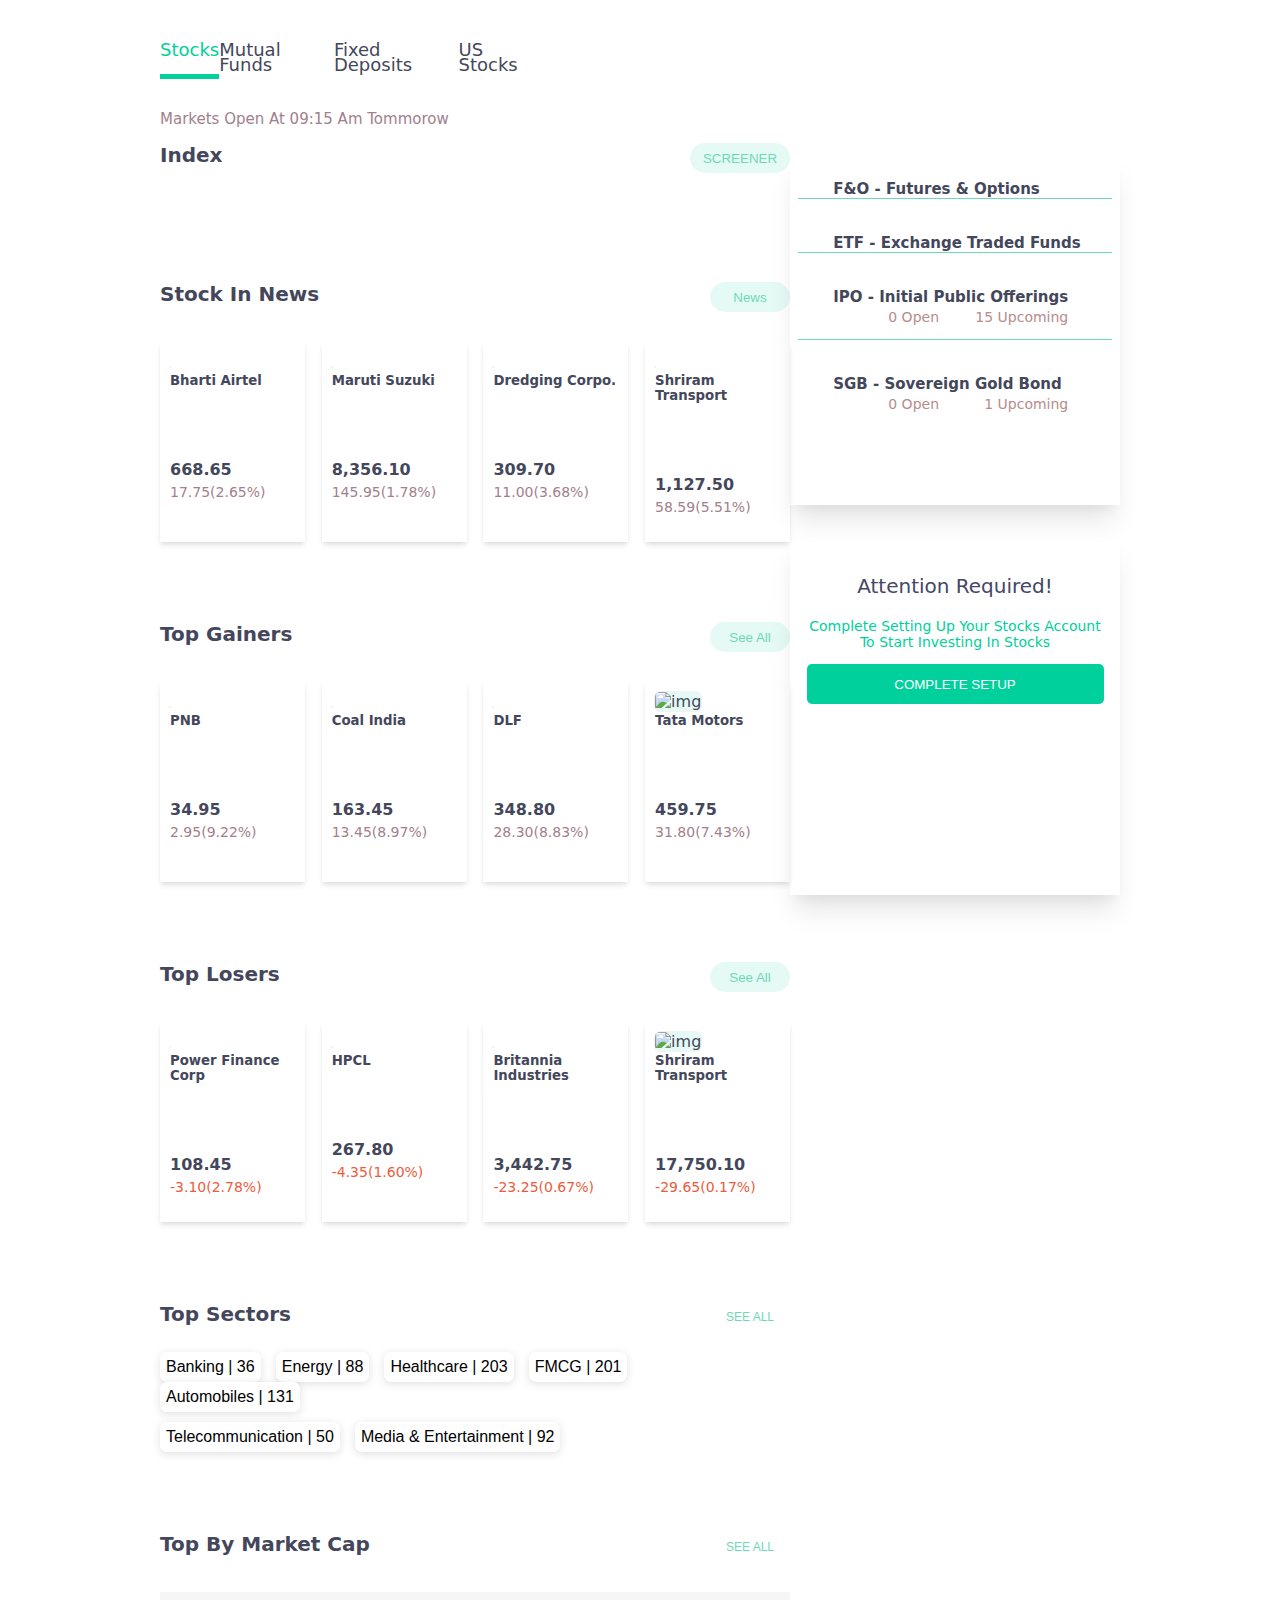
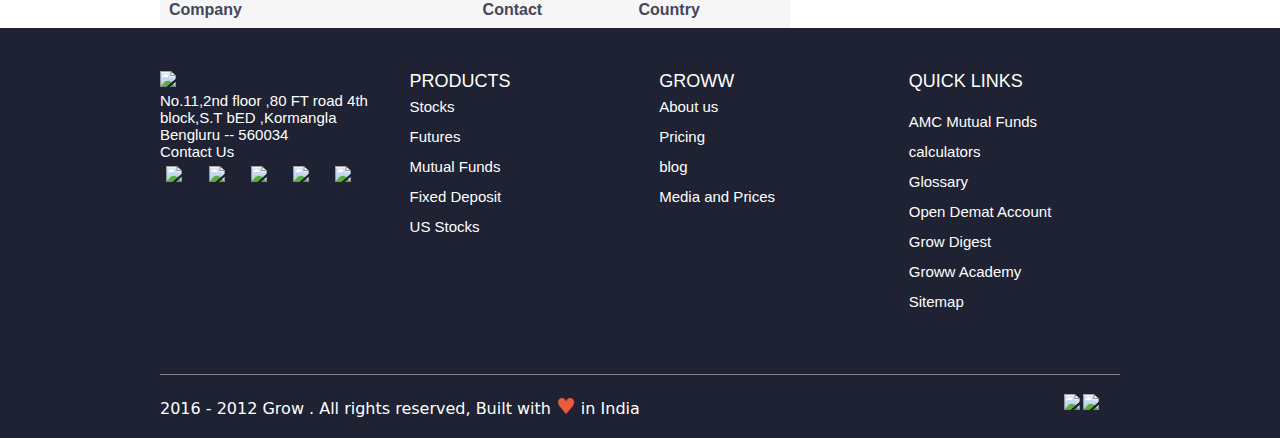
==== commit 46d07a26: "data added" ====
--- a/index.html
+++ b/index.html
@@ -2,26 +2,513 @@
 <html lang="en">
 
 <head>
-    <meta charset="UTF-8" />
-    <meta http-equiv="X-UA-Compatible" content="IE=edge" />
-    <meta name="viewport" content="width=device-width, initial-scale=1.0" />
-    <title>
-        Groww - Online Demat, Trading and Direct Mutual Fund Investment in India
-    </title>
-    <link rel="stylesheet" href="/styles/style.css" />
-    <link rel="stylesheet" href="/styles/navbar.css">
-    <link rel="stylesheet" href="/styles/index-p.css" />
-    <link rel="stylesheet" href="/styles/index-a.css" />
-    <link rel="stylesheet" href="/styles/fd.css" />
+    <meta charset="UTF-8">
+    <meta http-equiv="X-UA-Compatible" content="IE=edge">
+    <meta name="viewport" content="width=device-width, initial-scale=1.0">
+    <title>Groww - Online Demat, Trading and Direct Mutual Fund Investment in India</title>
+    <link rel="stylesheet" href="/styles/style.css">
+    <link rel="stylesheet" href="/styles/index-p.css">
+    <link rel="stylesheet" href="/styles/index-a.css">
+    <link rel="stylesheet" href="/styles/footer.css">
     <link rel="stylesheet" href="/styles/stock.css">
-    <link rel="stylesheet" href="/styles/footer.css" />
 </head>
 
 <body>
-    <div id="navbar"></div>
-    <div id="main"></div>
+    <div id="main">
+        <section class="postLogin">
+            <div class="a1-options">
+                <div id="tab-bar"></div>
+                <ul id="a1-options-list">
+                    <li id="stocks" class="bbtm">Stocks</li>
+                    <li id="mutual">Mutual Funds</li>
+                    <li id="fds">Fixed Deposits</li>
+                    <li id="us">US Stocks</li>
+                </ul>
+                <div id="a1-options-content">
+
+
+                    <!-- stock code start here -->
+                    
+
+                    <div id="stocks">
+                         
+    <section>
+      
+        <div class="stock_main_div">
+
+            <div class="a1_stock">
+                <p>markets open at 09:15 am tommorow</p>
+                <div class=" a3-index">
+                    <div class="a3-index-nav">
+                        <h4>index</h4>
+                        <button>screener</button>
+                      </div>
+                     <div class=" a3-index-image">
+                          <div>  <img src="./images/niftyone.png" alt=""></div>
+                          <div><img src="./images/niftytwo.png" alt=""></div>   
+                      </div> 
+                </div>
+
+                 <!-- Stocks in News section  -->
+
+                <div class="in-news-div">
+                    <div class="a-in-news">
+                        <h4>Stock in News</h4>
+                        <button>News</button>
+                      </div>
+
+                      <div class="in-news-block">
+                         <div class="in-news-info">
+                             <div class="new-info-nav">
+                                 <div><img class="new-info-nav-img"src="https://assets-netstorage.groww.in/stock-assets/logos/INE397D01024.png" alt=""></div>
+                                 <div><button class="in-news-btn"><span class="iconify" data-icon="fluent:add-circle-16-regular" data-width="30" color="grey" style=" cursor: pointer; "></span></button></div>
+                             </div>
+                             <div class="in-news-c-name"><h5>bharti airtel</h5></div>
+                             <div class="in-news-price">
+                                 <div style="display: flex;"><span class="iconify" data-icon="icons8:rupee" style="margin-top: 21px;" ></span><h4 class="in-news-price-a">668.65</h4></div>
+                               <div><p class="in-news-price-b">17.75(2.65%)</p></div>
+                             </div>
+                         </div>
+                         <div class="in-news-info">
+                            <div class="new-info-nav">
+                                <div><img class="new-info-nav-img"src="https://assets-netstorage.groww.in/stock-assets/logos/INE585B01010.png" alt=""></div>
+                                <div><button class="in-news-btn"><span class="iconify" data-icon="fluent:add-circle-16-regular" data-width="30" color="grey" style=" cursor: pointer; "></span></button></div>
+                            </div>
+                            <div class="in-news-c-name"><h5>maruti suzuki</h5></div>
+                            <div class="in-news-price">
+                                <div style="display: flex;"><span class="iconify" data-icon="icons8:rupee" style="margin-top: 21px;" ></span><h4 class="in-news-price-a">8,356.10</h4></div>
+                              <div><p class="in-news-price-b">145.95(1.78%)</p></div>
+                            </div>
+                         </div>
+                         <div class="in-news-info">
+                            <div class="new-info-nav">
+                                <div><img class="new-info-nav-img"src="https://assets-netstorage.groww.in/stock-assets/logos/INE506A01018.png" alt=""></div>
+                                <div><button class="in-news-btn"><span class="iconify" data-icon="fluent:add-circle-16-regular" data-width="30" color="grey" style=" cursor: pointer; "></span></button></div>
+                            </div>
+                            <div class="in-news-c-name"><h5>dredging corpo.</h5></div>
+                            <div class="in-news-price">
+                                <div style="display: flex;"><span class="iconify" data-icon="icons8:rupee" style="margin-top: 21px;" ></span><h4 class="in-news-price-a">309.70</h4></div>
+                              <div><p class="in-news-price-b">11.00(3.68%)</p></div>
+                            </div>
+                         </div>
+                         <div class="in-news-info">
+                            <div class="new-info-nav">
+                                <div><img class="new-info-nav-img"src="https://assets-netstorage.groww.in/stock-assets/logos/INE721A01013.png" alt=""></div>
+                                <div><button class="in-news-btn"><span class="iconify" data-icon="fluent:add-circle-16-regular" data-width="30" color="grey" style=" cursor: pointer; "></span></button></div>
+                            </div>
+                            <div class="in-news-c-name"><h5>shriram transport</h5></div>
+                            <div class="in-news-price">
+                                <div style="display: flex;"><span class="iconify" data-icon="icons8:rupee" style="margin-top: 21px;" ></span><h4 class="in-news-price-a">1,127.50</h4></div>
+                              <div><p class="in-news-price-b">58.59(5.51%)</p></div>
+                            </div>
+                         </div>
+                      </div>
+                </div>
+
+                <!-- Top-gainers section -->
+
+                <div class="in-news-div">
+                    <div class="a-in-news">
+                        <h4>Top Gainers</h4>
+                        <button>See All</button>
+                      </div>
+
+                      <div class="in-news-block">
+                         <div class="in-news-info">
+                             <div class="new-info-nav">
+                                 <div><img class="new-info-nav-img"src="https://assets-netstorage.groww.in/stock-assets/logos/INE160A01022.png" alt=""></div>
+                                 <div><button class="in-news-btn"><span class="iconify" data-icon="fluent:add-circle-16-regular" data-width="30" color="grey" style=" cursor: pointer; "></span></button></div>
+                             </div>
+                             <div class="in-news-c-name"><h5>PNB</h5></div>
+                             <div class="in-news-price">
+                                 <div style="display: flex;"><span class="iconify" data-icon="icons8:rupee" style="margin-top: 21px;" ></span><h4 class="in-news-price-a">34.95</h4></div>
+                               <div><p class="in-news-price-b">2.95(9.22%)</p></div>
+                             </div>
+                         </div>
+                         <div class="in-news-info">
+                            <div class="new-info-nav">
+                                <div><img class="new-info-nav-img"src="https://assets-netstorage.groww.in/stock-assets/logos/INE522F01014.png" alt=""></div>
+                                <div><button class="in-news-btn"><span class="iconify" data-icon="fluent:add-circle-16-regular" data-width="30" color="grey" style=" cursor: pointer; "></span></button></div>
+                            </div>
+                            <div class="in-news-c-name"><h5>coal india</h5></div>
+                            <div class="in-news-price">
+                                <div style="display: flex;"><span class="iconify" data-icon="icons8:rupee" style="margin-top: 21px;" ></span><h4 class="in-news-price-a">163.45</h4></div>
+                              <div><p class="in-news-price-b">13.45(8.97%)</p></div>
+                            </div>
+                         </div>
+                         <div class="in-news-info">
+                            <div class="new-info-nav">
+                                <div><img class="new-info-nav-img"src="https://assets-netstorage.groww.in/stock-assets/logos/INE271C01023.png" alt=""></div>
+                                <div><button class="in-news-btn"><span class="iconify" data-icon="fluent:add-circle-16-regular" data-width="30" color="grey" style=" cursor: pointer; "></span></button></div>
+                            </div>
+                            <div class="in-news-c-name"><h5>DLF</h5></div>
+                            <div class="in-news-price">
+                                <div style="display: flex;"><span class="iconify" data-icon="icons8:rupee" style="margin-top: 21px;" ></span><h4 class="in-news-price-a">348.80</h4></div>
+                              <div><p class="in-news-price-b">28.30(8.83%)</p></div>
+                            </div>
+                         </div>
+                         <div class="in-news-info">
+                            <div class="new-info-nav">
+                                <div><img class="new-info-nav-img"src="https://assets-netstorage.groww.in/stock-assets/logos/INE155A01022.png" alt="img"></div>
+                                <div><button class="in-news-btn"><span class="iconify" data-icon="fluent:add-circle-16-regular" data-width="30" color="grey" style=" cursor: pointer; "></span></button></div>
+                            </div>
+                            <div class="in-news-c-name"><h5>tata motors</h5></div>
+                            <div class="in-news-price">
+                                <div style="display: flex;"><span class="iconify" data-icon="icons8:rupee" style="margin-top: 21px;" ></span><h4 class="in-news-price-a">459.75</h4></div>
+                              <div><p class="in-news-price-b">31.80(7.43%)</p></div>
+                            </div>
+                         </div>
+                      </div>
+                </div>
+
+                <!-- Top loosers section -->
+
+                <div class="in-news-div">
+                    <div class="a-in-news">
+                        <h4>Top losers</h4>
+                        <button>See All</button>
+                      </div>
+
+                      <div class="in-news-block">
+                         <div class="in-news-info">
+                             <div class="new-info-nav">
+                                 <div><img class="new-info-nav-img"src="https://assets-netstorage.groww.in/stock-assets/logos/INE134E01011.png" alt=""></div>
+                                 <div><button class="in-news-btn"><span class="iconify" data-icon="fluent:add-circle-16-regular" data-width="30" color="grey" style=" cursor: pointer; "></span></button></div>
+                             </div>
+                             <div class="in-news-c-name"><h5>power finance corp</h5></div>
+                             <div class="in-news-price">
+                                 <div style="display: flex;"><span class="iconify" data-icon="icons8:rupee" style="margin-top: 21px;" ></span><h4 class="in-news-price-a">108.45</h4></div>
+                               <div><p class="in-news-price-b2">-3.10(2.78%)</p></div>
+                             </div>
+                         </div>
+                         <div class="in-news-info">
+                            <div class="new-info-nav">
+                                <div><img class="new-info-nav-img"src="https://assets-netstorage.groww.in/stock-assets/logos/INE094A01015.png" alt=""></div>
+                                <div><button class="in-news-btn"><span class="iconify" data-icon="fluent:add-circle-16-regular" data-width="30" color="grey" style=" cursor: pointer; "></span></button></div>
+                            </div>
+                            <div class="in-news-c-name"><h5>HPCL</h5></div>
+                            <div class="in-news-price">
+                                <div style="display: flex;"><span class="iconify" data-icon="icons8:rupee" style="margin-top: 21px;" ></span><h4 class="in-news-price-a">267.80</h4></div>
+                              <div><p class="in-news-price-b2">-4.35(1.60%)</p></div>
+                            </div>
+                         </div>
+                         <div class="in-news-info">
+                            <div class="new-info-nav">
+                                <div><img class="new-info-nav-img"src="https://assets-netstorage.groww.in/stock-assets/logos/INE216A01030.png" alt=""></div>
+                                <div><button class="in-news-btn"><span class="iconify" data-icon="fluent:add-circle-16-regular" data-width="30" color="grey" style=" cursor: pointer; "></span></button></div>
+                            </div>
+                            <div class="in-news-c-name"><h5>britannia industries</h5></div>
+                            <div class="in-news-price">
+                                <div style="display: flex;"><span class="iconify" data-icon="icons8:rupee" style="margin-top: 21px;" ></span><h4 class="in-news-price-a">3,442.75</h4></div>
+                              <div><p class="in-news-price-b2">-23.25(0.67%)</p></div>
+                            </div>
+                         </div>
+                         <div class="in-news-info">
+                            <div class="new-info-nav">
+                                <div><img class="new-info-nav-img"src="https://assets-netstorage.groww.in/stock-assets/logos/INE239A01016.png" alt="img"></div>
+                                <div><button class="in-news-btn"><span class="iconify" data-icon="fluent:add-circle-16-regular" data-width="30" color="grey" style=" cursor: pointer; "></span></button></div>
+                            </div>
+                            <div class="in-news-c-name"><h5>shriram transport</h5></div>
+                            <div class="in-news-price">
+                                <div style="display: flex;"><span class="iconify" data-icon="icons8:rupee" style="margin-top: 21px;" ></span><h4 class="in-news-price-a">17,750.10</h4></div>
+                              <div><p class="in-news-price-b2">-29.65(0.17%)</p></div>
+                            </div>
+                         </div>
+                      </div>
+                </div>
+
+                <!-- Top sectors section  -->
+
+                  <div class="top-sectors-div">
+                    <div class="a-top-sec">
+                        <h4>Top Sectors</h4>
+                        <button>See all</button>
+                      </div>
+                      <div class="name-of-sec">
+                          <div>
+                           <button class="btn-name-of-sec">banking | 36</button>
+                           <button  class="btn-name-of-sec">energy | 88</button>
+                           <button  class="btn-name-of-sec">healthcare | 203</button>
+                           <button  class="btn-name-of-sec"> FMCG | 201</button>
+                           <button  class="btn-name-of-sec">automobiles | 131</button>
+                          </div>
+                          <!-- <br> -->
+                          <div>
+                              <button  class="btn2-name-of-sec"> telecommunication | 50</button>
+                              <button  class="btn2-name-of-sec"> media & entertainment | 92</button>
+                          </div>
+
+                      </div>
+                  </div>
+
+                  <!-- Top by market cap section -->
+
+                  <div class="top-by-cap">
+                    <div class="market-cap-s1">
+                        <h4>top by market cap </h4>
+                        <button>see all</button>
+                      </div>
+                     
+                        <table class="m-cap-table">
+                            <tr>
+                              <th class="m-cap-heading">Company</th>
+                              <th  class="m-cap-heading-e">graph</th>
+                              <th  class="m-cap-heading">Contact</th>
+                              <th  class="m-cap-heading">Country</th>
+                            </tr>
+                           <tbody id="m-cap-tbody">
+                          
+                             
+                             
+                           </tbody>
+                          </table>       
+                      </div>
+
+                  </div>
+
+                    <!-- final section start here -->
+
+
+
+            <div class="a2_stock">
+                  
+                <div class="a2-top-div">
+                   <div class="a2-stock-r2">
+                    <div class="a2-stock-r1">
+                        <div><img src="./images/f&o.png" alt=""></div>
+                        <div><h5>F&O - futures & options</h5></div>
+                    </div>
+                   </div>
+                   <div  class="a2-stock-r2">
+                    <div class="a2-stock-r1">
+                        <div><img src="./images/etf.png" alt=""></div>
+                        <div><h5>ETF - exchange traded funds</h5></div>
+                    </div>
+                   </div>
+                    <div class="a2-stock-r2">
+                        <div class="a2-stock-r1">
+                            <div><img src="./images/ipo.png" alt=""></div>
+                            <div><h5>IPO - initial public offerings</h5></div>
+                        </div>
+                        <div class="stack-r3">
+                            <div style="display: flex;">  <span class="iconify" data-icon="ci:dot-02-s" data-width="23" style="color: #15d4a4; margin: 0;"></span> <p>0 open</p></div>
+                            <div style="display: flex;"> <span class="iconify" data-icon="ci:dot-02-s" data-width="23" style="color: #ffb61b; margin: 0;"></span><p>15 upcoming</p></div>
+                        </div>
+                    </div>
+                   <div class="a2-stock-r2" style="border-bottom:none;">
+                    <div class="a2-stock-r1">
+                        <div><img src="./images/sgb.png" alt=""></div>
+                        <div><h5>SGB - sovereign gold bond </h5></div>
+                        
+                        
+                    </div>
+                    <div class="stack-r3" >
+                        <div style="display: flex;">  <span class="iconify" data-icon="ci:dot-02-s" data-width="23" style="color: #15d4a4; margin: 0;"></span> <p>0 open</p></div>
+                        <div style="display: flex;"> <span class="iconify" data-icon="ci:dot-02-s" data-width="23" style="color: #ffb61b; margin: 0;"></span><p>1 upcoming</p></div>
+                    </div>
+
+                   </div>
+                </div>
+
+
+
+
+                <div class="a2-top-div-last">
+                     <div><img class="a2-top-div-last-img"src="https://assets-netstorage.groww.in/app-assets/others/account_setup.png" alt=""></div>
+                     <div><p class="a2-top-div-last-t-1">attention required!</p></div>
+                     <div><p class="a2-top-div-last-t-2">complete setting up your stocks account <br> 
+                   to start investing in stocks</p></div>
+                    <div>
+                        <button class="a2-top-div-last-btn">complete setup</button>
+                    </div>
+                </div>
+            </div>
+            
+        </div>
+
+    </section>
+                    </div>
+                    <div class="hide" id="mutual">
+                        <div class="popular-funds">
+                            <div class="emf-upper">
+                                <div>
+                                    <div class="emf-title">
+                                        <h2>Popular Funds</h2>
+                                        <p>screener</p>
+                                    </div>
+                                    <div class="ae-card-list">
+                                        <div class="ae-card">
+                                            <img src="https://groww.in/images/partners/icici_groww.svg" class="ae-logo">
+                                            <p class="ae-para1">ICICI Prudential Technology Direct Plan Growth</p>
+                                            <p class="ae-para2">37.7%
+                                                <span>(3Y)</span>
+                                            </p>
+                                        </div>
+                                        <div class="ae-card">
+                                            <img src="https://groww.in/images/partners/axis_groww.svg" class="ae-logo">
+                                            <p class="ae-para1">Axis Small Cap Fund Direct Growth</p>
+                                            <p class="ae-para2">33.1%
+                                                <span>(3Y)</span>
+                                            </p>
+                                        </div>
+                                        <div class="ae-card">
+                                            <img src="https://groww.in/images/partners/tata_groww.svg" class="ae-logo">
+                                            <p class="ae-para1">Tata Digital India Fund Direct Growth</p>
+                                            <p class="ae-para2">36.3%
+                                                <span>(3Y)</span>
+                                            </p>
+                                        </div>
+                                        <div class="ae-card">
+                                            <img src="https://groww.in/images/partners/mirae_groww.svg" class="ae-logo">
+                                            <p class="ae-para1">Mirae Asset Tax Saver Fund Direct Growth</p>
+                                            <p class="ae-para2">24.5%
+                                                <span>(3Y)</span>
+                                            </p>
+                                        </div>
+                                    </div>
+                                    <div class="emf-title">
+                                        <h2>Handpicked Collections</h2>
+                                    </div>
+                                    <div class="hc-list">
+                                        <div class="hc">
+                                            <img src="/images/highReturns.svg">
+                                            <h5>high return</h5>
+                                        </div>
+                                        <div class="hc">
+                                            <img src="/images/taxSaving.svg">
+                                            <h5>tax saving</h5>
+                                        </div>
+                                        <div class="hc">
+                                            <img src="/images/betterThanFd.svg">
+                                            <h5>better than fd</h5>
+                                        </div>
+                                        <div class="hc">
+                                            <img src="/images/topCompanies.svg">
+                                            <h5>top companies</h5>
+                                        </div>
+                                        <div class="hc">
+                                            <img src="/images/sip.svg">
+                                            <h5>sip with ₹500</h5>
+                                        </div>
+                                        <div class="hc">
+                                            <img src="/images/sectorBets.svg">
+                                            <h5>sector bets</h5>
+                                        </div>
+                                    </div>
+                                    <div class="hc-list hc-list2">
+                                        <div class="hc hc2">
+                                            <img
+                                                src="https://assets-netstorage.groww.in/web-assets/billion_groww_desktop/prod/build/client/images/trackFunds.167a4592.svg">
+                                            <h5>import funds</h5>
+                                        </div>
+                                        <div class="hc hc2">
+                                            <img
+                                                src="https://assets-netstorage.groww.in/web-assets/billion_groww_desktop/prod/build/client/images/smartSave.f7dcdade.svg">
+                                            <h5>smart save</h5>
+                                        </div>
+                                        <div class="hc hc2">
+                                            <img
+                                                src="https://assets-netstorage.groww.in/web-assets/billion_groww_desktop/prod/build/client/images/switchToDirect.7fd53b74.svg">
+                                            <h5>switch to direct</h5>
+                                        </div>
+                                        <div class="hc hc2">
+                                            <img
+                                                src="https://assets-netstorage.groww.in/web-assets/billion_groww_desktop/prod/build/client/images/nfo.de1de2e8.svg">
+                                            <h5>live nfo</h5>
+                                        </div>
+                                        <div class="hc hc2">
+                                            <img
+                                                src="https://assets-netstorage.groww.in/web-assets/billion_groww_desktop/prod/build/client/images/compare.8e809fba.svg">
+                                            <h5>compare funds</h5>
+                                        </div>
+                                    </div>
+                                </div>
+                                <div class="complete-setup">
+                                    <div>
+                                        <img src="https://assets-netstorage.groww.in/app-assets/others/account_setup.png"
+                                            alt="">
+                                        <p class="fw500">Attention required!</p>
+                                        <p>Complete setting up your account to start investing on Groww</p>
+                                        <button class="btn-primary">complete setup</button>
+                                    </div>
+                                </div>
+                            </div>
+                            <div class="emf-lower">
+                                <div class="emf-title">
+                                    <h2>videos from groww</h2>
+                                </div>
+                                <div id="emf-videos-thumb-list">
+                                    <div id="video1" class="emf-video-thumb">
+                                        <img src="https://img.youtube.com/vi/w-UxK4luEwQ/0.jpg">
+                                        <h4>How to do SIP on Groww</h4>
+                                    </div>
+                                    <div id="video2" class="emf-video-thumb">
+                                        <img src="https://img.youtube.com/vi/RxxvY_H7z64/0.jpg">
+                                        <h4>How to do lumpsum investment on Groww</h4>
+                                    </div>
+                                    <div id="video3" class="emf-video-thumb">
+                                        <img src="https://img.youtube.com/vi/RxxvY_H7z64/0.jpg">
+                                        <h4>How to convert regular mutual funds to direct plan</h4>
+                                    </div>
+                                    <div id="video4" class="emf-video-thumb">
+                                        <img src="https://img.youtube.com/vi/mgrrT3-S4pc/0.jpg">
+                                        <h4>Compare Mutual funds</h4>
+                                    </div>
+                                </div>
+                                <div id="emf-videos-list">
+                                    <div id="video1" class="hide">
+                                        <div>
+                                            <iframe width="554" height="310"
+                                                src="https://www.youtube.com/embed/w-UxK4luEwQ"
+                                                title="YouTube video player" frameborder="0"
+                                                allow="accelerometer; autoplay; clipboard-write; encrypted-media; gyroscope; picture-in-picture"
+                                                allowfullscreen></iframe>
+                                            <div class="close-player-btn">x</div>
+                                        </div>
+                                    </div>
+                                    <div id="video2" class="hide">
+                                        <div>
+                                            <iframe width="554" height="310"
+                                                src="https://www.youtube.com/embed/RxxvY_H7z64"
+                                                title="YouTube video player" frameborder="0"
+                                                allow="accelerometer; autoplay; clipboard-write; encrypted-media; gyroscope; picture-in-picture"
+                                                allowfullscreen></iframe>
+                                            <div class="close-player-btn">x</div>
+                                        </div>
+                                    </div>
+                                    <div id="video3" class="hide">
+                                        <div>
+                                            <iframe width="554" height="310"
+                                                src="https://www.youtube.com/embed/jfb8LIdk-Zo"
+                                                title="YouTube video player" frameborder="0"
+                                                allow="accelerometer; autoplay; clipboard-write; encrypted-media; gyroscope; picture-in-picture"
+                                                allowfullscreen></iframe>
+                                            <div class="close-player-btn">x</div>
+                                        </div>
+                                    </div>
+                                    <div id="video4" class="hide">
+                                        <div>
+                                            <iframe width="554" height="310"
+                                                src="https://www.youtube.com/embed/mgrrT3-S4pc"
+                                                title="YouTube video player" frameborder="0"
+                                                allow="accelerometer; autoplay; clipboard-write; encrypted-media; gyroscope; picture-in-picture"
+                                                allowfullscreen></iframe>
+                                            <div class="close-player-btn">x</div>
+                                        </div>
+                                    </div>
+                                </div>
+                            </div>
+                        </div>
+                    </div>
+                    <div class="hide" id="fds">FDs</div>
+                    <div class="hide" id="us">US Stocks</div>
+                </div>
+            </div>
+        </section>
+    </div>
     <div id="footer"></div>
 </body>
 
 </html>
-<script type="module" src="/scripts/index.js"></script>+<script type="module" src="/scripts/index.js"></script>
+<script src="/scripts/stock.js"></script>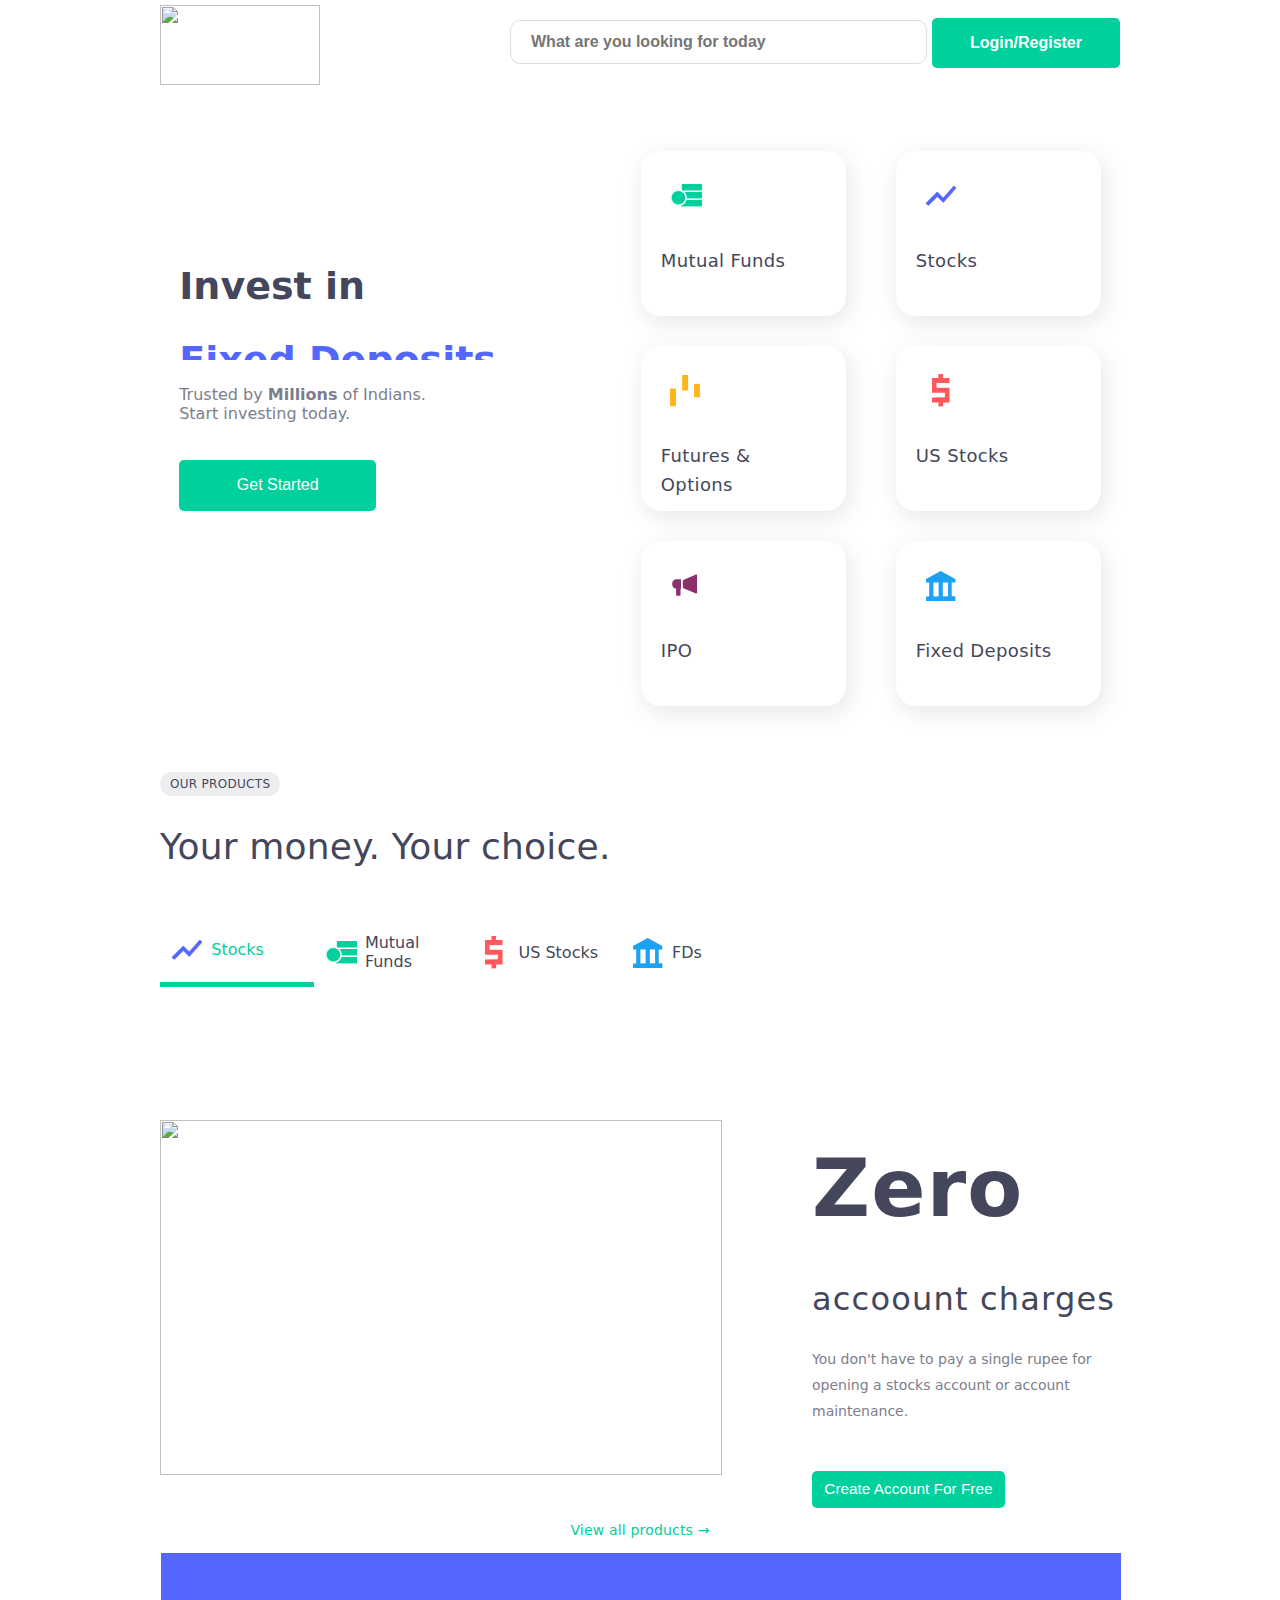
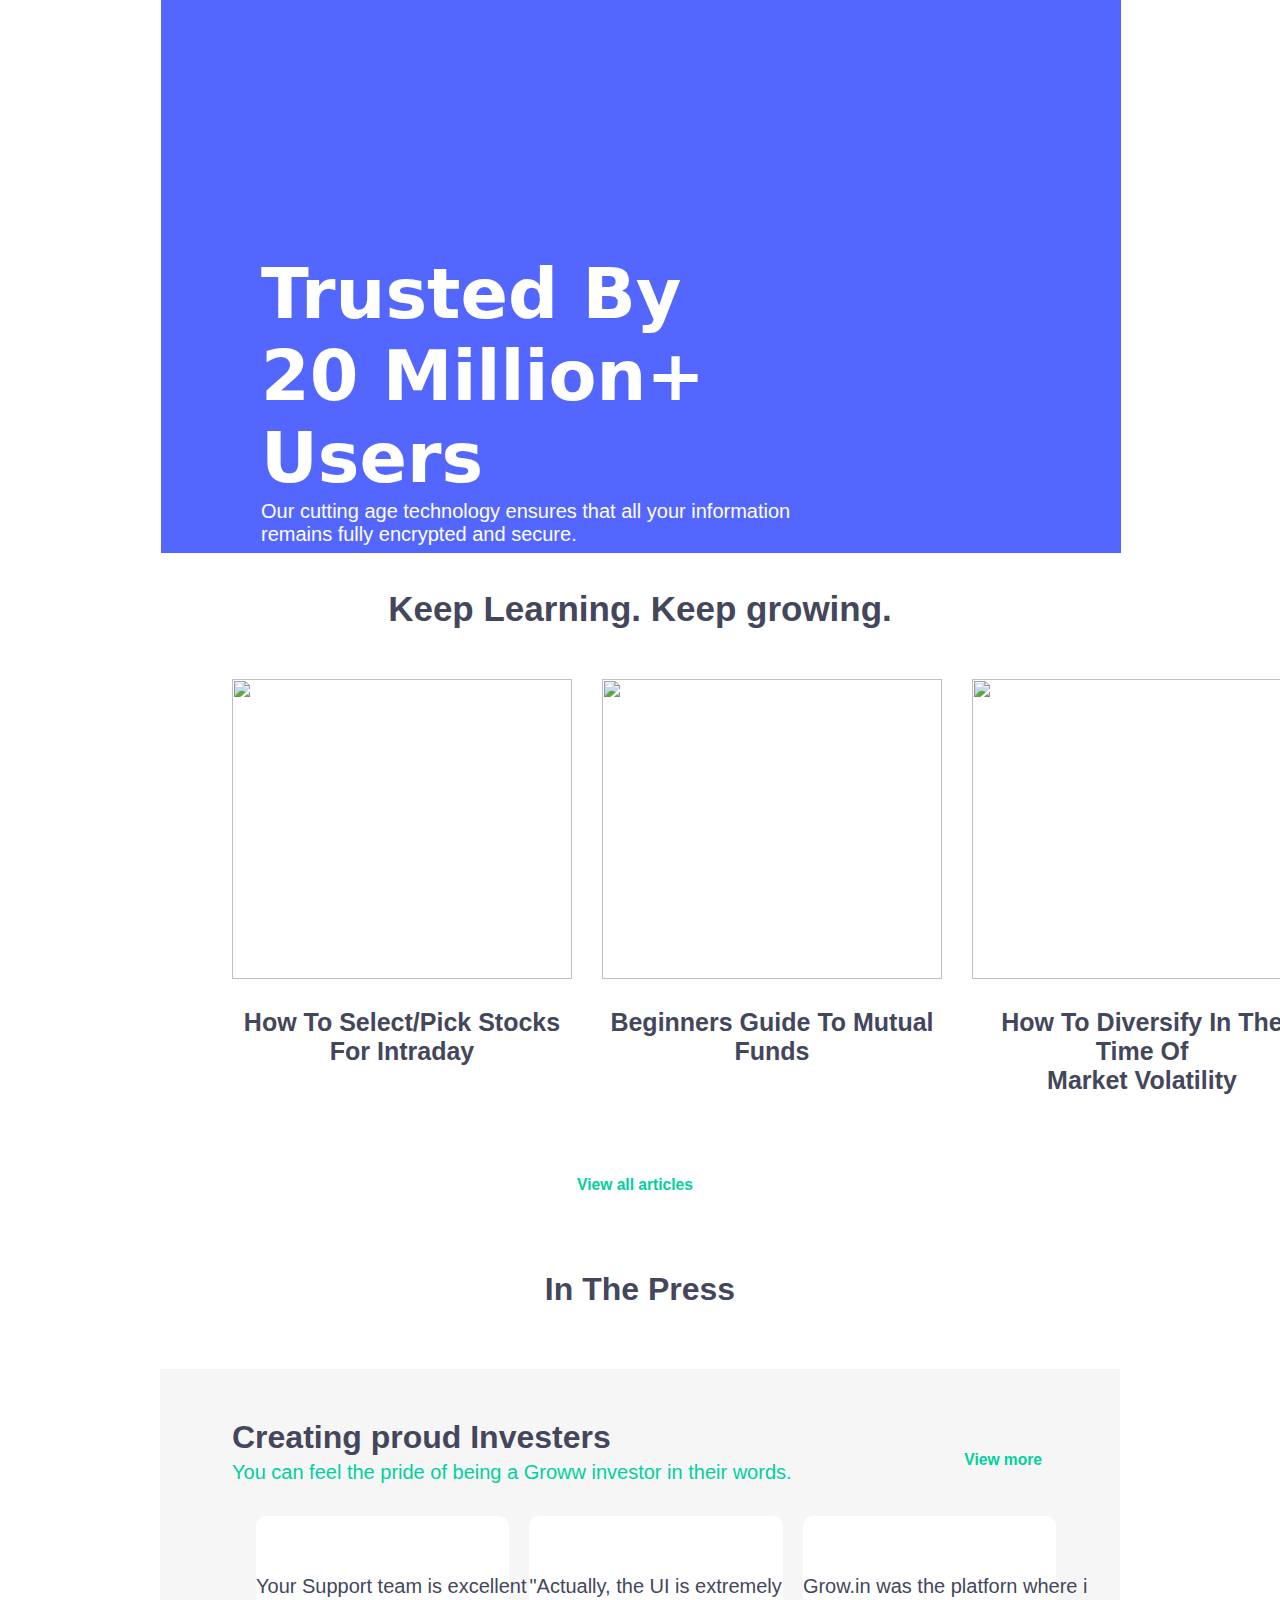
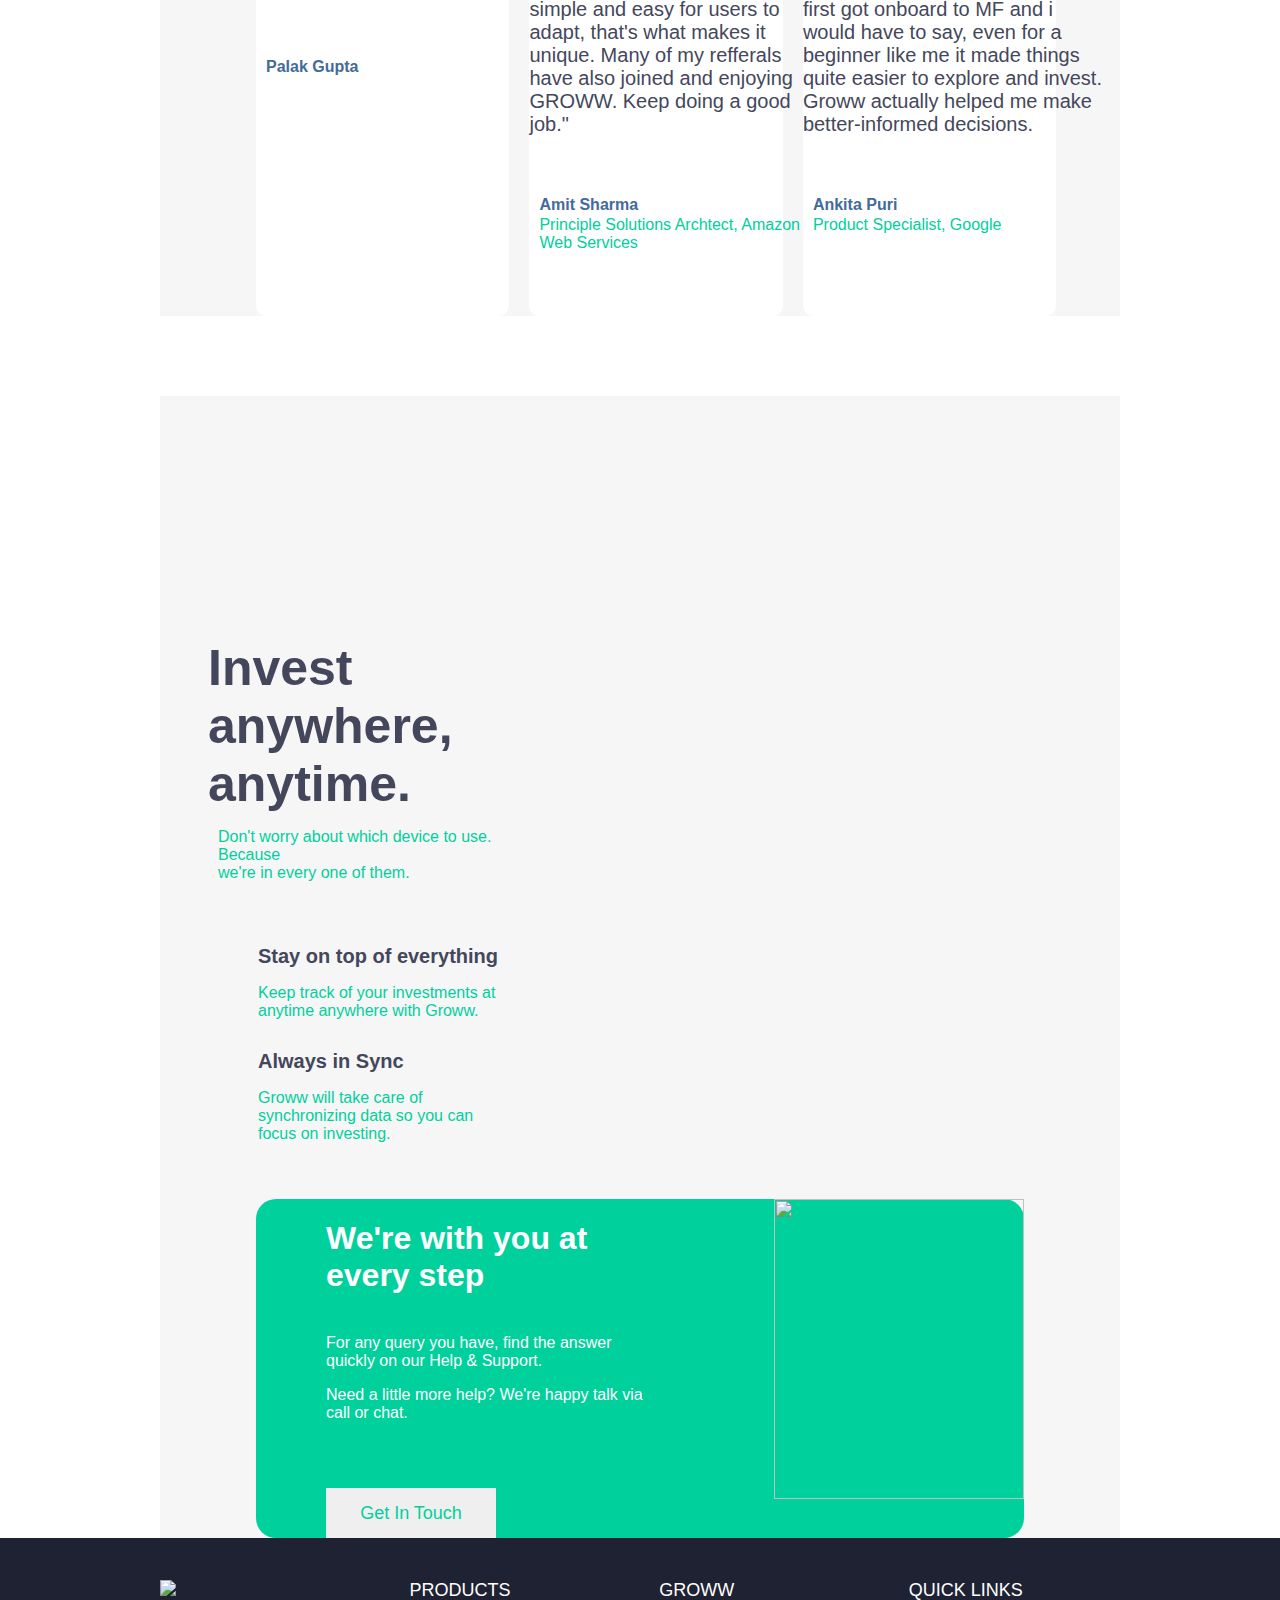
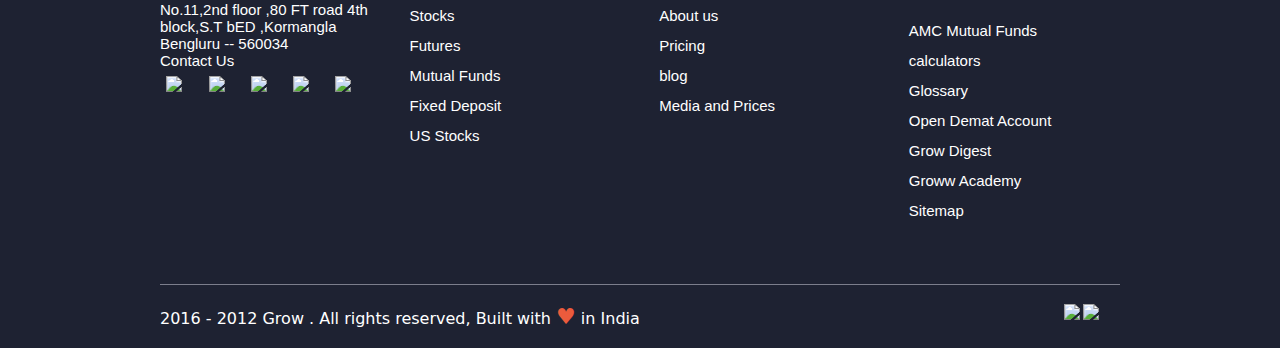
==== commit 12f02c56: "cart page added css pending" ====
--- a/index.html
+++ b/index.html
@@ -2,513 +2,27 @@
 <html lang="en">
 
 <head>
-    <meta charset="UTF-8">
-    <meta http-equiv="X-UA-Compatible" content="IE=edge">
-    <meta name="viewport" content="width=device-width, initial-scale=1.0">
-    <title>Groww - Online Demat, Trading and Direct Mutual Fund Investment in India</title>
-    <link rel="stylesheet" href="/styles/style.css">
-    <link rel="stylesheet" href="/styles/index-p.css">
-    <link rel="stylesheet" href="/styles/index-a.css">
-    <link rel="stylesheet" href="/styles/footer.css">
+    <meta charset="UTF-8" />
+    <meta http-equiv="X-UA-Compatible" content="IE=edge" />
+    <meta name="viewport" content="width=device-width, initial-scale=1.0" />
+    <title>
+        Groww - Online Demat, Trading and Direct Mutual Fund Investment in India
+    </title>
+    <link rel="icon" href="https://groww.in/logo-groww270.png" type="image/x-icon">
+    <link rel="stylesheet" href="/styles/style.css" />
+    <link rel="stylesheet" href="/styles/navbar.css">
+    <link rel="stylesheet" href="/styles/index-p.css" />
+    <link rel="stylesheet" href="/styles/index-a.css" />
+    <link rel="stylesheet" href="/styles/fd.css" />
     <link rel="stylesheet" href="/styles/stock.css">
+    <link rel="stylesheet" href="/styles/footer.css" />
 </head>
 
 <body>
-    <div id="main">
-        <section class="postLogin">
-            <div class="a1-options">
-                <div id="tab-bar"></div>
-                <ul id="a1-options-list">
-                    <li id="stocks" class="bbtm">Stocks</li>
-                    <li id="mutual">Mutual Funds</li>
-                    <li id="fds">Fixed Deposits</li>
-                    <li id="us">US Stocks</li>
-                </ul>
-                <div id="a1-options-content">
-
-
-                    <!-- stock code start here -->
-                    
-
-                    <div id="stocks">
-                         
-    <section>
-      
-        <div class="stock_main_div">
-
-            <div class="a1_stock">
-                <p>markets open at 09:15 am tommorow</p>
-                <div class=" a3-index">
-                    <div class="a3-index-nav">
-                        <h4>index</h4>
-                        <button>screener</button>
-                      </div>
-                     <div class=" a3-index-image">
-                          <div>  <img src="./images/niftyone.png" alt=""></div>
-                          <div><img src="./images/niftytwo.png" alt=""></div>   
-                      </div> 
-                </div>
-
-                 <!-- Stocks in News section  -->
-
-                <div class="in-news-div">
-                    <div class="a-in-news">
-                        <h4>Stock in News</h4>
-                        <button>News</button>
-                      </div>
-
-                      <div class="in-news-block">
-                         <div class="in-news-info">
-                             <div class="new-info-nav">
-                                 <div><img class="new-info-nav-img"src="https://assets-netstorage.groww.in/stock-assets/logos/INE397D01024.png" alt=""></div>
-                                 <div><button class="in-news-btn"><span class="iconify" data-icon="fluent:add-circle-16-regular" data-width="30" color="grey" style=" cursor: pointer; "></span></button></div>
-                             </div>
-                             <div class="in-news-c-name"><h5>bharti airtel</h5></div>
-                             <div class="in-news-price">
-                                 <div style="display: flex;"><span class="iconify" data-icon="icons8:rupee" style="margin-top: 21px;" ></span><h4 class="in-news-price-a">668.65</h4></div>
-                               <div><p class="in-news-price-b">17.75(2.65%)</p></div>
-                             </div>
-                         </div>
-                         <div class="in-news-info">
-                            <div class="new-info-nav">
-                                <div><img class="new-info-nav-img"src="https://assets-netstorage.groww.in/stock-assets/logos/INE585B01010.png" alt=""></div>
-                                <div><button class="in-news-btn"><span class="iconify" data-icon="fluent:add-circle-16-regular" data-width="30" color="grey" style=" cursor: pointer; "></span></button></div>
-                            </div>
-                            <div class="in-news-c-name"><h5>maruti suzuki</h5></div>
-                            <div class="in-news-price">
-                                <div style="display: flex;"><span class="iconify" data-icon="icons8:rupee" style="margin-top: 21px;" ></span><h4 class="in-news-price-a">8,356.10</h4></div>
-                              <div><p class="in-news-price-b">145.95(1.78%)</p></div>
-                            </div>
-                         </div>
-                         <div class="in-news-info">
-                            <div class="new-info-nav">
-                                <div><img class="new-info-nav-img"src="https://assets-netstorage.groww.in/stock-assets/logos/INE506A01018.png" alt=""></div>
-                                <div><button class="in-news-btn"><span class="iconify" data-icon="fluent:add-circle-16-regular" data-width="30" color="grey" style=" cursor: pointer; "></span></button></div>
-                            </div>
-                            <div class="in-news-c-name"><h5>dredging corpo.</h5></div>
-                            <div class="in-news-price">
-                                <div style="display: flex;"><span class="iconify" data-icon="icons8:rupee" style="margin-top: 21px;" ></span><h4 class="in-news-price-a">309.70</h4></div>
-                              <div><p class="in-news-price-b">11.00(3.68%)</p></div>
-                            </div>
-                         </div>
-                         <div class="in-news-info">
-                            <div class="new-info-nav">
-                                <div><img class="new-info-nav-img"src="https://assets-netstorage.groww.in/stock-assets/logos/INE721A01013.png" alt=""></div>
-                                <div><button class="in-news-btn"><span class="iconify" data-icon="fluent:add-circle-16-regular" data-width="30" color="grey" style=" cursor: pointer; "></span></button></div>
-                            </div>
-                            <div class="in-news-c-name"><h5>shriram transport</h5></div>
-                            <div class="in-news-price">
-                                <div style="display: flex;"><span class="iconify" data-icon="icons8:rupee" style="margin-top: 21px;" ></span><h4 class="in-news-price-a">1,127.50</h4></div>
-                              <div><p class="in-news-price-b">58.59(5.51%)</p></div>
-                            </div>
-                         </div>
-                      </div>
-                </div>
-
-                <!-- Top-gainers section -->
-
-                <div class="in-news-div">
-                    <div class="a-in-news">
-                        <h4>Top Gainers</h4>
-                        <button>See All</button>
-                      </div>
-
-                      <div class="in-news-block">
-                         <div class="in-news-info">
-                             <div class="new-info-nav">
-                                 <div><img class="new-info-nav-img"src="https://assets-netstorage.groww.in/stock-assets/logos/INE160A01022.png" alt=""></div>
-                                 <div><button class="in-news-btn"><span class="iconify" data-icon="fluent:add-circle-16-regular" data-width="30" color="grey" style=" cursor: pointer; "></span></button></div>
-                             </div>
-                             <div class="in-news-c-name"><h5>PNB</h5></div>
-                             <div class="in-news-price">
-                                 <div style="display: flex;"><span class="iconify" data-icon="icons8:rupee" style="margin-top: 21px;" ></span><h4 class="in-news-price-a">34.95</h4></div>
-                               <div><p class="in-news-price-b">2.95(9.22%)</p></div>
-                             </div>
-                         </div>
-                         <div class="in-news-info">
-                            <div class="new-info-nav">
-                                <div><img class="new-info-nav-img"src="https://assets-netstorage.groww.in/stock-assets/logos/INE522F01014.png" alt=""></div>
-                                <div><button class="in-news-btn"><span class="iconify" data-icon="fluent:add-circle-16-regular" data-width="30" color="grey" style=" cursor: pointer; "></span></button></div>
-                            </div>
-                            <div class="in-news-c-name"><h5>coal india</h5></div>
-                            <div class="in-news-price">
-                                <div style="display: flex;"><span class="iconify" data-icon="icons8:rupee" style="margin-top: 21px;" ></span><h4 class="in-news-price-a">163.45</h4></div>
-                              <div><p class="in-news-price-b">13.45(8.97%)</p></div>
-                            </div>
-                         </div>
-                         <div class="in-news-info">
-                            <div class="new-info-nav">
-                                <div><img class="new-info-nav-img"src="https://assets-netstorage.groww.in/stock-assets/logos/INE271C01023.png" alt=""></div>
-                                <div><button class="in-news-btn"><span class="iconify" data-icon="fluent:add-circle-16-regular" data-width="30" color="grey" style=" cursor: pointer; "></span></button></div>
-                            </div>
-                            <div class="in-news-c-name"><h5>DLF</h5></div>
-                            <div class="in-news-price">
-                                <div style="display: flex;"><span class="iconify" data-icon="icons8:rupee" style="margin-top: 21px;" ></span><h4 class="in-news-price-a">348.80</h4></div>
-                              <div><p class="in-news-price-b">28.30(8.83%)</p></div>
-                            </div>
-                         </div>
-                         <div class="in-news-info">
-                            <div class="new-info-nav">
-                                <div><img class="new-info-nav-img"src="https://assets-netstorage.groww.in/stock-assets/logos/INE155A01022.png" alt="img"></div>
-                                <div><button class="in-news-btn"><span class="iconify" data-icon="fluent:add-circle-16-regular" data-width="30" color="grey" style=" cursor: pointer; "></span></button></div>
-                            </div>
-                            <div class="in-news-c-name"><h5>tata motors</h5></div>
-                            <div class="in-news-price">
-                                <div style="display: flex;"><span class="iconify" data-icon="icons8:rupee" style="margin-top: 21px;" ></span><h4 class="in-news-price-a">459.75</h4></div>
-                              <div><p class="in-news-price-b">31.80(7.43%)</p></div>
-                            </div>
-                         </div>
-                      </div>
-                </div>
-
-                <!-- Top loosers section -->
-
-                <div class="in-news-div">
-                    <div class="a-in-news">
-                        <h4>Top losers</h4>
-                        <button>See All</button>
-                      </div>
-
-                      <div class="in-news-block">
-                         <div class="in-news-info">
-                             <div class="new-info-nav">
-                                 <div><img class="new-info-nav-img"src="https://assets-netstorage.groww.in/stock-assets/logos/INE134E01011.png" alt=""></div>
-                                 <div><button class="in-news-btn"><span class="iconify" data-icon="fluent:add-circle-16-regular" data-width="30" color="grey" style=" cursor: pointer; "></span></button></div>
-                             </div>
-                             <div class="in-news-c-name"><h5>power finance corp</h5></div>
-                             <div class="in-news-price">
-                                 <div style="display: flex;"><span class="iconify" data-icon="icons8:rupee" style="margin-top: 21px;" ></span><h4 class="in-news-price-a">108.45</h4></div>
-                               <div><p class="in-news-price-b2">-3.10(2.78%)</p></div>
-                             </div>
-                         </div>
-                         <div class="in-news-info">
-                            <div class="new-info-nav">
-                                <div><img class="new-info-nav-img"src="https://assets-netstorage.groww.in/stock-assets/logos/INE094A01015.png" alt=""></div>
-                                <div><button class="in-news-btn"><span class="iconify" data-icon="fluent:add-circle-16-regular" data-width="30" color="grey" style=" cursor: pointer; "></span></button></div>
-                            </div>
-                            <div class="in-news-c-name"><h5>HPCL</h5></div>
-                            <div class="in-news-price">
-                                <div style="display: flex;"><span class="iconify" data-icon="icons8:rupee" style="margin-top: 21px;" ></span><h4 class="in-news-price-a">267.80</h4></div>
-                              <div><p class="in-news-price-b2">-4.35(1.60%)</p></div>
-                            </div>
-                         </div>
-                         <div class="in-news-info">
-                            <div class="new-info-nav">
-                                <div><img class="new-info-nav-img"src="https://assets-netstorage.groww.in/stock-assets/logos/INE216A01030.png" alt=""></div>
-                                <div><button class="in-news-btn"><span class="iconify" data-icon="fluent:add-circle-16-regular" data-width="30" color="grey" style=" cursor: pointer; "></span></button></div>
-                            </div>
-                            <div class="in-news-c-name"><h5>britannia industries</h5></div>
-                            <div class="in-news-price">
-                                <div style="display: flex;"><span class="iconify" data-icon="icons8:rupee" style="margin-top: 21px;" ></span><h4 class="in-news-price-a">3,442.75</h4></div>
-                              <div><p class="in-news-price-b2">-23.25(0.67%)</p></div>
-                            </div>
-                         </div>
-                         <div class="in-news-info">
-                            <div class="new-info-nav">
-                                <div><img class="new-info-nav-img"src="https://assets-netstorage.groww.in/stock-assets/logos/INE239A01016.png" alt="img"></div>
-                                <div><button class="in-news-btn"><span class="iconify" data-icon="fluent:add-circle-16-regular" data-width="30" color="grey" style=" cursor: pointer; "></span></button></div>
-                            </div>
-                            <div class="in-news-c-name"><h5>shriram transport</h5></div>
-                            <div class="in-news-price">
-                                <div style="display: flex;"><span class="iconify" data-icon="icons8:rupee" style="margin-top: 21px;" ></span><h4 class="in-news-price-a">17,750.10</h4></div>
-                              <div><p class="in-news-price-b2">-29.65(0.17%)</p></div>
-                            </div>
-                         </div>
-                      </div>
-                </div>
-
-                <!-- Top sectors section  -->
-
-                  <div class="top-sectors-div">
-                    <div class="a-top-sec">
-                        <h4>Top Sectors</h4>
-                        <button>See all</button>
-                      </div>
-                      <div class="name-of-sec">
-                          <div>
-                           <button class="btn-name-of-sec">banking | 36</button>
-                           <button  class="btn-name-of-sec">energy | 88</button>
-                           <button  class="btn-name-of-sec">healthcare | 203</button>
-                           <button  class="btn-name-of-sec"> FMCG | 201</button>
-                           <button  class="btn-name-of-sec">automobiles | 131</button>
-                          </div>
-                          <!-- <br> -->
-                          <div>
-                              <button  class="btn2-name-of-sec"> telecommunication | 50</button>
-                              <button  class="btn2-name-of-sec"> media & entertainment | 92</button>
-                          </div>
-
-                      </div>
-                  </div>
-
-                  <!-- Top by market cap section -->
-
-                  <div class="top-by-cap">
-                    <div class="market-cap-s1">
-                        <h4>top by market cap </h4>
-                        <button>see all</button>
-                      </div>
-                     
-                        <table class="m-cap-table">
-                            <tr>
-                              <th class="m-cap-heading">Company</th>
-                              <th  class="m-cap-heading-e">graph</th>
-                              <th  class="m-cap-heading">Contact</th>
-                              <th  class="m-cap-heading">Country</th>
-                            </tr>
-                           <tbody id="m-cap-tbody">
-                          
-                             
-                             
-                           </tbody>
-                          </table>       
-                      </div>
-
-                  </div>
-
-                    <!-- final section start here -->
-
-
-
-            <div class="a2_stock">
-                  
-                <div class="a2-top-div">
-                   <div class="a2-stock-r2">
-                    <div class="a2-stock-r1">
-                        <div><img src="./images/f&o.png" alt=""></div>
-                        <div><h5>F&O - futures & options</h5></div>
-                    </div>
-                   </div>
-                   <div  class="a2-stock-r2">
-                    <div class="a2-stock-r1">
-                        <div><img src="./images/etf.png" alt=""></div>
-                        <div><h5>ETF - exchange traded funds</h5></div>
-                    </div>
-                   </div>
-                    <div class="a2-stock-r2">
-                        <div class="a2-stock-r1">
-                            <div><img src="./images/ipo.png" alt=""></div>
-                            <div><h5>IPO - initial public offerings</h5></div>
-                        </div>
-                        <div class="stack-r3">
-                            <div style="display: flex;">  <span class="iconify" data-icon="ci:dot-02-s" data-width="23" style="color: #15d4a4; margin: 0;"></span> <p>0 open</p></div>
-                            <div style="display: flex;"> <span class="iconify" data-icon="ci:dot-02-s" data-width="23" style="color: #ffb61b; margin: 0;"></span><p>15 upcoming</p></div>
-                        </div>
-                    </div>
-                   <div class="a2-stock-r2" style="border-bottom:none;">
-                    <div class="a2-stock-r1">
-                        <div><img src="./images/sgb.png" alt=""></div>
-                        <div><h5>SGB - sovereign gold bond </h5></div>
-                        
-                        
-                    </div>
-                    <div class="stack-r3" >
-                        <div style="display: flex;">  <span class="iconify" data-icon="ci:dot-02-s" data-width="23" style="color: #15d4a4; margin: 0;"></span> <p>0 open</p></div>
-                        <div style="display: flex;"> <span class="iconify" data-icon="ci:dot-02-s" data-width="23" style="color: #ffb61b; margin: 0;"></span><p>1 upcoming</p></div>
-                    </div>
-
-                   </div>
-                </div>
-
-
-
-
-                <div class="a2-top-div-last">
-                     <div><img class="a2-top-div-last-img"src="https://assets-netstorage.groww.in/app-assets/others/account_setup.png" alt=""></div>
-                     <div><p class="a2-top-div-last-t-1">attention required!</p></div>
-                     <div><p class="a2-top-div-last-t-2">complete setting up your stocks account <br> 
-                   to start investing in stocks</p></div>
-                    <div>
-                        <button class="a2-top-div-last-btn">complete setup</button>
-                    </div>
-                </div>
-            </div>
-            
-        </div>
-
-    </section>
-                    </div>
-                    <div class="hide" id="mutual">
-                        <div class="popular-funds">
-                            <div class="emf-upper">
-                                <div>
-                                    <div class="emf-title">
-                                        <h2>Popular Funds</h2>
-                                        <p>screener</p>
-                                    </div>
-                                    <div class="ae-card-list">
-                                        <div class="ae-card">
-                                            <img src="https://groww.in/images/partners/icici_groww.svg" class="ae-logo">
-                                            <p class="ae-para1">ICICI Prudential Technology Direct Plan Growth</p>
-                                            <p class="ae-para2">37.7%
-                                                <span>(3Y)</span>
-                                            </p>
-                                        </div>
-                                        <div class="ae-card">
-                                            <img src="https://groww.in/images/partners/axis_groww.svg" class="ae-logo">
-                                            <p class="ae-para1">Axis Small Cap Fund Direct Growth</p>
-                                            <p class="ae-para2">33.1%
-                                                <span>(3Y)</span>
-                                            </p>
-                                        </div>
-                                        <div class="ae-card">
-                                            <img src="https://groww.in/images/partners/tata_groww.svg" class="ae-logo">
-                                            <p class="ae-para1">Tata Digital India Fund Direct Growth</p>
-                                            <p class="ae-para2">36.3%
-                                                <span>(3Y)</span>
-                                            </p>
-                                        </div>
-                                        <div class="ae-card">
-                                            <img src="https://groww.in/images/partners/mirae_groww.svg" class="ae-logo">
-                                            <p class="ae-para1">Mirae Asset Tax Saver Fund Direct Growth</p>
-                                            <p class="ae-para2">24.5%
-                                                <span>(3Y)</span>
-                                            </p>
-                                        </div>
-                                    </div>
-                                    <div class="emf-title">
-                                        <h2>Handpicked Collections</h2>
-                                    </div>
-                                    <div class="hc-list">
-                                        <div class="hc">
-                                            <img src="/images/highReturns.svg">
-                                            <h5>high return</h5>
-                                        </div>
-                                        <div class="hc">
-                                            <img src="/images/taxSaving.svg">
-                                            <h5>tax saving</h5>
-                                        </div>
-                                        <div class="hc">
-                                            <img src="/images/betterThanFd.svg">
-                                            <h5>better than fd</h5>
-                                        </div>
-                                        <div class="hc">
-                                            <img src="/images/topCompanies.svg">
-                                            <h5>top companies</h5>
-                                        </div>
-                                        <div class="hc">
-                                            <img src="/images/sip.svg">
-                                            <h5>sip with ₹500</h5>
-                                        </div>
-                                        <div class="hc">
-                                            <img src="/images/sectorBets.svg">
-                                            <h5>sector bets</h5>
-                                        </div>
-                                    </div>
-                                    <div class="hc-list hc-list2">
-                                        <div class="hc hc2">
-                                            <img
-                                                src="https://assets-netstorage.groww.in/web-assets/billion_groww_desktop/prod/build/client/images/trackFunds.167a4592.svg">
-                                            <h5>import funds</h5>
-                                        </div>
-                                        <div class="hc hc2">
-                                            <img
-                                                src="https://assets-netstorage.groww.in/web-assets/billion_groww_desktop/prod/build/client/images/smartSave.f7dcdade.svg">
-                                            <h5>smart save</h5>
-                                        </div>
-                                        <div class="hc hc2">
-                                            <img
-                                                src="https://assets-netstorage.groww.in/web-assets/billion_groww_desktop/prod/build/client/images/switchToDirect.7fd53b74.svg">
-                                            <h5>switch to direct</h5>
-                                        </div>
-                                        <div class="hc hc2">
-                                            <img
-                                                src="https://assets-netstorage.groww.in/web-assets/billion_groww_desktop/prod/build/client/images/nfo.de1de2e8.svg">
-                                            <h5>live nfo</h5>
-                                        </div>
-                                        <div class="hc hc2">
-                                            <img
-                                                src="https://assets-netstorage.groww.in/web-assets/billion_groww_desktop/prod/build/client/images/compare.8e809fba.svg">
-                                            <h5>compare funds</h5>
-                                        </div>
-                                    </div>
-                                </div>
-                                <div class="complete-setup">
-                                    <div>
-                                        <img src="https://assets-netstorage.groww.in/app-assets/others/account_setup.png"
-                                            alt="">
-                                        <p class="fw500">Attention required!</p>
-                                        <p>Complete setting up your account to start investing on Groww</p>
-                                        <button class="btn-primary">complete setup</button>
-                                    </div>
-                                </div>
-                            </div>
-                            <div class="emf-lower">
-                                <div class="emf-title">
-                                    <h2>videos from groww</h2>
-                                </div>
-                                <div id="emf-videos-thumb-list">
-                                    <div id="video1" class="emf-video-thumb">
-                                        <img src="https://img.youtube.com/vi/w-UxK4luEwQ/0.jpg">
-                                        <h4>How to do SIP on Groww</h4>
-                                    </div>
-                                    <div id="video2" class="emf-video-thumb">
-                                        <img src="https://img.youtube.com/vi/RxxvY_H7z64/0.jpg">
-                                        <h4>How to do lumpsum investment on Groww</h4>
-                                    </div>
-                                    <div id="video3" class="emf-video-thumb">
-                                        <img src="https://img.youtube.com/vi/RxxvY_H7z64/0.jpg">
-                                        <h4>How to convert regular mutual funds to direct plan</h4>
-                                    </div>
-                                    <div id="video4" class="emf-video-thumb">
-                                        <img src="https://img.youtube.com/vi/mgrrT3-S4pc/0.jpg">
-                                        <h4>Compare Mutual funds</h4>
-                                    </div>
-                                </div>
-                                <div id="emf-videos-list">
-                                    <div id="video1" class="hide">
-                                        <div>
-                                            <iframe width="554" height="310"
-                                                src="https://www.youtube.com/embed/w-UxK4luEwQ"
-                                                title="YouTube video player" frameborder="0"
-                                                allow="accelerometer; autoplay; clipboard-write; encrypted-media; gyroscope; picture-in-picture"
-                                                allowfullscreen></iframe>
-                                            <div class="close-player-btn">x</div>
-                                        </div>
-                                    </div>
-                                    <div id="video2" class="hide">
-                                        <div>
-                                            <iframe width="554" height="310"
-                                                src="https://www.youtube.com/embed/RxxvY_H7z64"
-                                                title="YouTube video player" frameborder="0"
-                                                allow="accelerometer; autoplay; clipboard-write; encrypted-media; gyroscope; picture-in-picture"
-                                                allowfullscreen></iframe>
-                                            <div class="close-player-btn">x</div>
-                                        </div>
-                                    </div>
-                                    <div id="video3" class="hide">
-                                        <div>
-                                            <iframe width="554" height="310"
-                                                src="https://www.youtube.com/embed/jfb8LIdk-Zo"
-                                                title="YouTube video player" frameborder="0"
-                                                allow="accelerometer; autoplay; clipboard-write; encrypted-media; gyroscope; picture-in-picture"
-                                                allowfullscreen></iframe>
-                                            <div class="close-player-btn">x</div>
-                                        </div>
-                                    </div>
-                                    <div id="video4" class="hide">
-                                        <div>
-                                            <iframe width="554" height="310"
-                                                src="https://www.youtube.com/embed/mgrrT3-S4pc"
-                                                title="YouTube video player" frameborder="0"
-                                                allow="accelerometer; autoplay; clipboard-write; encrypted-media; gyroscope; picture-in-picture"
-                                                allowfullscreen></iframe>
-                                            <div class="close-player-btn">x</div>
-                                        </div>
-                                    </div>
-                                </div>
-                            </div>
-                        </div>
-                    </div>
-                    <div class="hide" id="fds">FDs</div>
-                    <div class="hide" id="us">US Stocks</div>
-                </div>
-            </div>
-        </section>
-    </div>
+    <div id="navbar"></div>
+    <div id="main"></div>
     <div id="footer"></div>
 </body>
 
 </html>
-<script type="module" src="/scripts/index.js"></script>
-<script src="/scripts/stock.js"></script>+<script type="module" src="/scripts/index.js"></script>--- a/styles/style.css
+++ b/styles/style.css
@@ -1,97 +1,101 @@
-:root{
-    --primaryClr: #00d09c;
-    --primaryClr60: #66e3c4;
-    --primaryClr10: #e5faf5;
-    --secondaryClr: #5367ff;
-    --secondaryClr130: #98a4ff;
-    --secondaryClr60: #98a4ff;
-    --secondaryClr30: #eef0ff;
-    --growwYellow: #ffb61b;
-    --growwYellow10: #fff5e0;
-    --growwYellow05: rgba(255,182,27,0.05);
-    --growwRed: #eb5b3c;
-    --growwRed10: #fae9e5;
-    --growwRed05: rgba(235,91,60,0.05);
-    --border: #ecedef;
-    --iconLight: #b0b2ba;
-    --iconMedium: #dddee1;
-    --iconStrong: #ecedef;
-    --boxShadow: rgba(0,0,0,0.1);
-    --text130: #44475b;
-    --text: #44475b;
-    --subText: #7c7e8c;
-    --subText50: #b0b2ba;
-    --subText70: #ecedef;
-    --primaryBg: #fff;
-    --secondaryBg: #fff;
-    --tertiaryBg: #ecedef;
-    --quaternaryBg: #f6f6f7;
-    --preloaderBg: #f6f6f7;
-    --rippleNormal: rgba(0,0,0,0.1);
-    --constantWhite: #fff;
-    --constantSecondaryClr10: #f6f6f7;
-    --cardBackground: #fff;
-    --constantGrowwYellow150: #d2ab66;
-    --secondaryClr150: #1e2232;
+:root {
+  --primaryClr: #00d09c;
+  --primaryClr60: #66e3c4;
+  --primaryClr10: #e5faf5;
+  --secondaryClr: #5367ff;
+  --secondaryClr130: #98a4ff;
+  --secondaryClr60: #98a4ff;
+  --secondaryClr30: #eef0ff;
+  --growwYellow: #ffb61b;
+  --growwYellow10: #fff5e0;
+  --growwYellow05: rgba(255, 182, 27, 0.05);
+  --growwRed: #eb5b3c;
+  --growwRed10: #fae9e5;
+  --growwRed05: rgba(235, 91, 60, 0.05);
+  --border: #ecedef;
+  --iconLight: #b0b2ba;
+  --iconMedium: #dddee1;
+  --iconStrong: #ecedef;
+  --boxShadow: rgba(0, 0, 0, 0.1);
+  --text130: #44475b;
+  --text: #44475b;
+  --subText: #7c7e8c;
+  --subText50: #b0b2ba;
+  --subText70: #ecedef;
+  --primaryBg: #fff;
+  --secondaryBg: #fff;
+  --tertiaryBg: #ecedef;
+  --quaternaryBg: #f6f6f7;
+  --preloaderBg: #f6f6f7;
+  --rippleNormal: rgba(0, 0, 0, 0.1);
+  --constantWhite: #fff;
+  --constantSecondaryClr10: #f6f6f7;
+  --cardBackground: #fff;
+  --constantGrowwYellow150: #d2ab66;
+  --secondaryClr150: #1e2232;
 }
-:root [data-theme=dark] {
-    --secondaryClr150: #1e2232;
-    --constantGrowwYellow150: #d2ab66;
-    --constantText: #44475b;
-    --constantText120: #191c27;
-    --constantSubText10: #636464;
-    --constantTransparent: transparent;
-    --constantHalfTransparent: rgba(0,0,0,0.5);
-    --constantSecondaryClr180: #2a2a2a;
+:root [data-theme="dark"] {
+  --secondaryClr150: #1e2232;
+  --constantGrowwYellow150: #d2ab66;
+  --constantText: #44475b;
+  --constantText120: #191c27;
+  --constantSubText10: #636464;
+  --constantTransparent: transparent;
+  --constantHalfTransparent: rgba(0, 0, 0, 0.5);
+  --constantSecondaryClr180: #2a2a2a;
 }
-body{
-    background: var(--primaryBg)!important;
-    color: var(--text)!important;
-    margin: 0;
-    box-sizing: border-box;
-    font-weight: 400;
-    font-family: Roboto,system-ui;
+body {
+  background: var(--primaryBg) !important;
+  color: var(--text) !important;
+  margin: 0;
+  box-sizing: border-box;
+  font-weight: 400;
+  font-family: Roboto, system-ui;
 }
-b{
-    font-weight: bold;
+b {
+  font-weight: bold;
 }
-.text-center{
-    text-align: center;
+.text-center {
+  text-align: center;
 }
-.no-border{
-    border: none;
-    outline: none;
+.no-border {
+  border: none;
+  outline: none;
 }
-.btn-primary{
-    border: none;
-    outline: none;
-    background-color: var(--primaryClr);
-    color: var(--primaryBg);
-    padding: 4% 14%;
-    font-size: 1em;
-    font-weight: 500;
-    border-radius: 5px;
+.btn-primary {
+  border: none;
+  outline: none;
+  background-color: var(--primaryClr);
+  color: var(--primaryBg);
+  padding: 4% 14%;
+  font-size: 1em;
+  font-weight: 500;
+  border-radius: 5px;
 }
-.bbtm{
-    border-bottom: 5px solid var(--primaryClr);
+.bbtm {
+  border-bottom: 5px solid var(--primaryClr);
 }
-.btn-primary:hover{
-    background-color: #26d7ab;
+.btn-primary:hover {
+  background-color: #26d7ab;
 }
-.l-only{
+.l-only {
+  display: none;
+}
+.hide {
+  display: none;
+}
+.show {
+  display: block;
+}
+@media screen and (min-width: 480px) {
+  .l-only {
+    display: block;
+  }
+  .s-only {
     display: none;
+  }
+  #main {
+    width: 75vw;
+    margin: 0 auto;
+  }
 }
-.hide{
-    display: none;
-}
-.show{
-    display: block;
-}
-@media screen and (min-width:480px) {
-    .l-only{
-        display: block;
-    }
-    .s-only{
-        display: none;
-    }
-}--- a/styles/navbar.css
+++ b/styles/navbar.css
@@ -0,0 +1,120 @@
+/* building the navbar here below   */
+
+.navbar {
+  display: flex;
+  width: 75vw;
+  margin: 0 auto;
+}
+.navbar > img {
+  width: 160px;
+  height: 80px;
+  margin-top: 5px;
+  margin-right: 40px;
+}
+#searchdiv{
+  position: relative;
+}
+#myInput {
+  border-radius: 10px;
+  margin-top: 20px;
+  outline: none;
+  width: 45%; /* Full-width */
+  font-size: 16px; /* Increase font-size */
+  padding: 12px 160px 12px 20px; /*Add some padding */
+  border: 1px solid #ddd; /* Add a grey border */
+  margin-bottom: 12px; /* Add some space below the input */
+  margin-left: 150px;
+  font-weight: bold;
+}
+
+.myUL {
+  list-style: none;
+  padding: 0;
+  max-height: 100px;
+  margin-left: 150px;
+  overflow: scroll;
+  scroll-behavior: smooth;
+  overflow-x: hidden;
+}
+
+.myUL li a {
+  border: 1px solid #ddd; /* Add a border to all links */
+  margin-top: -1px; /* Prevent double borders */
+  background-color: #f6f6f6; /* Grey background color */
+  padding: 12px; /* Add some padding */
+  text-decoration: none; /* Remove default text underline */
+  font-size: 18px; /* Increase the font-size */
+  color: black; /* Add a black text color */
+  display: block; /* Make it into a block element to fill the whole list */
+}
+.myUL li a:hover:not(.header) {
+  background-color: #eee; /* Add a hover effect to all links, except for headers */
+}
+/* defining login button  */
+.login_btn {
+  color: white;
+  background-color: #00d09c;
+  cursor: pointer;
+  height: 50px;
+  padding: 10px 38px 10px 38px;
+  font-weight: bold;
+  font-size: 16px;
+  border: 0;
+  border-radius: 5px;
+  justify-content: right;
+  align-items: right;
+}
+
+.loginbutton {
+  margin-left: 50px;
+  margin-top: 18px;
+  justify-content: space-evenly;
+}
+
+/* ---------------- for second div after login  */
+
+.options_post_login {
+  margin-top: 33px;
+  font-weight: normal;
+}
+.leftmargin {
+  margin-left: 20px;
+}
+.navbar_options > img {
+  width: 45px;
+  height: 45px;
+  border-radius: 50px;
+}
+.navbar_options {
+  display: flex;
+  width: 200px;
+  margin-top: 20px;
+  height: 50px;
+  justify-content: space-between;
+  margin-left: 100px;
+}
+
+#bell {
+  font-size: 25px;
+  margin-top: 10px;
+  height: 23px;
+}
+#wallet_emoji {
+  margin-top: 10px;
+  font-size: 25px;
+}
+#cart_emoji {
+  font-size: 25px;
+  margin-top: 10px;
+}
+
+#myUL{
+  display: none;
+  position: absolute;
+  left: 0;
+  right: -60px;
+  top: 50px;
+}
+#myInput:focus + #myUL {
+  display: block;
+}--- a/styles/index-p.css
+++ b/styles/index-p.css
@@ -122,10 +122,6 @@
 
 /*------------------------------------ media-query section 1 -------------------------------------------- */
 @media screen and (min-width: 480px) {
-  #main {
-    padding-top: 2%;
-    margin: 10vw;
-  }
   .p1-card a {
     font-size: 18px;
   }
--- a/styles/index-a.css
+++ b/styles/index-a.css
@@ -1,8 +1,4 @@
 /* after login */
-#main {
-  width: 75vw;
-  margin: 0 auto;
-}
 .a1-options ul {
   list-style: none;
   display: flex;
@@ -236,7 +232,7 @@
   display: block;
 }
 .big {
-  margin-left: 5%;
+  /* margin-left: 5%; */
   font-family: -apple-system, BlinkMacSystemFont, "Segoe UI", Roboto, Oxygen,
     Ubuntu, Cantarell, "Open Sans", "Helvetica Neue", sans-serif;
 }
@@ -286,7 +282,6 @@
   grid-template-columns: repeat(2, 1fr);
 }
 .big .bigc {
-  border: 2px solid rgb(0, 17, 255);
   margin: 2%;
   height: 60px;
   box-shadow: rgba(0, 0, 0, 0.25) 0px 54px 55px,
@@ -301,7 +296,7 @@
 .pic :hover,
 .bigb :hover,
 .option :hover {
-  transform: scale(1.1);
+  transform: scale(1.02);
 }
 .big .sectors {
   margin: 5%;
--- a/styles/fd.css
+++ b/styles/fd.css
@@ -0,0 +1,68 @@
+.bigdiv {
+  width: auto;
+  gap: 20px;
+  height: 550px;
+  display: flex;
+}
+.fdlist {
+  width: 60%;
+  height: 100%;
+}
+.indusfd {
+  width: 100%;
+  height: 50%;
+}
+.threedivs {
+  display: flex;
+  width: 100%;
+  height: 70%;
+  gap: 30px;
+  margin-top: 30px;
+}
+.metrics {
+  box-shadow: rgba(99, 99, 99, 0.2) 0px 2px 8px 0px;
+  width: 330px;
+  border-radius: 4px;
+  height: 100%;
+  margin: auto;
+  text-align: center;
+}
+.selectfd {
+  width: 40%;
+  height: 100%;
+  justify-content: center;
+  align-items: center;
+  align-content: center;
+  margin: auto;
+  box-shadow: rgba(153, 28, 28, 0.2) 0px 2px 8px 0px;
+  text-align: center;
+}
+.selectfd > img {
+  margin-top: 230px;
+  margin-left: 20px;
+  box-shadow: rgba(99, 99, 99, 0.2) 0px 2px 8px 0px;
+}
+.lastdiv {
+  margin-top: 50px;
+  width: 60%;
+  height: 800px;
+}
+
+.options {
+  margin-top: 50px;
+  width: 100%;
+  height: 77%;
+  display: flex;
+}
+.left {
+  width: 50%;
+  height: 100%;
+  margin: auto;
+  line-height: 20px;
+}
+.right {
+  width: 50%;
+  height: 100%;
+  margin: auto;
+  line-height: 20px;
+}
--- a/styles/stock.css
+++ b/styles/stock.css
@@ -276,11 +276,19 @@
 .a2-top-div {
   /* border: 1px solid green; */
   width: 330px;
-  height: 350px;
+  display: flex;
+  flex-direction: column;
+  /* height: 350px; */
   margin: auto;
   margin-top: 30px;
   box-shadow: rgba(0, 0, 0, 0.1) 0px 20px 25px -5px,
     rgba(0, 0, 0, 0.04) 0px 10px 10px -5px;
+}
+.a2-top-div > div{
+  height: 80px;
+  display: flex;
+  flex-direction: column;
+  /* align-items: center; */
 }
 .a2-stock-r2 {
   width: 95%;
